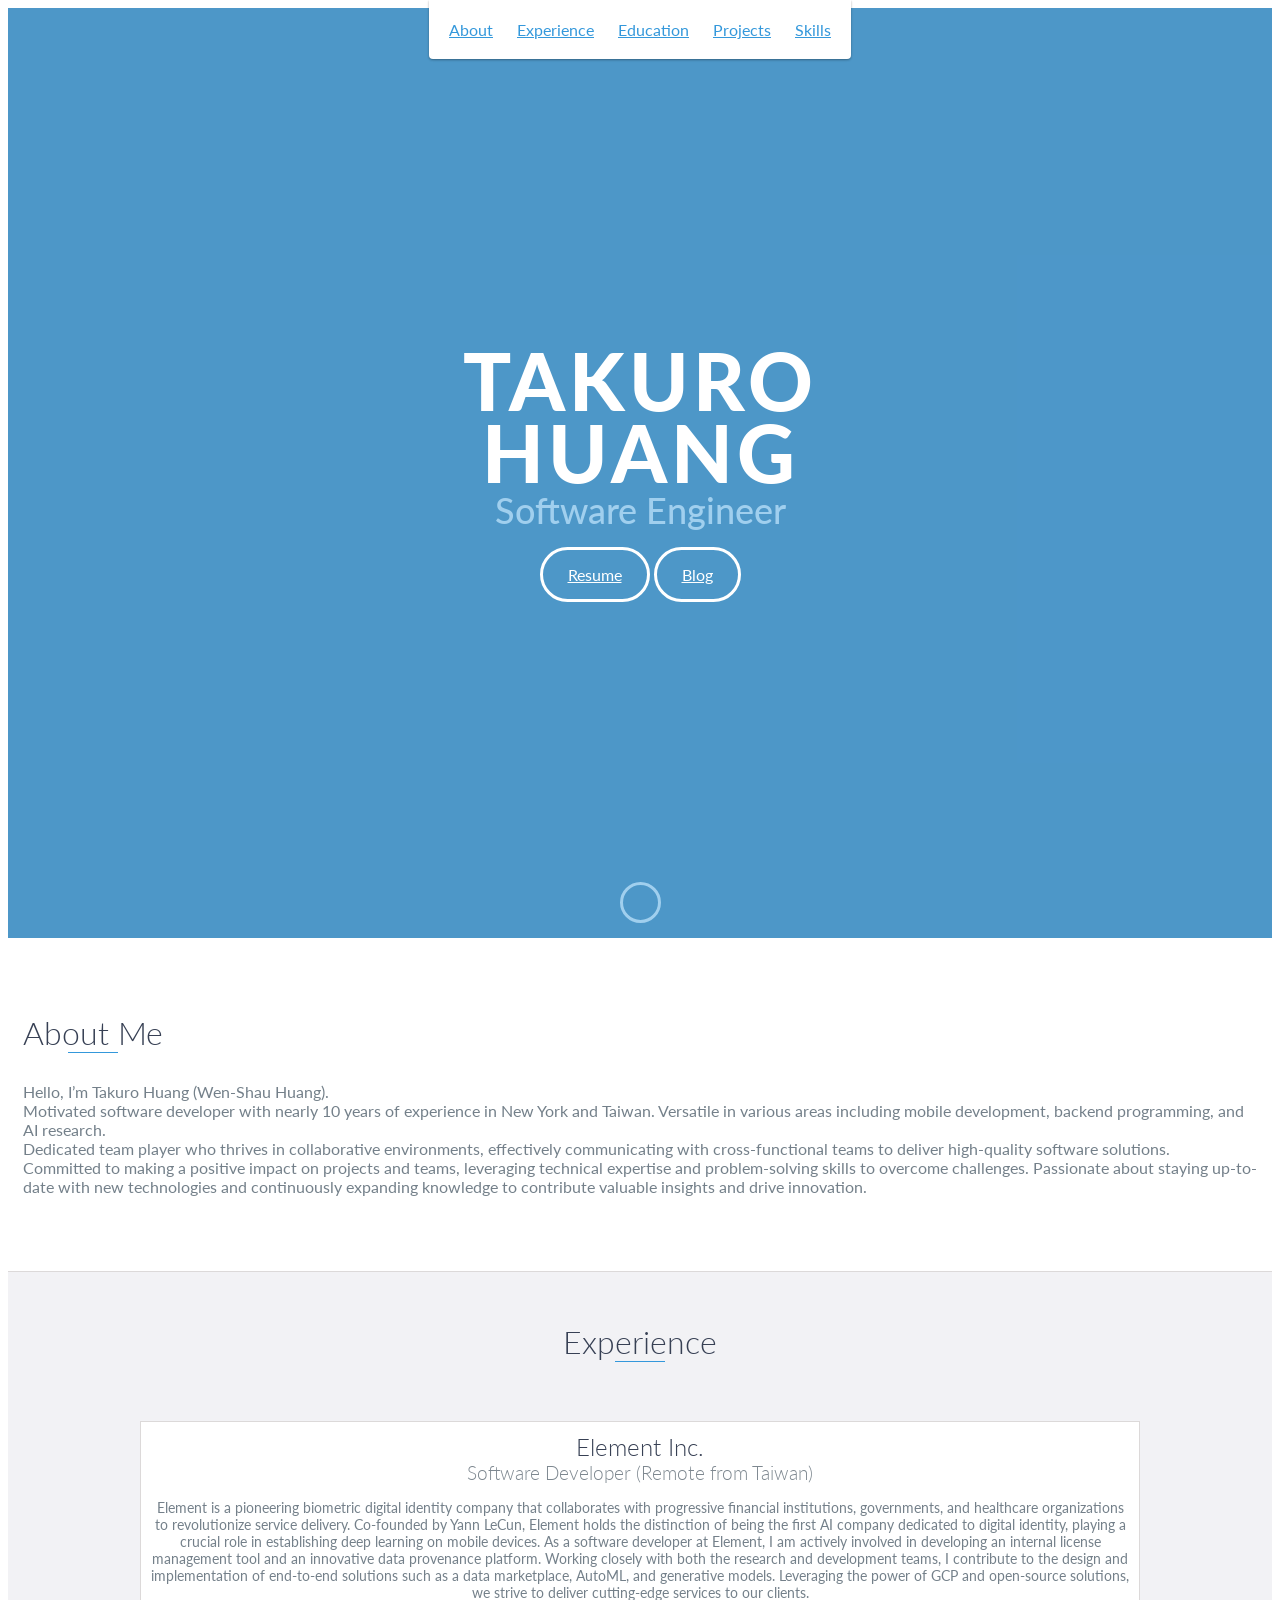
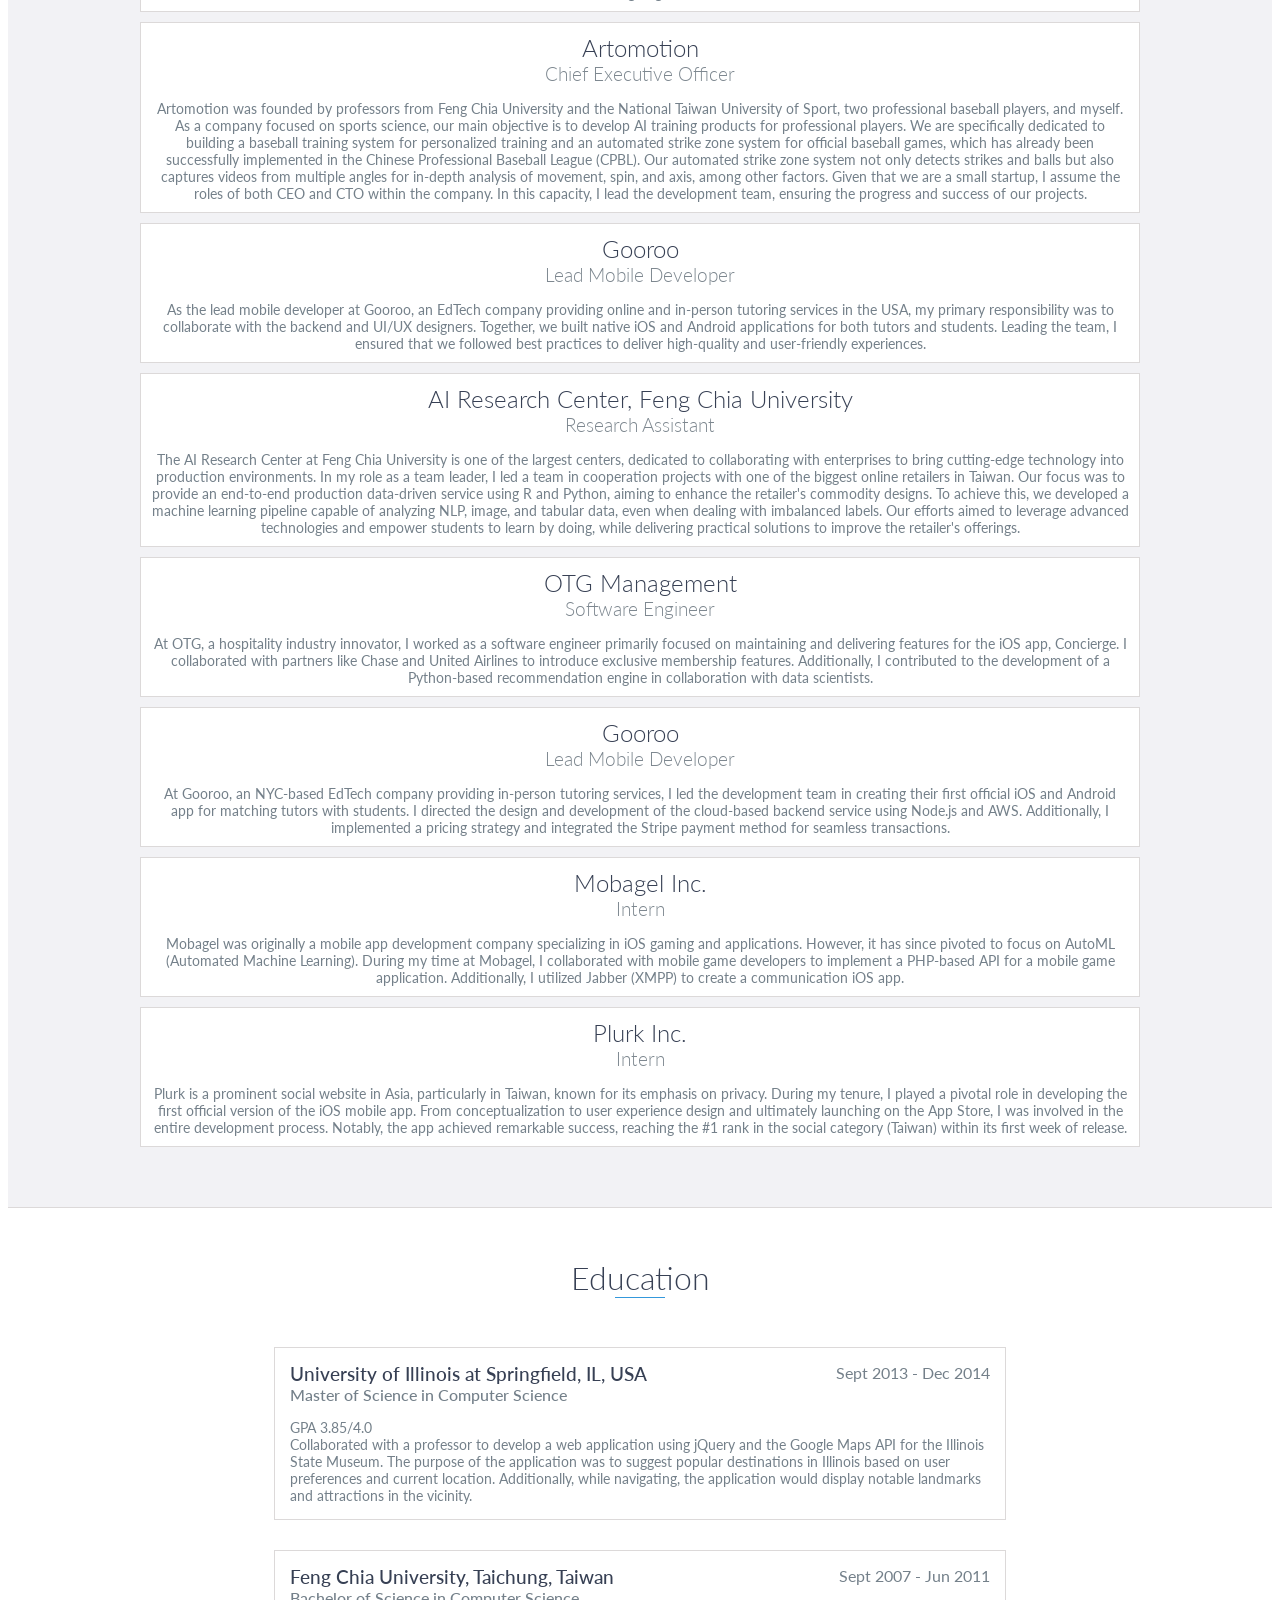
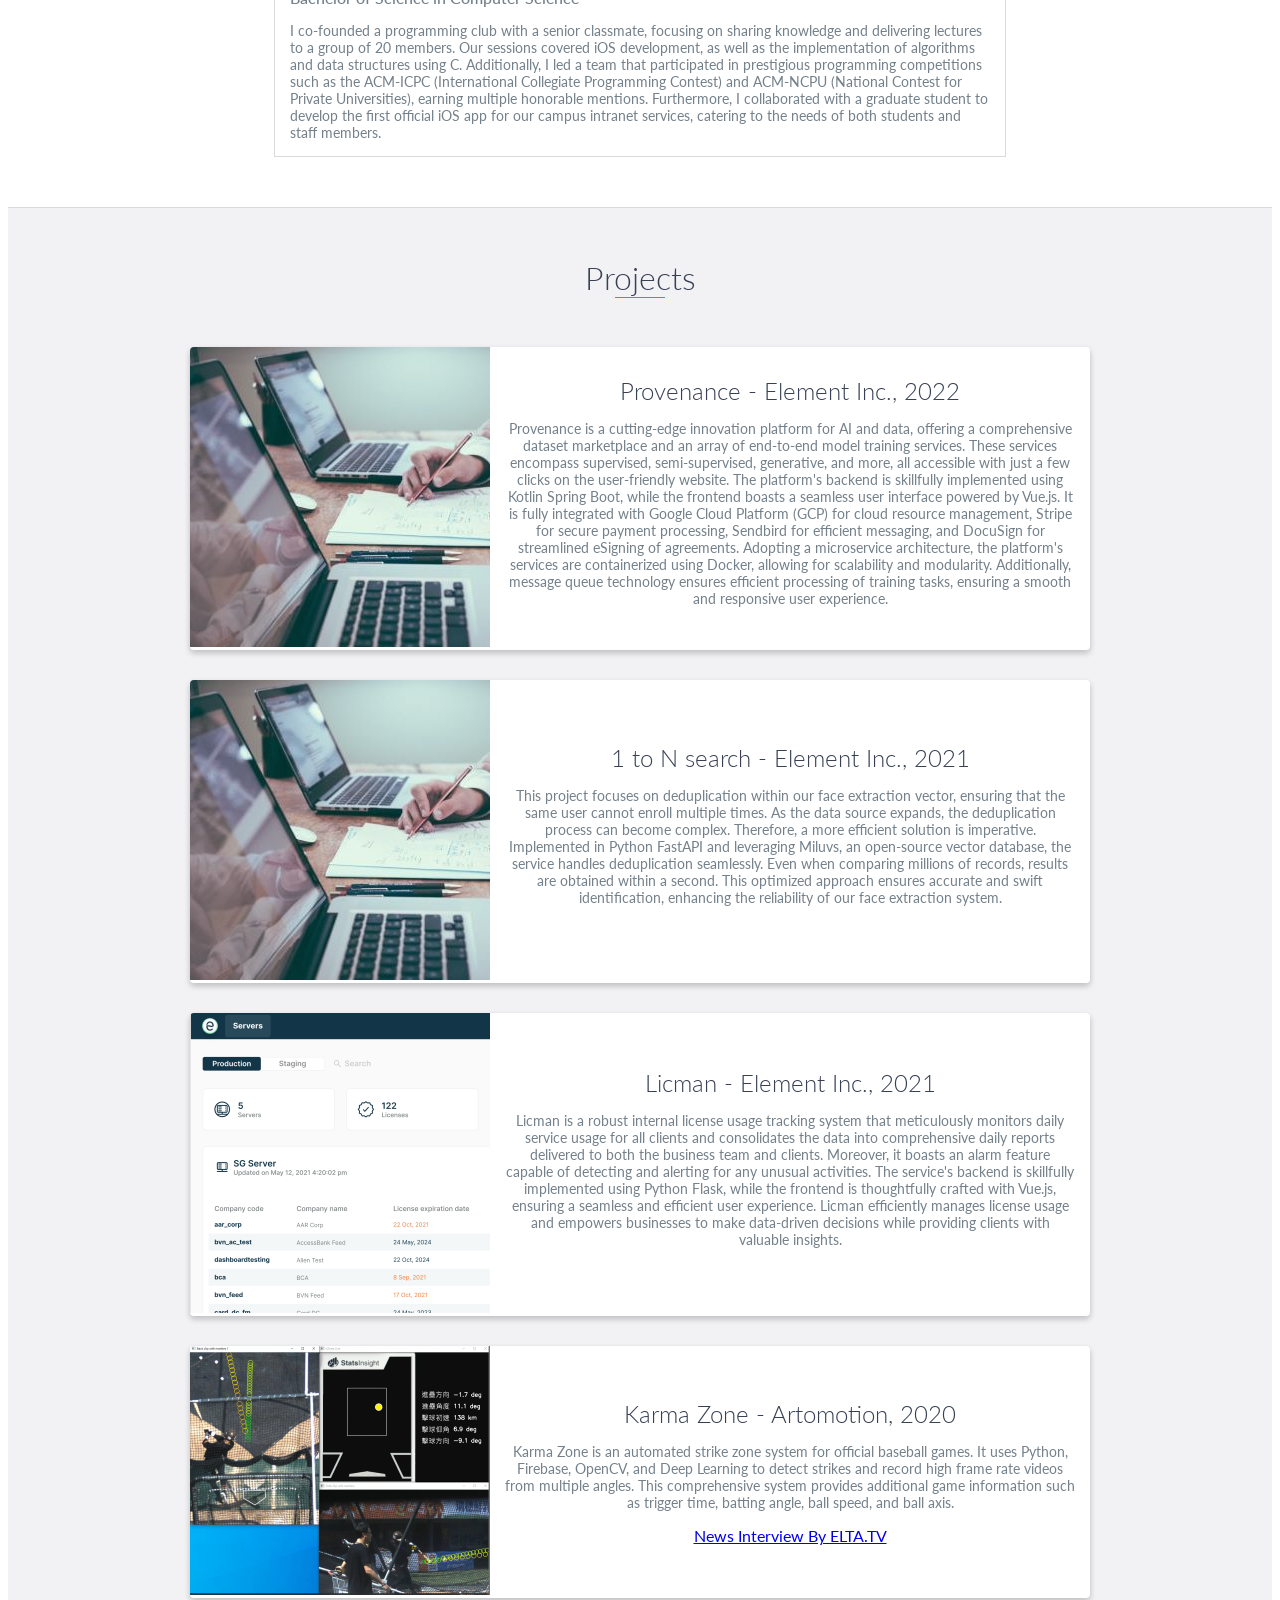
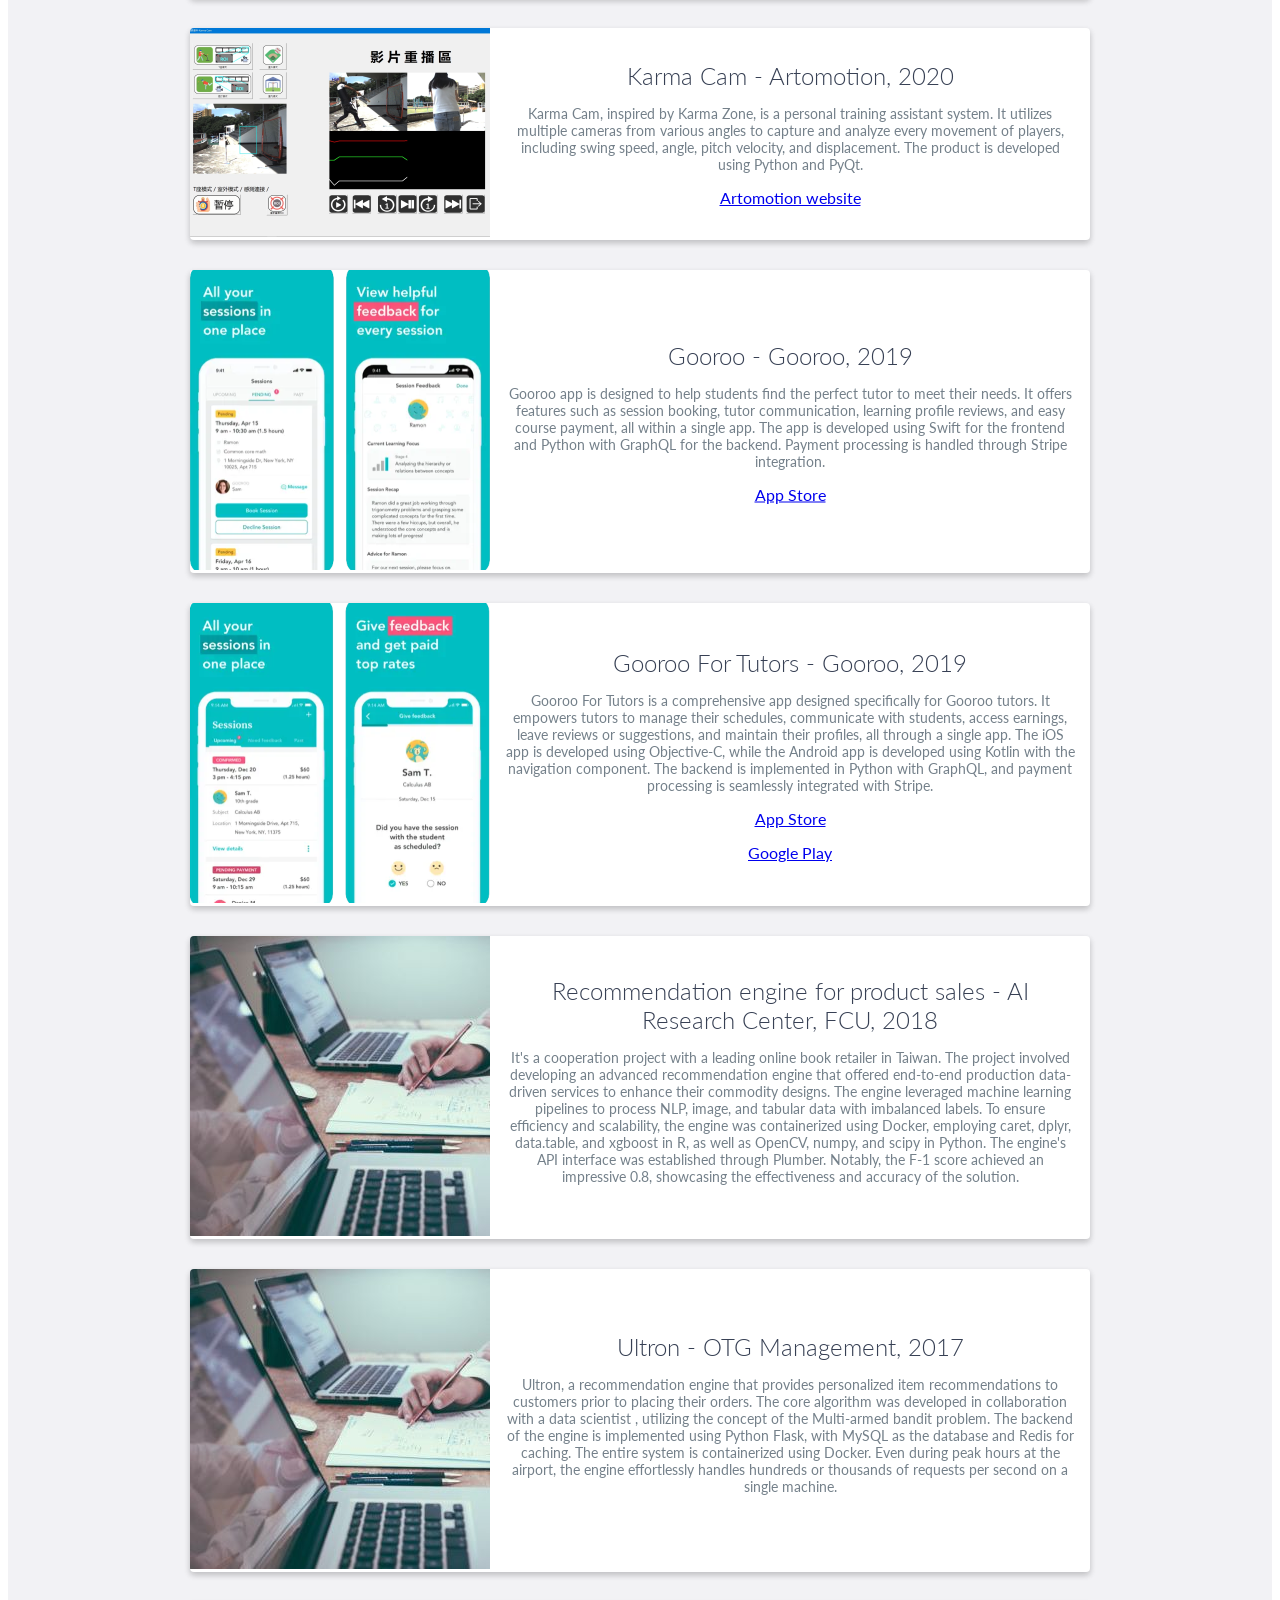
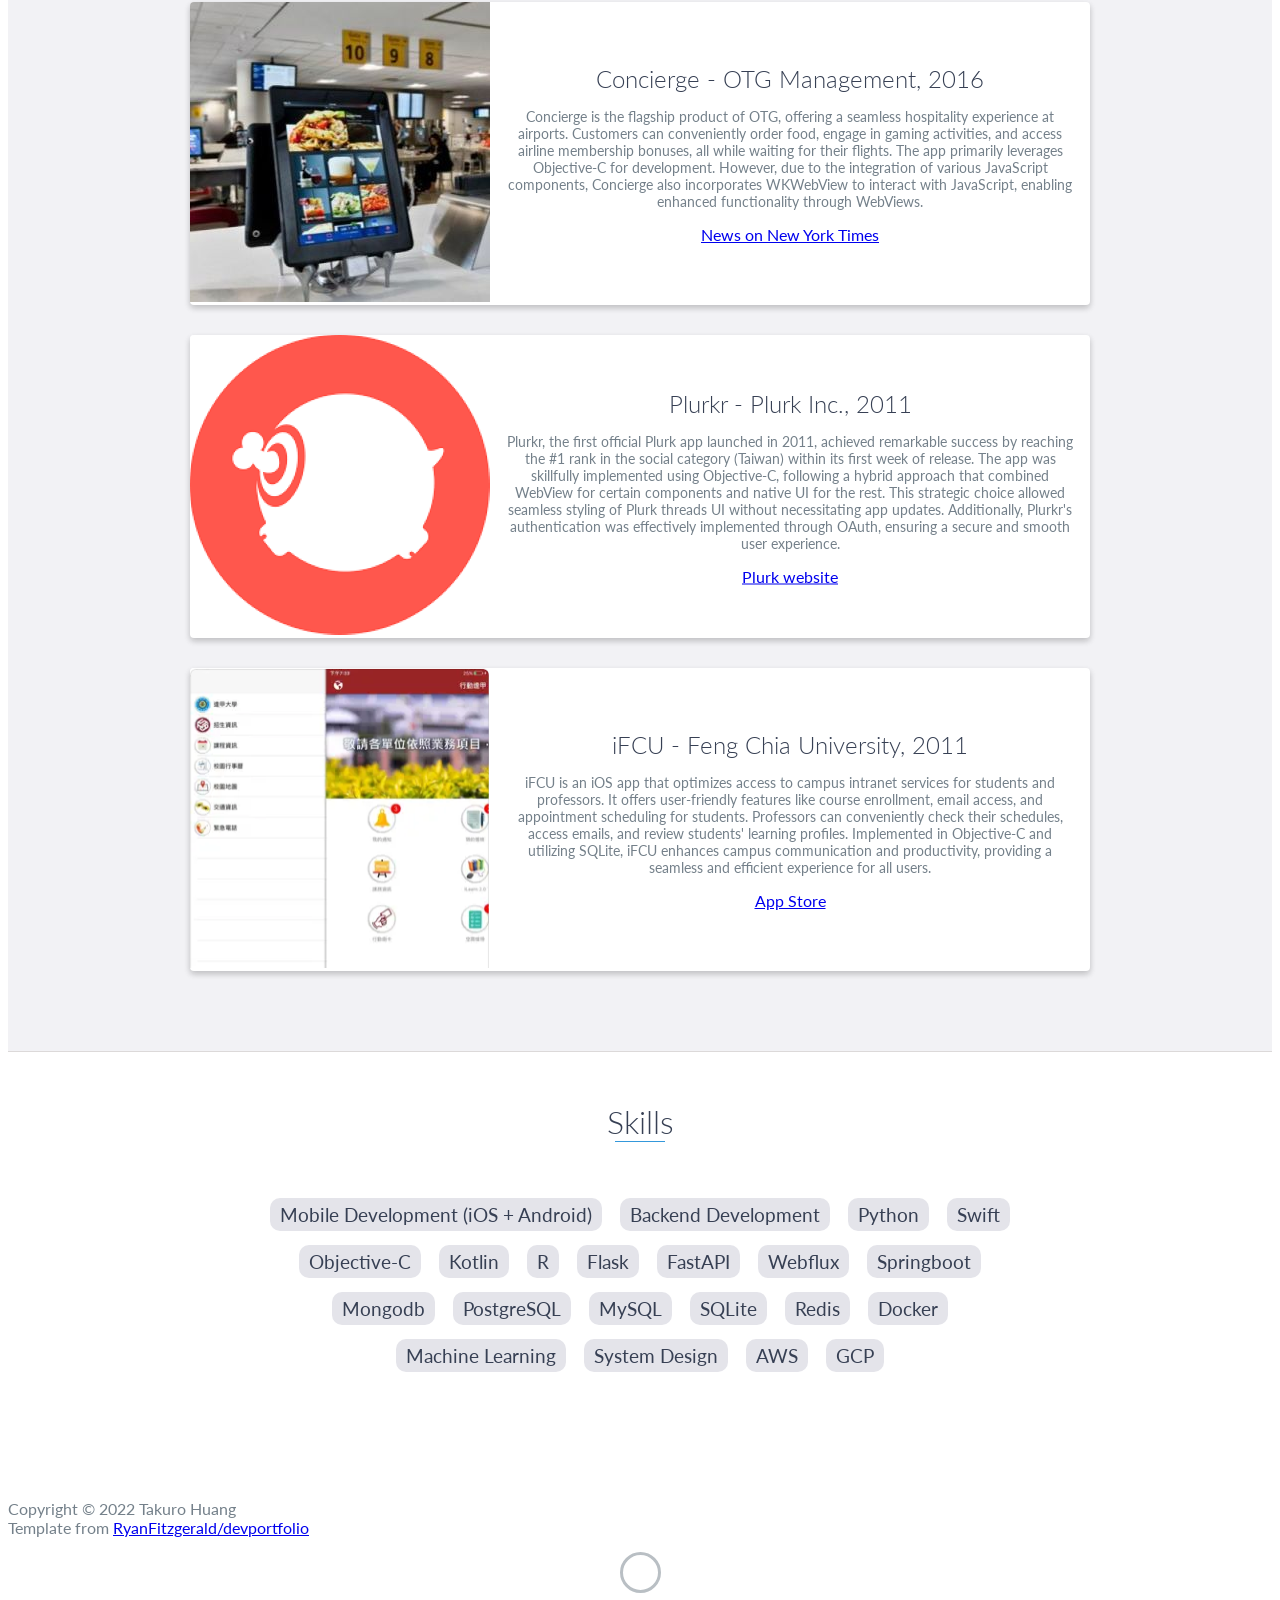
==== index.html @ 28639386 "Update experience" ====
<!DOCTYPE html>
<html class="no-js" lang="en">

<head>
    <meta charset="utf-8">
    <meta http-equiv="X-UA-Compatible" content="IE=edge">
    <meta name="viewport" content="width=device-width, initial-scale=1">
    <title>Takuro Huang</title>
	<link rel="shortcut icon" href="favicon.ico" type="image/x-icon">
	<link rel="icon" href="favicon.ico" type="image/x-icon">
    <link href="https://fonts.googleapis.com/css?family=Lato:300,400,700,900" rel="stylesheet">
    <link rel="stylesheet" href="libs/font-awesome/css/font-awesome.min.css">
    <link href="css/bootstrap.min.css" rel="stylesheet">
    <link href="css/styles.css" rel="stylesheet">
</head>

<body>
    <div id="mobile-menu-open" class="shadow-large">
        <i class="fa fa-bars" aria-hidden="true"></i>
    </div>
    <!-- End #mobile-menu-toggle -->
    <header>
        <div id="mobile-menu-close">
            <span>Close</span> <i class="fa fa-times" aria-hidden="true"></i>
        </div>
        <ul id="menu" class="shadow">
            <li>
                <a href="#about">About</a>
            </li>
            <li>
                <a href="#experience">Experience</a>
            </li>
            <li>
                <a href="#education">Education</a>
            </li>
            <li>
                <a href="#projects">Projects</a>
            </li>
            <li>
                <a href="#skills">Skills</a>
            </li>
        </ul>
    </header>
    <!-- End header -->

    <div id="lead">
        <div id="lead-content">
            <h1>Takuro Huang</h1>
            <h2>Software Engineer</h2>
            <a href="#" class="btn-rounded-white">Resume</a>
            <a href="https://blog.takurohuang.com/" target="_blank" class="btn-rounded-white">Blog</a>
        </div>
        <!-- End #lead-content -->

        <div id="lead-overlay"></div>

        <div id="lead-down">
            <span>
                <i class="fa fa-chevron-down" aria-hidden="true"></i>
            </span>
        </div>
        <!-- End #lead-down -->
    </div>
    <!-- End #lead -->

    <div id="about">
        <div class="container">
            <div class="row">
                <div class="col-md-4">
                    <h2 class="heading">About Me</h2>
                </div>
                <div class="col-md-8">
                    <p>
                        Hello, I’m Takuro Huang (Wen-Shau Huang).
                    </p>
                    <p>
                        Motivated software developer with nearly 10 years of experience in New York and Taiwan.
                        Versatile in various areas including mobile development, backend programming, and AI research.
                    </p>
                    <p>
                        Dedicated team player who thrives in collaborative environments, effectively communicating with
                        cross-functional teams to deliver high-quality software solutions.
                    </p>
                    <p> Committed to making a positive impact on projects and teams, leveraging technical expertise and
                        problem-solving skills to overcome challenges. Passionate about staying up-to-date with new
                        technologies and continuously expanding knowledge to contribute valuable insights and drive innovation.
                    </p>
                </div>
            </div>
        </div>
    </div>
    <!-- End #about -->

    <div id="experience" class="background-alt">
        <h2 class="heading">Experience</h2>
        <div id="experience-timeline">
            <div data-date="Jan 2022 – Present <p>NY, NY, USA</p>">
                <a href="https://www.elementresearch.com/" target="_blank">
                    <h3>Element Inc.</h3>
                </a>
                <h4>Software Developer (Remote from Taiwan)</h4>
                <p>
                    Element is a pioneering biometric digital identity company that collaborates with progressive financial institutions,
                    governments, and healthcare organizations to revolutionize service delivery. Co-founded by Yann LeCun,
                    Element holds the distinction of being the first AI company dedicated to digital identity,
                    playing a crucial role in establishing deep learning on mobile devices. As a software developer at Element,
                    I am actively involved in developing an internal license management tool and an innovative data provenance platform.
                    Working closely with both the research and development teams, I contribute to the design and
                    implementation of end-to-end solutions such as a data marketplace, AutoML, and generative models.
                    Leveraging the power of GCP and open-source solutions, we strive to deliver cutting-edge services to our clients.
                </p>
            </div>

            <div data-date="Apr 2021 – Present <p>Taipei, Taiwan</p>">
                <a href="https://artomotion.tech/" target="_blank">
                    <h3>Artomotion</h3>
                </a>
                <h4>Chief Executive Officer</h4>
                <p>
                    Artomotion was founded by professors from Feng Chia University and the National Taiwan University of Sport,
                    two professional baseball players, and myself.
                    As a company focused on sports science, our main objective is to develop AI training products for
                    professional players. We are specifically dedicated to building a baseball training system for
                    personalized training and an automated strike zone system for official baseball games,
                    which has already been successfully implemented in the Chinese Professional Baseball League (CPBL).
                    Our automated strike zone system not only detects strikes and balls but also captures videos from
                    multiple angles for in-depth analysis of movement, spin, and axis, among other factors.
                    Given that we are a small startup, I assume the roles of both CEO and CTO within the company.
                    In this capacity, I lead the development team, ensuring the progress and success of our projects.
                </p>
            </div>

            <div data-date="Oct 2019 - Feb 2021 <p>NY, NY, USA</p>">
                <a href="https://www.gooroo.com/" target="_blank">
                    <h3>Gooroo</h3>
                </a>
                <h4>Lead Mobile Developer</h4>
                <p>
                    As the lead mobile developer at Gooroo, an EdTech company providing online and in-person tutoring services in the USA,
                    my primary responsibility was to collaborate with the backend and UI/UX designers.
                    Together, we built native iOS and Android applications for both tutors and students.
                    Leading the team, I ensured that we followed best practices to deliver high-quality and user-friendly experiences.
                </p>
            </div>

            <div data-date="Feb 2018 - Sep 2019 <p>Taichung, Taiwan</p>">
                <a href="https://fcuai.tw/" target="_blank">
                    <h3>AI Research Center, Feng Chia University</h3>
                </a>
                <h4>Research Assistant</h4>
                <p>
                    The AI Research Center at Feng Chia University is one of the largest centers, dedicated to collaborating
                    with enterprises to bring cutting-edge technology into production environments.
                    In my role as a team leader, I led a team in cooperation projects with one of the biggest online retailers in Taiwan.
                    Our focus was to provide an end-to-end production data-driven service using R and Python, aiming to enhance the retailer's commodity designs.
                    To achieve this, we developed a machine learning pipeline capable of analyzing NLP, image, and tabular data,
                    even when dealing with imbalanced labels. Our efforts aimed to leverage advanced technologies and empower students to learn by doing,
                    while delivering practical solutions to improve the retailer's offerings.
                </p>
            </div>

            <div data-date="Sep 2016 - Oct 2017 <p>NY, NY, USA</p>">
                <a href="https://www.otgexp.com/" target="_blank">
                    <h3>OTG Management</h3>
                </a>
                <h4>Software Engineer</h4>
                <p>
                    At OTG, a hospitality industry innovator, I worked as a software engineer primarily focused on maintaining
                    and delivering features for the iOS app, Concierge. I collaborated with partners like Chase and United Airlines
                    to introduce exclusive membership features. Additionally, I contributed to the development of a Python-based
                    recommendation engine in collaboration with data scientists.
                </p>
            </div>

            <div data-date="Sep 2015 - May 2016 <p>NY, NY, USA</p>">
                <a href="https://www.gooroo.com/" target="_blank">
                    <h3>Gooroo</h3>
                </a>
                <h4>Lead Mobile Developer</h4>
                <p>
                    At Gooroo, an NYC-based EdTech company providing in-person tutoring services, I led the development team
                    in creating their first official iOS and Android app for matching tutors with students.
                    I directed the design and development of the cloud-based backend service using Node.js and AWS.
                    Additionally, I implemented a pricing strategy and integrated the Stripe payment method for seamless transactions.
                </p>
            </div>

            <div data-date="Jun 2013 - Aug 2013 <p>Taipei, Taiwan</p>">
                <a href="https://mobagel.com/" target="_blank">
                    <h3>Mobagel Inc.</h3>
                </a>
                <h4>Intern</h4>
                <p>
                    Mobagel was originally a mobile app development company specializing in iOS gaming and applications.
                    However, it has since pivoted to focus on AutoML (Automated Machine Learning).
                    During my time at Mobagel, I collaborated with mobile game developers to implement a PHP-based API for a mobile game application.
                    Additionally, I utilized Jabber (XMPP) to create a communication iOS app.
                </p>
            </div>

            <div data-date="Feb 2011 - Sep 2011 <p>Taipei, Taiwan</p>">
                <a href="https://www.plurk.com/" target="_blank">
                    <h3>Plurk Inc.</h3>
                </a>
                <h4>Intern</h4>
                <p>
                    Plurk is a prominent social website in Asia, particularly in Taiwan, known for its emphasis on privacy.
                    During my tenure, I played a pivotal role in developing the first official version of the iOS mobile app.
                    From conceptualization to user experience design and ultimately launching on the App Store,
                    I was involved in the entire development process. Notably, the app achieved remarkable success,
                    reaching the #1 rank in the social category (Taiwan) within its first week of release.
                </p>
            </div>

        </div>
    </div>
    <!-- End #experience -->

    <div id="education">
        <h2 class="heading">Education</h2>
        <div class="education-block">
            <h3>University of Illinois at Springfield, IL, USA</h3>
            <span class="education-date">Sept 2013 - Dec 2014</span>
            <h4>Master of Science in Computer Science</h4>
            <p>
                GPA 3.85/4.0
            </p>
            <p>
                Collaborated with a professor to develop a web application using jQuery and the Google Maps API for the Illinois
                State Museum. The purpose of the application was to suggest popular destinations in Illinois based on user
                preferences and current location. Additionally, while navigating, the application would display notable
                landmarks and attractions in the vicinity.
            </p>
        </div>
        <!-- End .education-block -->

        <div class="education-block">
            <h3>Feng Chia University, Taichung, Taiwan</h3>
            <span class="education-date">Sept 2007 - Jun 2011</span>
            <h4>Bachelor of Science in Computer Science</h4>
            <p>
                I co-founded a programming club with a senior classmate, focusing on sharing knowledge and delivering lectures
                to a group of 20 members. Our sessions covered iOS development, as well as the implementation of algorithms
                and data structures using C. Additionally, I led a team that participated in prestigious programming competitions
                such as the ACM-ICPC (International Collegiate Programming Contest) and ACM-NCPU (National Contest for Private Universities),
                earning multiple honorable mentions.
                Furthermore, I collaborated with a graduate student to develop the first official iOS app for our campus intranet services,
                catering to the needs of both students and staff members.
            </p>
        </div>
        <!-- End .education-block -->
    </div>
    <!-- End #education -->

    <div id="projects" class="background-alt">
        <h2 class="heading">Projects</h2>
        <div class="container">
            <div class="row">

                <div class="project shadow-large">
                    <div class="project-image">
                        <img src="images/project-default.jpg" />
                    </div>
                    <!-- End .project-image -->
                    <div class="project-info">
                        <h3>Provenance - Element Inc., 2022</h3>
                        <p>
                            Provenance is a cutting-edge innovation platform for AI and data, offering a comprehensive dataset marketplace
                            and an array of end-to-end model training services. These services encompass supervised, semi-supervised, generative,
                            and more, all accessible with just a few clicks on the user-friendly website.

                            The platform's backend is skillfully implemented using Kotlin Spring Boot, while the frontend boasts a seamless user interface
                            powered by Vue.js. It is fully integrated with Google Cloud Platform (GCP) for cloud resource management,
                            Stripe for secure payment processing, Sendbird for efficient messaging, and DocuSign for streamlined eSigning of agreements.

                            Adopting a microservice architecture, the platform's services are containerized using Docker,
                            allowing for scalability and modularity. Additionally, message queue technology ensures efficient processing of training tasks,
                            ensuring a smooth and responsive user experience.
                        </p>
                    </div>
                    <!-- End .project-info -->
                </div>
                <!-- End .project -->

                <div class="project shadow-large">
                    <div class="project-image">
                        <img src="images/project-default.jpg" />
                    </div>
                    <!-- End .project-image -->
                    <div class="project-info">
                        <h3>1 to N search - Element Inc., 2021</h3>
                        <p>
                            This project focuses on deduplication within our face extraction vector,
                            ensuring that the same user cannot enroll multiple times. As the data source expands,
                            the deduplication process can become complex. Therefore, a more efficient solution is imperative.

                            Implemented in Python FastAPI and leveraging Miluvs, an open-source vector database,
                            the service handles deduplication seamlessly. Even when comparing millions of records,
                            results are obtained within a second. This optimized approach ensures accurate and swift identification,
                            enhancing the reliability of our face extraction system.
                        </p>
                    </div>
                    <!-- End .project-info -->
                </div>
                <!-- End .project -->

                <div class="project shadow-large">
                    <div class="project-image">
                        <img src="images/licman.png" />
                    </div>
                    <!-- End .project-image -->
                    <div class="project-info">
                        <h3>Licman - Element Inc., 2021</h3>
                        <p>
                            Licman is a robust internal license usage tracking system that meticulously monitors daily service usage
                            for all clients and consolidates the data into comprehensive daily reports delivered to both the business team and clients.
                            Moreover, it boasts an alarm feature capable of detecting and alerting for any unusual activities.
                            The service's backend is skillfully implemented using Python Flask, while the frontend is thoughtfully crafted with Vue.js,
                            ensuring a seamless and efficient user experience.
                            Licman efficiently manages license usage and empowers businesses to make data-driven decisions while providing clients with
                            valuable insights.
                        </p>
                    </div>
                    <!-- End .project-info -->
                </div>
                <!-- End .project -->

                <div class="project shadow-large">
                    <div class="project-image">
                        <a href="images/karma-zone.png" target="_blank">
                            <img src="images/karma-zone-fit.png" />
                        </a>
                    </div>
                    <!-- End .project-image -->
                    <div class="project-info">
                        <h3>Karma Zone - Artomotion, 2020</h3>
                        <p>
                            Karma Zone is an automated strike zone system for official baseball games. It uses Python,
                            Firebase, OpenCV, and Deep Learning to detect strikes and record high frame rate videos from multiple angles.
                            This comprehensive system provides additional game information such as trigger time, batting angle, ball speed, and ball axis.
                        </p>
                        <a href="https://www.youtube.com/watch?v=h3-BrKh7vgY" target="_blank">News Interview By ELTA.TV</a>
                    </div>
                    <!-- End .project-info -->
                </div>
                <!-- End .project -->

                <div class="project shadow-large">
                    <div class="project-image">
                        <a href="https://www.youtube.com/watch?v=3rHQ2ge3rEM" target="_blank">
                            <img src="images/karma-cam.png" />
                        </a>
                    </div>
                    <!-- End .project-image -->
                    <div class="project-info">
                        <h3>Karma Cam - Artomotion, 2020</h3>
                        <p>
                            Karma Cam, inspired by Karma Zone, is a personal training assistant system.
                            It utilizes multiple cameras from various angles to capture and analyze every movement of players,
                            including swing speed, angle, pitch velocity, and displacement.
                            The product is developed using Python and PyQt.
                        </p>
                        <a href="https://artomotion.tech/">Artomotion website</a>
                    </div>
                    <!-- End .project-info -->
                </div>
                <!-- End .project -->

                <div class="project shadow-large">
                    <div class="project-image">
                        <a href="https://apps.apple.com/app/gooroo/id1482457098" target="_blank">
                            <img src="images/gooroo.png" />
                        </a>
                    </div>
                    <!-- End .project-image -->
                    <div class="project-info">
                        <h3>Gooroo - Gooroo, 2019</h3>
                        <p>
                            Gooroo app is designed to help students find the perfect tutor to meet their needs.
                            It offers features such as session booking, tutor communication, learning profile reviews, and easy course payment,
                            all within a single app. The app is developed using Swift for the frontend and Python with GraphQL for the backend.
                            Payment processing is handled through Stripe integration.
                        </p>
                        <a href="https://apps.apple.com/app/gooroo/id1482457098">App Store</a>
                    </div>
                    <!-- End .project-info -->
                </div>
                <!-- End .project -->

                <div class="project shadow-large">
                    <div class="project-image">
                        <a href="https://apps.apple.com/app/gooroo-for-tutors/id1053933438" target="_blank">
                            <img src="images/gooroo-tutors.png" />
                        </a>
                    </div>
                    <!-- End .project-image -->
                    <div class="project-info">
                        <h3>Gooroo For Tutors - Gooroo, 2019</h3>
                        <p>
                            Gooroo For Tutors is a comprehensive app designed specifically for Gooroo tutors.
                            It empowers tutors to manage their schedules, communicate with students, access earnings,
                            leave reviews or suggestions, and maintain their profiles, all through a single app.
                            The iOS app is developed using Objective-C, while the Android app is developed using Kotlin with the navigation component.
                            The backend is implemented in Python with GraphQL, and payment processing is seamlessly integrated with Stripe.
                        </p>
                        <a href="https://apps.apple.com/app/gooroo-for-tutors/id1053933438">App Store</a>
                        <p></p>
                        <a href="https://play.google.com/store/apps/details?id=com.boksolutions.goorootutor">Google Play</a>
                    </div>
                    <!-- End .project-info -->
                </div>
                <!-- End .project -->

                <div class="project shadow-large">
                    <div class="project-image">
                        <img src="images/project-default.jpg" />
                    </div>
                    <!-- End .project-image -->
                    <div class="project-info">
                        <h3>Recommendation engine for product sales - AI Research Center, FCU, 2018</h3>
                        <p>
                            It's a cooperation project with a leading online book retailer in Taiwan.
                            The project involved developing an advanced recommendation engine that offered end-to-end production data-driven services
                            to enhance their commodity designs. The engine leveraged machine learning pipelines to process NLP,
                            image, and tabular data with imbalanced labels.
                            To ensure efficiency and scalability, the engine was containerized using Docker,
                            employing caret, dplyr, data.table, and xgboost in R, as well as OpenCV, numpy, and scipy in Python.
                            The engine's API interface was established through Plumber.
                            Notably, the F-1 score achieved an impressive 0.8, showcasing the effectiveness and accuracy of the solution.
                        </p>
                    </div>
                    <!-- End .project-info -->
                </div>
                <!-- End .project -->

                <div class="project shadow-large">
                    <div class="project-image">
                        <img src="images/project-default.jpg" />
                    </div>
                    <!-- End .project-image -->
                    <div class="project-info">
                        <h3>Ultron - OTG Management, 2017</h3>
                        <p>
                            Ultron, a recommendation engine that provides personalized item recommendations to customers prior to placing their orders.
                            The core algorithm was developed in collaboration with a data scientist , utilizing the concept of the Multi-armed bandit problem.
                            The backend of the engine is implemented using Python Flask, with MySQL as the database and Redis for caching.
                            The entire system is containerized using Docker.
                            Even during peak hours at the airport, the engine effortlessly handles hundreds or thousands of requests per second on a single machine.
                        </p>
                    </div>
                    <!-- End .project-info -->
                </div>
                <!-- End .project -->

                <div class="project shadow-large">
                    <div class="project-image">
                        <a href="https://www.restaurant-hospitality.com/marketing/airport-restaurant-customers-upsell-themselves-ipads" target="_blank">
                            <img src="images/otg-ipad-laguardia.jpg" />
                        </a>
                    </div>
                    <!-- End .project-image -->
                    <div class="project-info">
                        <h3>Concierge - OTG Management, 2016</h3>
                        <p>
                            Concierge is the flagship product of OTG, offering a seamless hospitality experience at airports.
                            Customers can conveniently order food, engage in gaming activities, and access airline membership bonuses,
                            all while waiting for their flights. The app primarily leverages Objective-C for development.
                            However, due to the integration of various JavaScript components, Concierge also incorporates WKWebView
                            to interact with JavaScript, enabling enhanced functionality through WebViews.
                        </p>
                        <a href="https://www.nytimes.com/2013/01/22/business/at-la-guardia-delta-uses-ipads-to-fill-the-wait-time.html">News on New York Times</a>
                    </div>
                    <!-- End .project-info -->
                </div>
                <!-- End .project -->

                <div class="project shadow-large">
                    <div class="project-image">
                        <a href="https://www.plurk.com/" target="_blank">
                            <img src="images/plurk.png" />
                        </a>
                    </div>
                    <!-- End .project-image -->
                    <div class="project-info">
                        <h3>Plurkr - Plurk Inc., 2011</h3>
                        <p>
                            Plurkr, the first official Plurk app launched in 2011, achieved remarkable success by reaching the #1 rank
                            in the social category (Taiwan) within its first week of release.
                            The app was skillfully implemented using Objective-C, following a hybrid approach that combined WebView
                            for certain components and native UI for the rest.
                            This strategic choice allowed seamless styling of Plurk threads UI without necessitating app updates.
                            Additionally, Plurkr's authentication was effectively implemented through OAuth, ensuring a secure and smooth user experience.
                        </p>
                        <a href="https://www.plurk.com/" target="_blank">Plurk website</a>
                    </div>
                    <!-- End .project-info -->
                </div>
                <!-- End .project -->

                <div class="project shadow-large">
                    <div class="project-image">
                        <a href="https://apps.apple.com/app/%E8%A1%8C%E5%8B%95%E9%80%A2%E7%94%B2/id1089029569" target="_blank">
                            <img src="images/ifcu.png" />
                        </a>
                    </div>
                    <!-- End .project-image -->
                    <div class="project-info">
                        <h3>iFCU - Feng Chia University, 2011</h3>
                        <p>
                            iFCU is an iOS app that optimizes access to campus intranet services for students and professors.
                            It offers user-friendly features like course enrollment, email access, and appointment scheduling for students.
                            Professors can conveniently check their schedules, access emails, and review students' learning profiles.
                            Implemented in Objective-C and utilizing SQLite, iFCU enhances campus communication and productivity,
                            providing a seamless and efficient experience for all users.
                        </p>
                        <a href="https://apps.apple.com/app/%E8%A1%8C%E5%8B%95%E9%80%A2%E7%94%B2/id1089029569" target="_blank">App Store</a>
                    </div>
                    <!-- End .project-info -->
                </div>
                <!-- End .project -->
            </div>
        </div>
    </div>
    <!-- End #projects -->

    <div id="skills">
        <h2 class="heading">Skills</h2>
        <ul>
            <li>Mobile Development (iOS + Android)</li>
            <li>Backend Development</li>
            <li>Python</li>
            <li>Swift</li>
            <li>Objective-C</li>
            <li>Kotlin</li>
            <li>R</li>
            <li>Flask</li>
            <li>FastAPI</li>
            <li>Webflux</li>
            <li>Springboot</li>
            <li>Mongodb</li>
            <li>PostgreSQL</li>
            <li>MySQL</li>
            <li>SQLite</li>
            <li>Redis</li>
            <li>Docker</li>
            <li>Machine Learning</li>
            <li>System Design</li>
            <li>AWS</li>
            <li>GCP</li>
        </ul>
    </div>
    <!-- End #skills -->

    <footer>
        <div class="container">
            <div class="row">
                <div class="col-sm-5 copyright">
                    <p>
                        Copyright &copy; <span id="current-year">2022</span> Takuro Huang
                    </p>
                    <p>
                        Template from <a href="https://github.com/RyanFitzgerald/devportfolio">RyanFitzgerald/devportfolio</a>
                    </p>
                </div>
                <div class="col-sm-2 top">
                    <span id="to-top">
                        <i class="fa fa-chevron-up" aria-hidden="true"></i>
                    </span>
                </div>
                <div class="col-sm-5 social">
                    <ul>
                        <li>
                            <a href="https://github.com/takuro1026" target="_blank"><i class="fa fa-github" aria-hidden="true"></i></a>
                        </li>
                        <li>
                            <a href="https://www.linkedin.com/in/wen-shau-huang-39b74b96/" target="_blank"><i class="fa fa-linkedin" aria-hidden="true"></i></a>
                        </li>
                        <li>
                            <a href="https://www.facebook.com/wenshau.huang/" target="_blank"><i class="fa fa-facebook" aria-hidden="true"></i></a>
                        </li>
<!--
                        <li>
                            <a href="https://stackoverflow.com/" target="_blank"><i class="fa fa-stack-overflow" aria-hidden="true"></i></a>
                        </li>
                        <li>
                            <a href="https://twitter.com/" target="_blank"><i class="fa fa-twitter" aria-hidden="true"></i></a>
                        </li>
                        <li>
                            <a href="https://plus.google.com/" target="_blank"><i class="fa fa-google-plus" aria-hidden="true"></i></a>
                        </li>
!-->
                    </ul>
                </div>
            </div>
        </div>
    </footer>
    <!-- End footer -->

    <script src="https://ajax.googleapis.com/ajax/libs/jquery/1.12.4/jquery.min.js"></script>
    <script src="js/scripts.min.js"></script>
</body>

</html>
---- css/styles.css ----
/*!
    Title: Dev Portfolio Template
    Version: 1.2.2
    Last Change: 03/25/2020
    Author: Ryan Fitzgerald
    Repo: https://github.com/RyanFitzgerald/devportfolio-template
    Issues: https://github.com/RyanFitzgerald/devportfolio-template/issues

    Description: This file contains all the styles associated with the page
    that don't come from third party libraries. This file gets compiled using
    Gulp and send to the /css folder which is then loaded on the page.
*/body{font-family:'Lato', sans-serif;font-size:16px}body.active{overflow:hidden;z-index:-1}.no-js #experience-timeline>div{background:#fff;padding:10px;margin-bottom:10px;border:1px solid #dcd9d9}.no-js #experience-timeline>div h3{font-size:1.5em;font-weight:300;color:#374054;display:inline-block;margin:0}.no-js #experience-timeline>div h4{font-size:1.2em;font-weight:300;color:#7e8890;margin:0 0 15px 0}.no-js #experience-timeline>div p{color:#74808a;font-size:0.9em;margin:0}.no-js #experience-timeline:before,.no-js #experience-timeline:after{content:none}@keyframes dropHeader{0%{transform:translateY(-100%)}100%{transform:translateY(0)}}header{position:absolute;top:0;left:0;right:0;text-align:center;z-index:10;animation-name:dropHeader;animation-iteration-count:1;animation-timing-function:ease;animation-duration:0.75s}header ul{display:inline-block;background:#fff;text-align:center;padding:10px;margin:0;border-bottom-right-radius:4px;border-bottom-left-radius:4px}header li{display:inline-block}header a{display:block;color:#3498db;padding:10px}header a:hover{color:#217dbb;text-decoration:none;background:#eee;border-radius:4px}header a:focus{color:#3498db;text-decoration:none}header.active{display:block}header.sticky{position:fixed;z-index:999}#menu.active{display:block}#mobile-menu-open{display:none;cursor:pointer;position:fixed;right:15px;top:10px;color:#3498db;font-size:1.5em;z-index:20;padding:0 7px;border-radius:4px;background:#fff}#mobile-menu-close{display:none;text-align:right;width:100%;background:#fff;font-size:1.5em;padding-right:15px;padding-top:10px;cursor:pointer;color:#3498db}#mobile-menu-close span{font-size:0.5em;text-transform:uppercase}#mobile-menu-close i{vertical-align:middle}footer{padding:50px 0}.copyright{padding-top:20px}.copyright p{margin:0;color:#74808a}.top{text-align:center}.top span{cursor:pointer;display:block;margin:15px auto 0 auto;width:35px;height:35px;border-radius:50%;border:3px solid #b9bfc4;text-align:center}.top i{color:#74808a}.social{text-align:right}.social ul{margin:5px 0 0 0;padding:0}.social li{display:inline-block;font-size:1.25em;list-style:none}.social a{display:block;color:#74808a;padding:10px}.social a:hover{color:#3498db}.btn-rounded-white{display:inline-block;color:#fff;padding:15px 25px;border:3px solid #fff;border-radius:30px;transition:.5s ease all}.btn-rounded-white:hover{color:#3498db;background:#fff;text-decoration:none}.shadow{box-shadow:0 1px 3px rgba(0,0,0,0.12),0 1px 2px rgba(0,0,0,0.24)}.shadow-large{box-shadow:0 3px 6px rgba(0,0,0,0.08),0 3px 6px rgba(0,0,0,0.15)}.heading{position:relative;display:inline-block;font-size:2em;font-weight:300;margin:0 0 30px 0}.heading:after{position:absolute;content:'';top:100%;height:1px;width:50px;left:0;right:0;margin:0 auto;background:#3498db}.background-alt{background:#f2f2f5}#lead{position:relative;height:100vh;min-height:500px;max-height:1080px;background:url(../images/lead-bg.jpg);background-size:cover;padding:15px;overflow:hidden}#lead-content{position:absolute;z-index:10;top:50%;left:50%;transform:translate(-50%, -50%);text-align:center}#lead-content h1,#lead-content h2{margin:0}#lead-content h1{color:#fff;font-weight:900;font-size:5em;text-transform:uppercase;letter-spacing:0.05em;line-height:0.9em}#lead-content h2{color:#a0cfee;font-weight:500;font-size:2.25em;margin-bottom:15px}#lead-overlay{position:absolute;height:100%;width:100%;top:0;right:0;bottom:0;left:0;background:rgba(33,125,187,0.8);z-index:1}#lead-down{position:absolute;left:0;right:0;width:100%;text-align:center;z-index:10;bottom:15px;color:#fff}#lead-down span{cursor:pointer;display:block;margin:0 auto;width:35px;height:35px;border-radius:50%;border:3px solid #a0cfee;text-align:center}#lead-down i{animation:pulsate 1.5s ease;animation-iteration-count:infinite;padding-top:5px}@keyframes pulsate{0%{transform:scale(1, 1)}50%{transform:scale(1.2, 1.2)}100%{transform:scale(1, 1)}}#about{padding:75px 15px;border-bottom:1px solid #dcd9d9}#about h2{color:#374054}#about p{color:#74808a;margin:0}#experience{padding:50px 15px;text-align:center;border-bottom:1px solid #dcd9d9}#experience h2{color:#374054}#experience-timeline{margin:30px auto 0 auto;position:relative;max-width:1000px}#experience-timeline:before{position:absolute;content:'';top:0;bottom:0;left:303px;right:auto;height:100%;width:3px;background:#3498db;z-index:0}#experience-timeline:after{position:absolute;content:'';width:3px;height:40px;background:#3498db;background:linear-gradient(to bottom, #3498db, rgba(52,152,219,0));top:100%;left:303px}.vtimeline-content{margin-left:350px;background:#fff;border:1px solid #e6e6e6;padding:15px;border-radius:3px;text-align:left}.vtimeline-content h3{font-size:1.5em;font-weight:300;color:#374054;display:inline-block;margin:0}.vtimeline-content h4{font-size:1.2em;font-weight:300;color:#7e8890;margin:0 0 15px 0}.vtimeline-content p{color:#74808a;font-size:0.9em;margin:0}.vtimeline-point{position:relative;display:block;vertical-align:top;margin-bottom:30px}.vtimeline-icon{position:relative;color:#fff;width:50px;height:50px;background:#3498db;border-radius:50%;float:left;z-index:99;margin-left:280px}.vtimeline-icon i{display:block;font-size:2em;margin-top:10px}.vtimeline-date{width:260px;text-align:right;position:absolute;left:0;top:10px;font-weight:300;color:#374054}#education{padding:50px 15px 20px 15px;border-bottom:1px solid #dcd9d9;text-align:center}#education h2{color:#374054;margin-bottom:50px}.education-block{max-width:700px;margin:0 auto 30px auto;padding:15px;border:1px solid #dcd9d9;text-align:left}.education-block h3{font-weight:500;float:left;margin:0;color:#374054}.education-block span{color:#74808a;float:right}.education-block h4{color:#74808a;clear:both;font-weight:500;margin:0 0 15px 0}.education-block p,.education-block ul{margin:0;color:#74808a;font-size:0.9em}.education-block ul{padding:0 0 0 15px}#projects{padding:50px 15px;border-bottom:1px solid #dcd9d9;text-align:center}#projects h2{color:#374054;margin-bottom:50px}.project{position:relative;max-width:900px;margin:0 auto 30px auto;overflow:hidden;background:#fff;border-radius:4px}.project-image{float:left}.project-info{position:absolute;top:50%;transform:translateY(-50%);margin-left:300px;padding:15px}.project-info h3{font-size:1.5em;font-weight:300;color:#374054;margin:0 0 15px 0}.project-info p{color:#74808a;margin:0 0 15px 0;font-size:0.9em}.no-image .project-info{position:relative;margin:0;padding:30px 15px;transform:none}#more-projects{display:none}#skills{padding:50px 15px;text-align:center}#skills h2{color:#374054;margin-bottom:50px}#skills ul{display:block;margin:0 auto;padding:0;max-width:800px}#skills li{display:inline-block;margin:7px;padding:5px 10px;color:#374054;background:#e4e4ea;list-style:none;cursor:default;font-size:1.2em;border-radius:10px}#contact{padding:50px 15px;background:#3498db;text-align:center}#contact h2{margin:0 0 15px 0;color:#fff;font-weight:500}#contact-form{max-width:500px;margin:0 auto}#contact-form input,#contact-form textarea{display:block;width:100%;padding:10px;border-radius:4px;border:none;margin-bottom:10px;background:#1d6fa5;color:#fff;transition:.5s ease all}#contact-form input::-webkit-input-placeholder,#contact-form textarea::-webkit-input-placeholder{color:#fff}#contact-form input:-moz-placeholder,#contact-form textarea:-moz-placeholder{color:#fff;opacity:1}#contact-form input::-moz-placeholder,#contact-form textarea::-moz-placeholder{color:#fff;opacity:1}#contact-form input:-ms-input-placeholder,#contact-form textarea:-ms-input-placeholder{color:#fff}#contact-form input:focus,#contact-form textarea:focus{outline:none;background:#16527a}#contact-form textarea{height:150px;resize:none}#contact-form button{display:block;width:100%;background:#fff;border-radius:4px;padding:5px 10px;border:none;color:#3498db;font-weight:700;box-shadow:0 1px 3px rgba(0,0,0,0.12),0 1px 2px rgba(0,0,0,0.24);transition:.5s ease all}#contact-form button:hover{box-shadow:0 10px 20px rgba(0,0,0,0.19),0 6px 6px rgba(0,0,0,0.23)}.optional-section{padding:50px 15px;text-align:center;border-top:1px solid #dcd9d9}.optional-section h2{color:#374054}.optional-section-block{max-width:700px;margin:0 auto 30px auto;padding:15px;border:1px solid #dcd9d9;background:#fff;text-align:left}.optional-section-block h3{font-weight:500;margin:0 0 15px 0;color:#374054}.optional-section-block h4{color:#74808a;clear:both;font-weight:500;margin:0 0 15px 0}.optional-section-block p,.optional-section-block ul{margin:0 0 15px 0;color:#74808a;font-size:0.9em}.optional-section-block ul{padding:0 0 0 15px}@media only screen and (max-width: 750px){#experience-timeline:before,#experience-timeline:after{left:23px}.vtimeline-date{width:auto;text-align:left;position:relative;margin-bottom:15px;display:block;margin-left:70px}.vtimeline-icon{margin-left:0}.vtimeline-content{margin-left:70px}}@media only screen and (max-width: 992px){#lead{height:auto;min-height:auto;max-height:auto;padding:100px 15px}#lead-content{position:relative;transform:none;left:auto;top:auto}#lead-content h1{font-size:3em}#lead-content h2{font-size:1.75em}#about{text-align:center}#about p{text-align:left}}@media only screen and (max-width: 768px){header{position:fixed;display:none;z-index:999;animation:none;bottom:0;height:100%}#mobile-menu-open,#mobile-menu-close{display:block}#menu{height:100%;overflow-y:auto;box-shadow:none;border-radius:0;width:100%}#menu li{display:block;margin-bottom:10px}#lead-content h1{font-size:2em}#lead-content h2{font-size:1.3em}#lead-content a{padding:10px 20px}#lead-down{display:none}.education-block h3,.education-block span{float:none}.project-image{display:none}.project-info{position:relative;margin:0;padding:30px 15px;top:auto;transform:none}footer{text-align:center}.social{text-align:center}}@media only screen and (max-width: 480px){#lead-content h1{font-size:1.5em}#lead-content h2{font-size:1em}#lead-content a{font-size:0.9em;padding:5px 10px}}
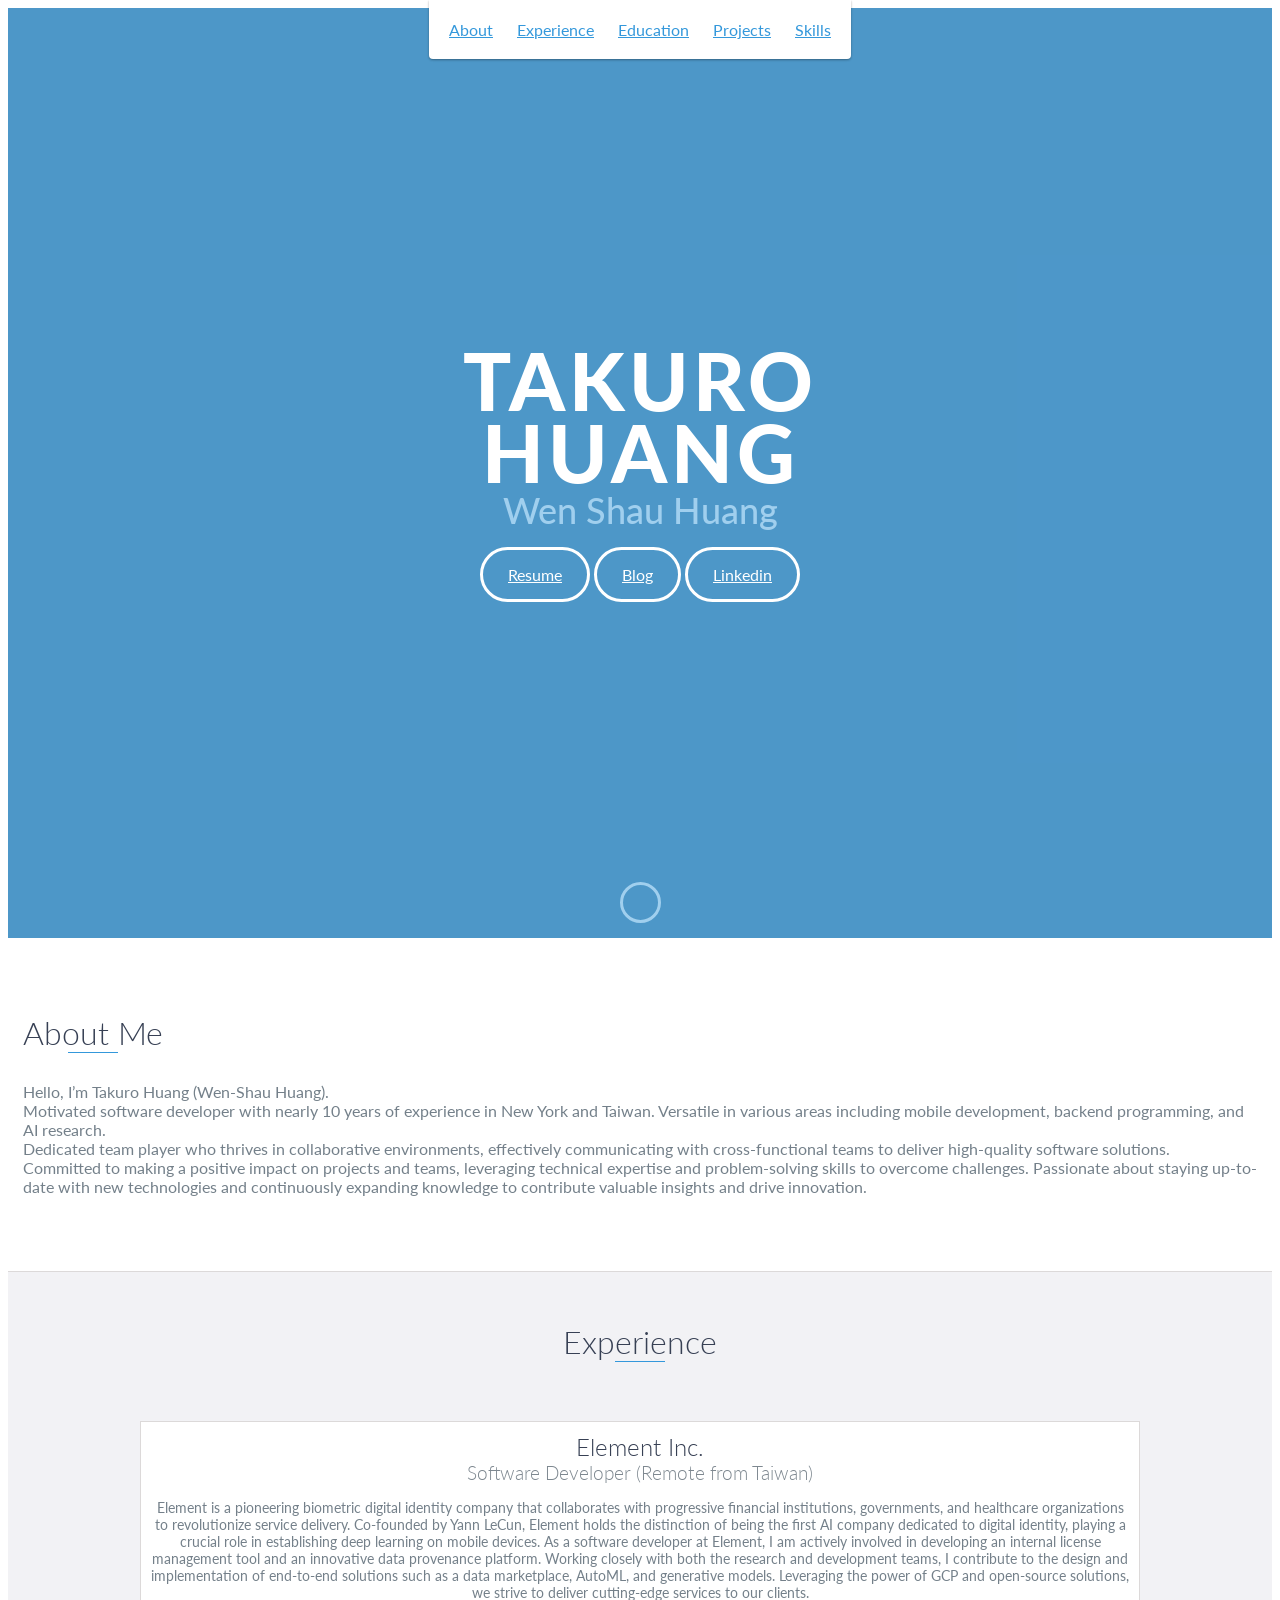
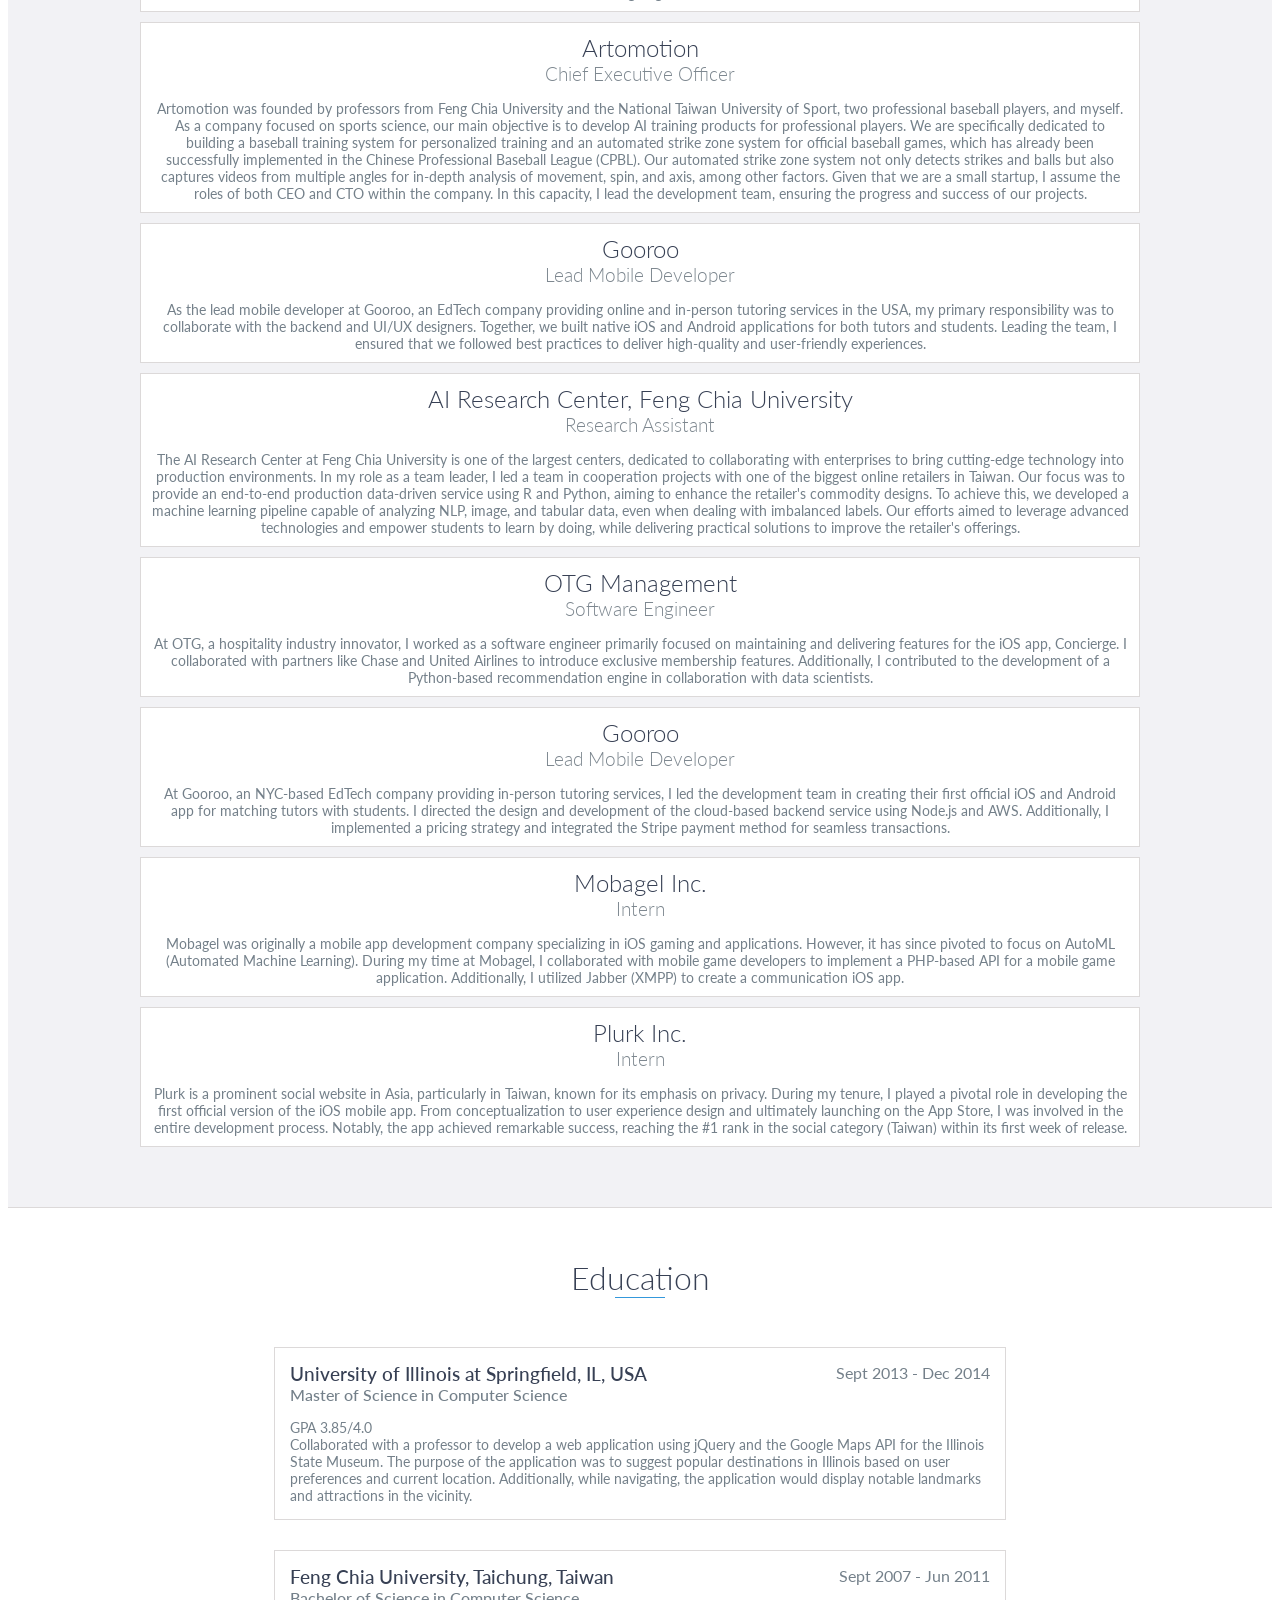
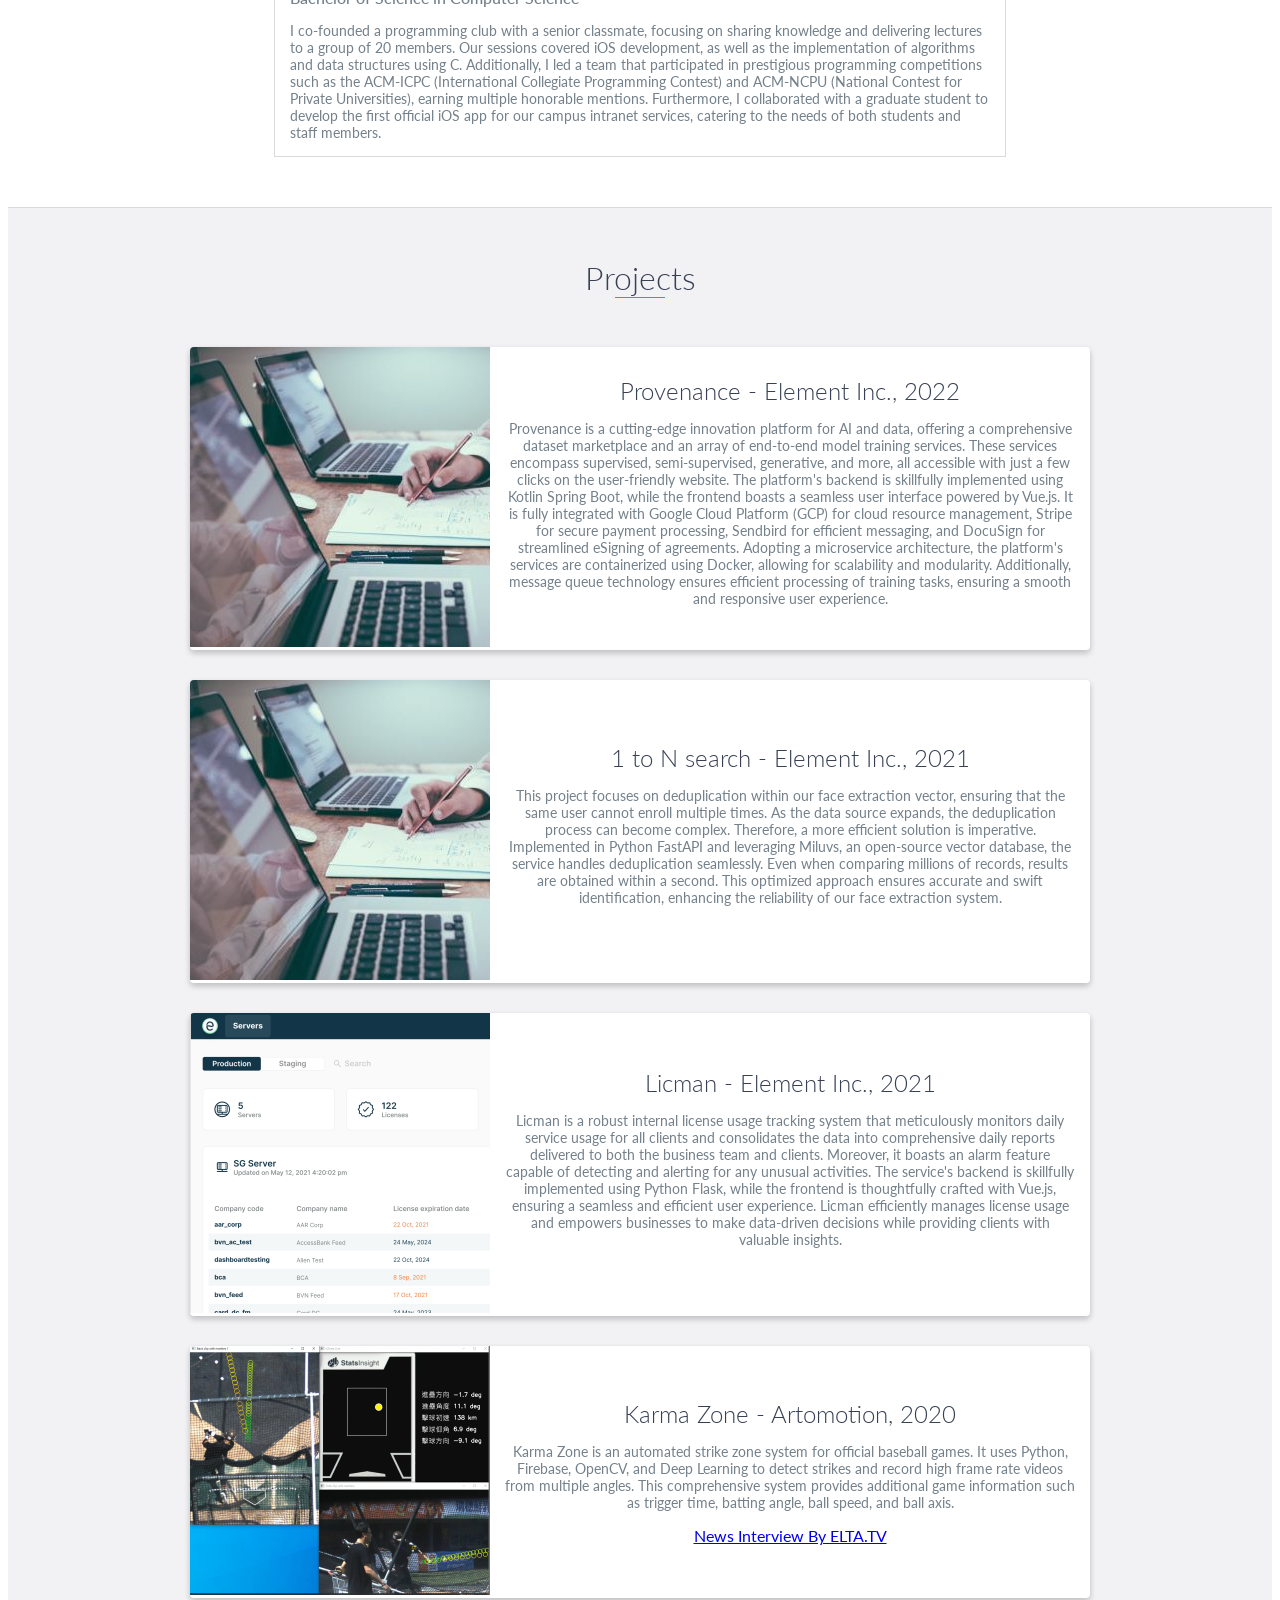
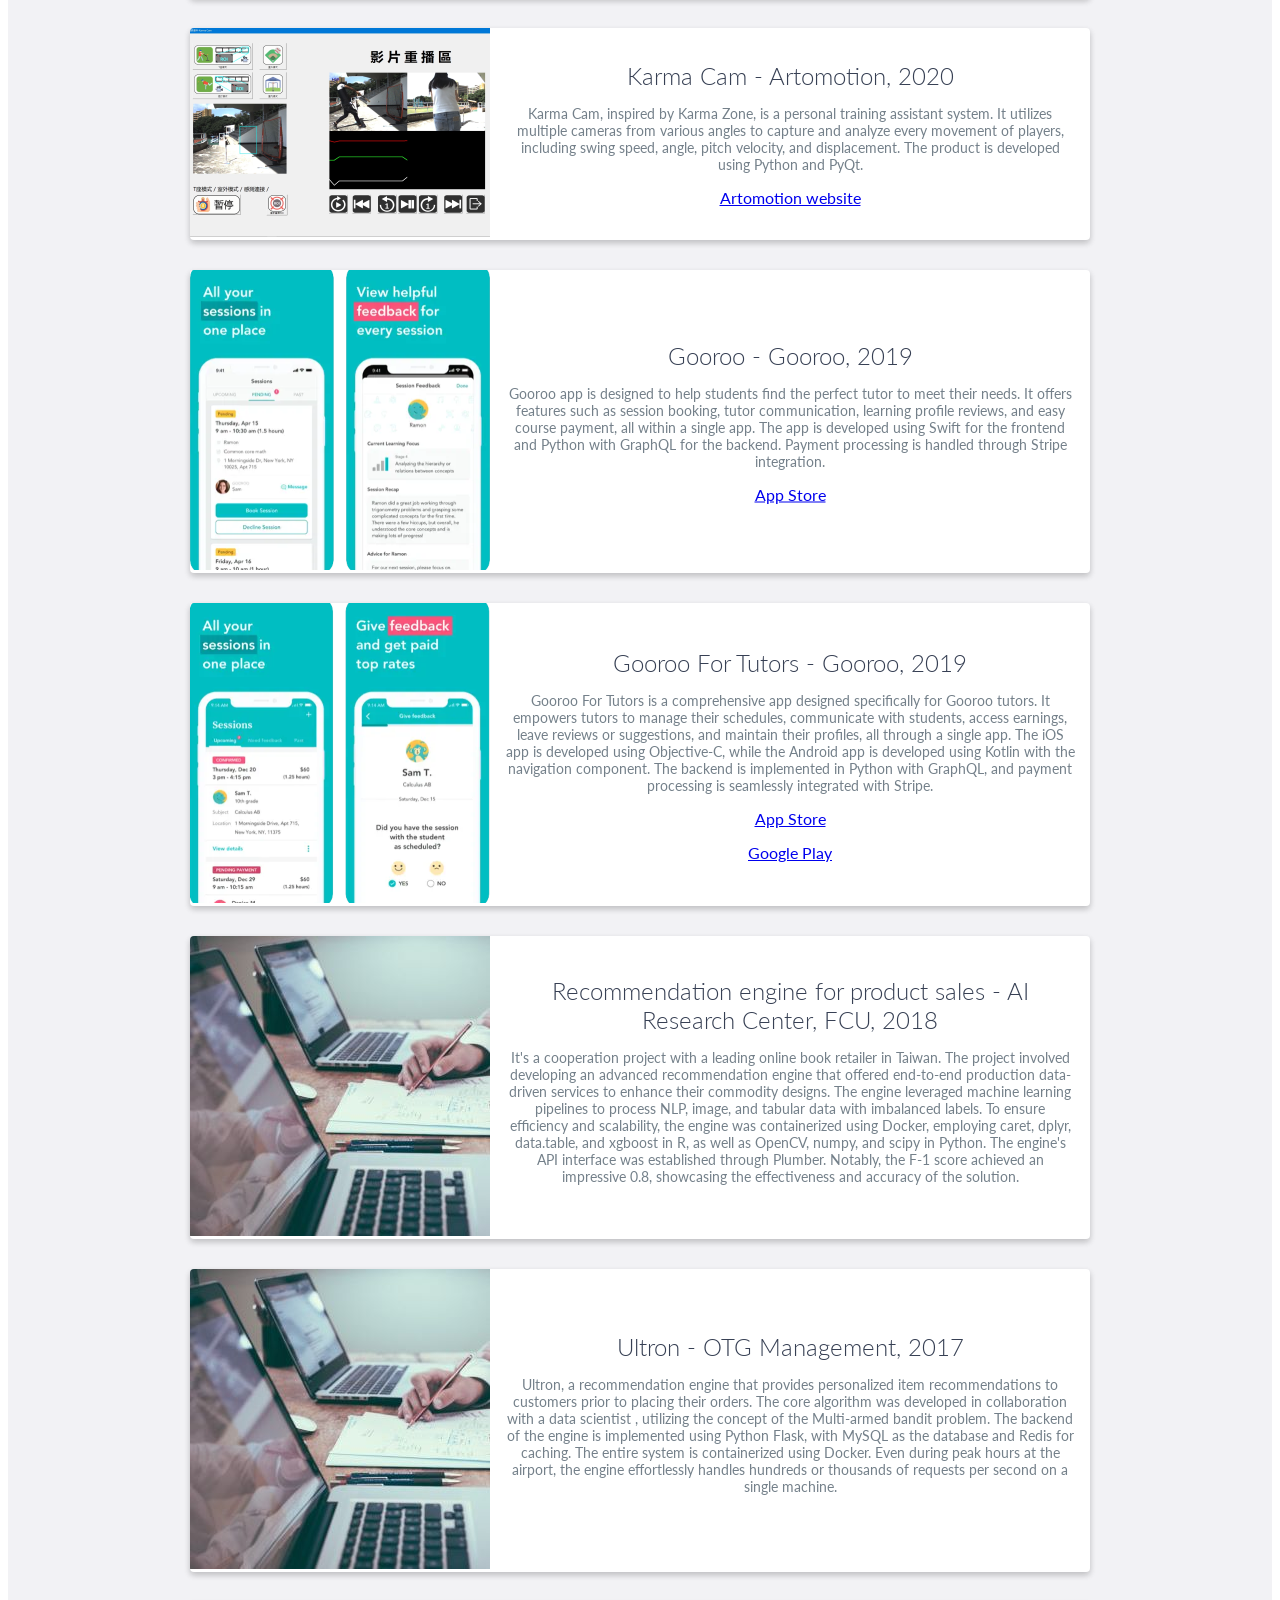
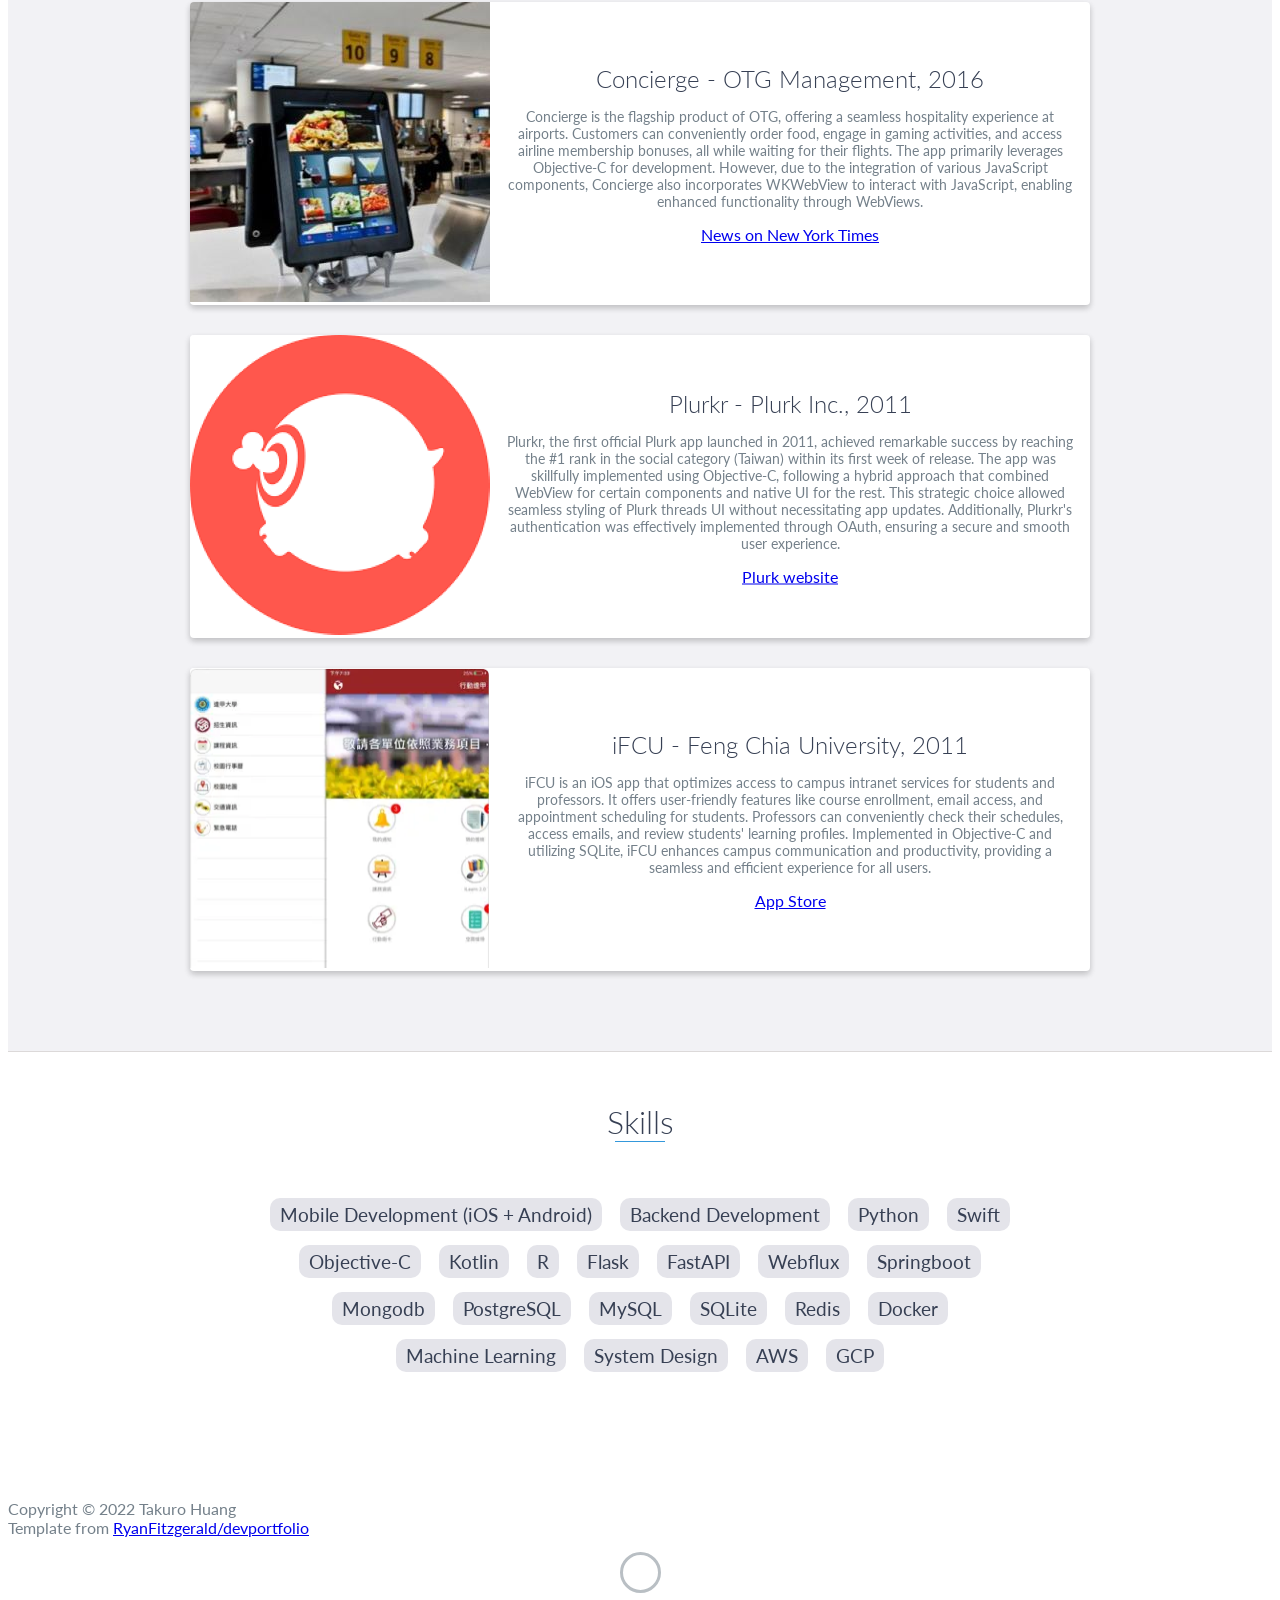
==== commit 7bb4064a: "Update resume and landing page" ====
--- a/index.html
+++ b/index.html
@@ -46,9 +46,10 @@
     <div id="lead">
         <div id="lead-content">
             <h1>Takuro Huang</h1>
-            <h2>Software Engineer</h2>
-            <a href="#" class="btn-rounded-white">Resume</a>
+            <h2>Wen Shau Huang</h2>
+            <a href="/data/Wen%20Shau%20Huang%20-%20Resume.pdf" class="btn-rounded-white">Resume</a>
             <a href="https://blog.takurohuang.com/" target="_blank" class="btn-rounded-white">Blog</a>
+            <a href="https://www.linkedin.com/in/wen-shau-huang-39b74b96/" target="_blank" class="btn-rounded-white">Linkedin</a>
         </div>
         <!-- End #lead-content -->
 
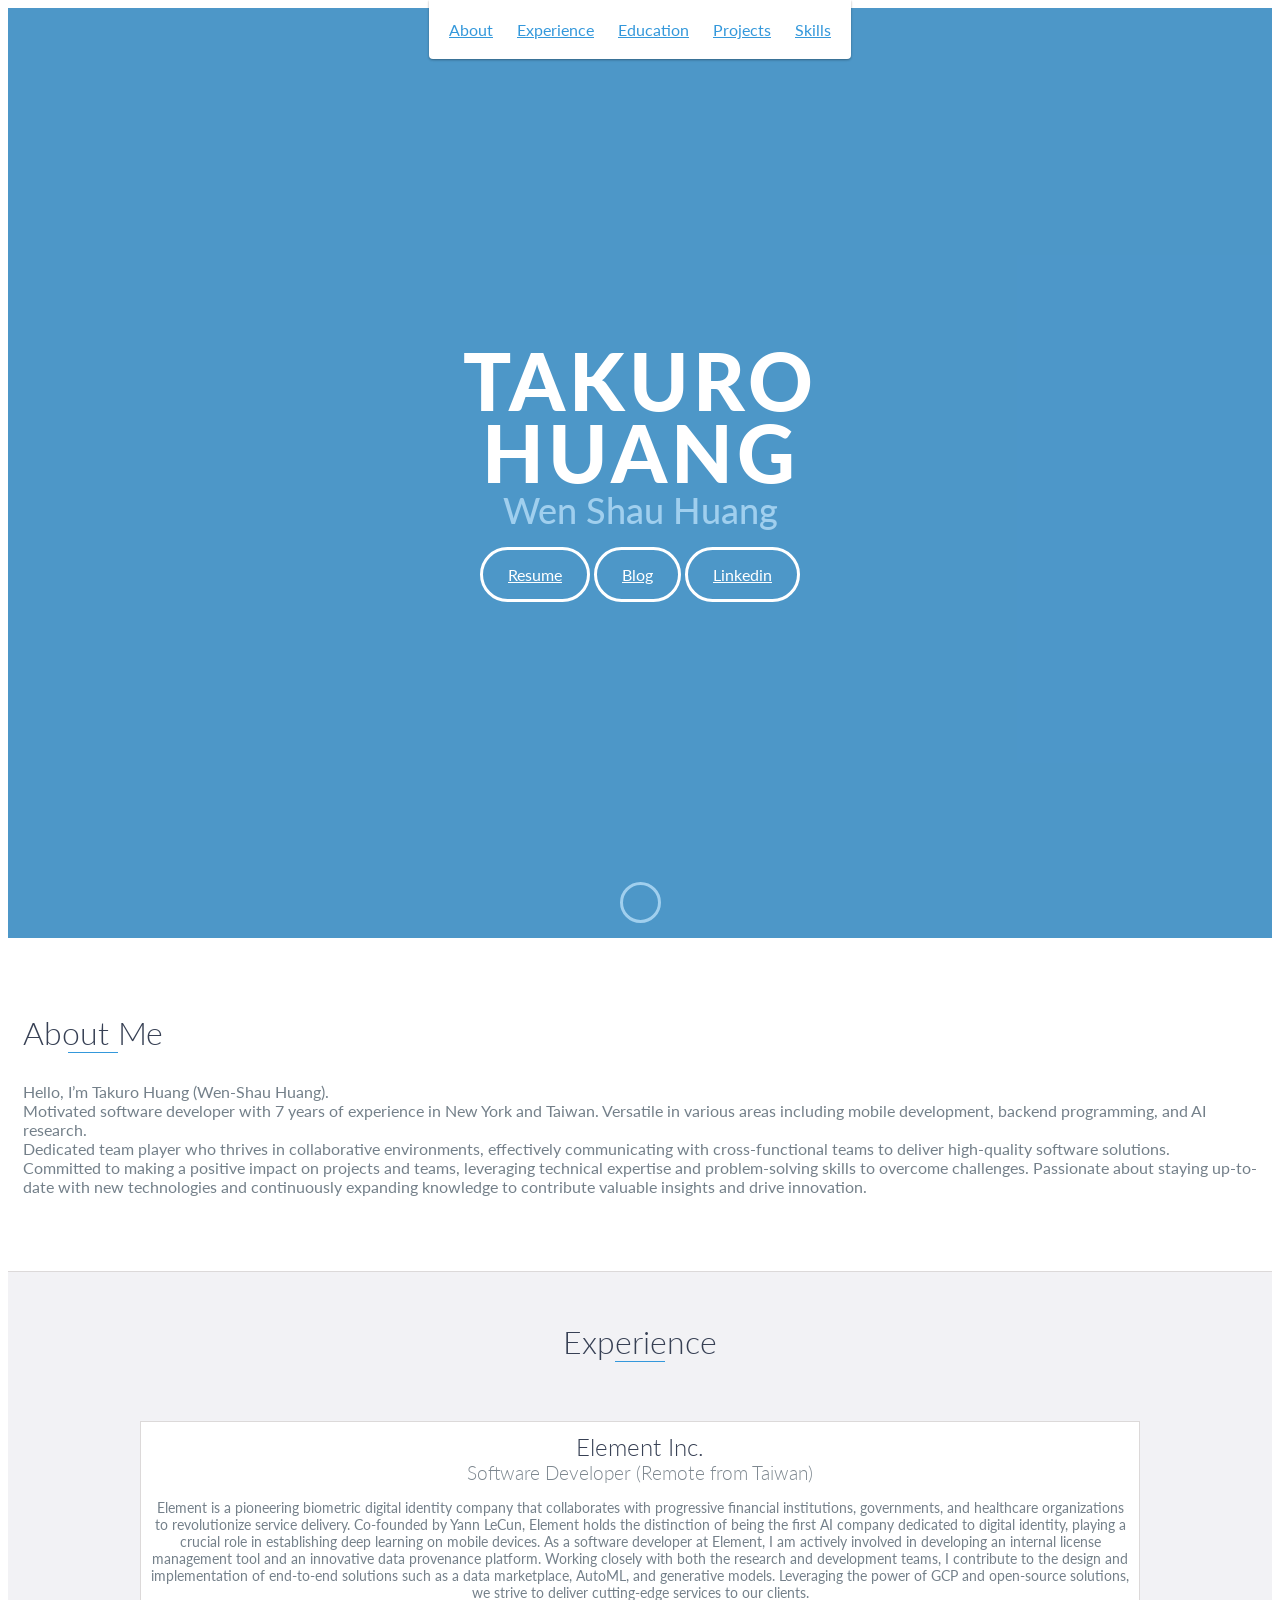
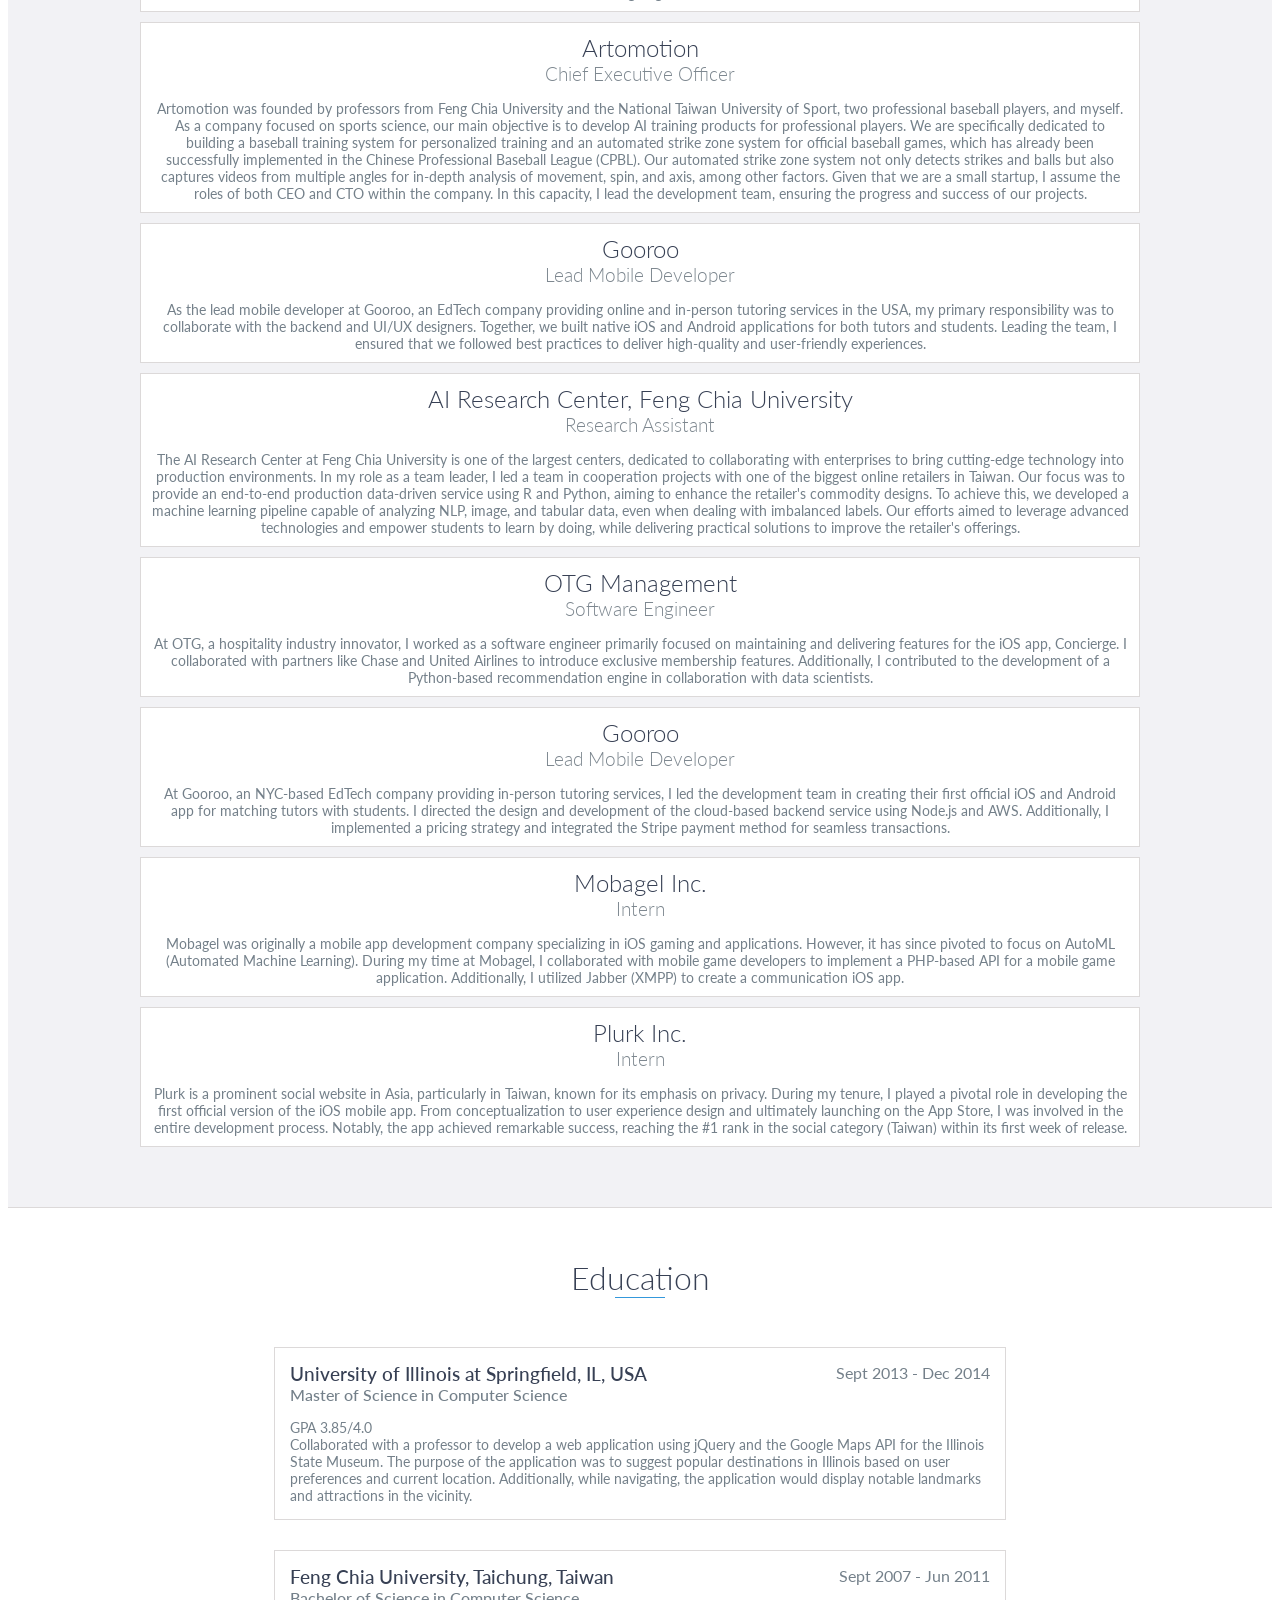
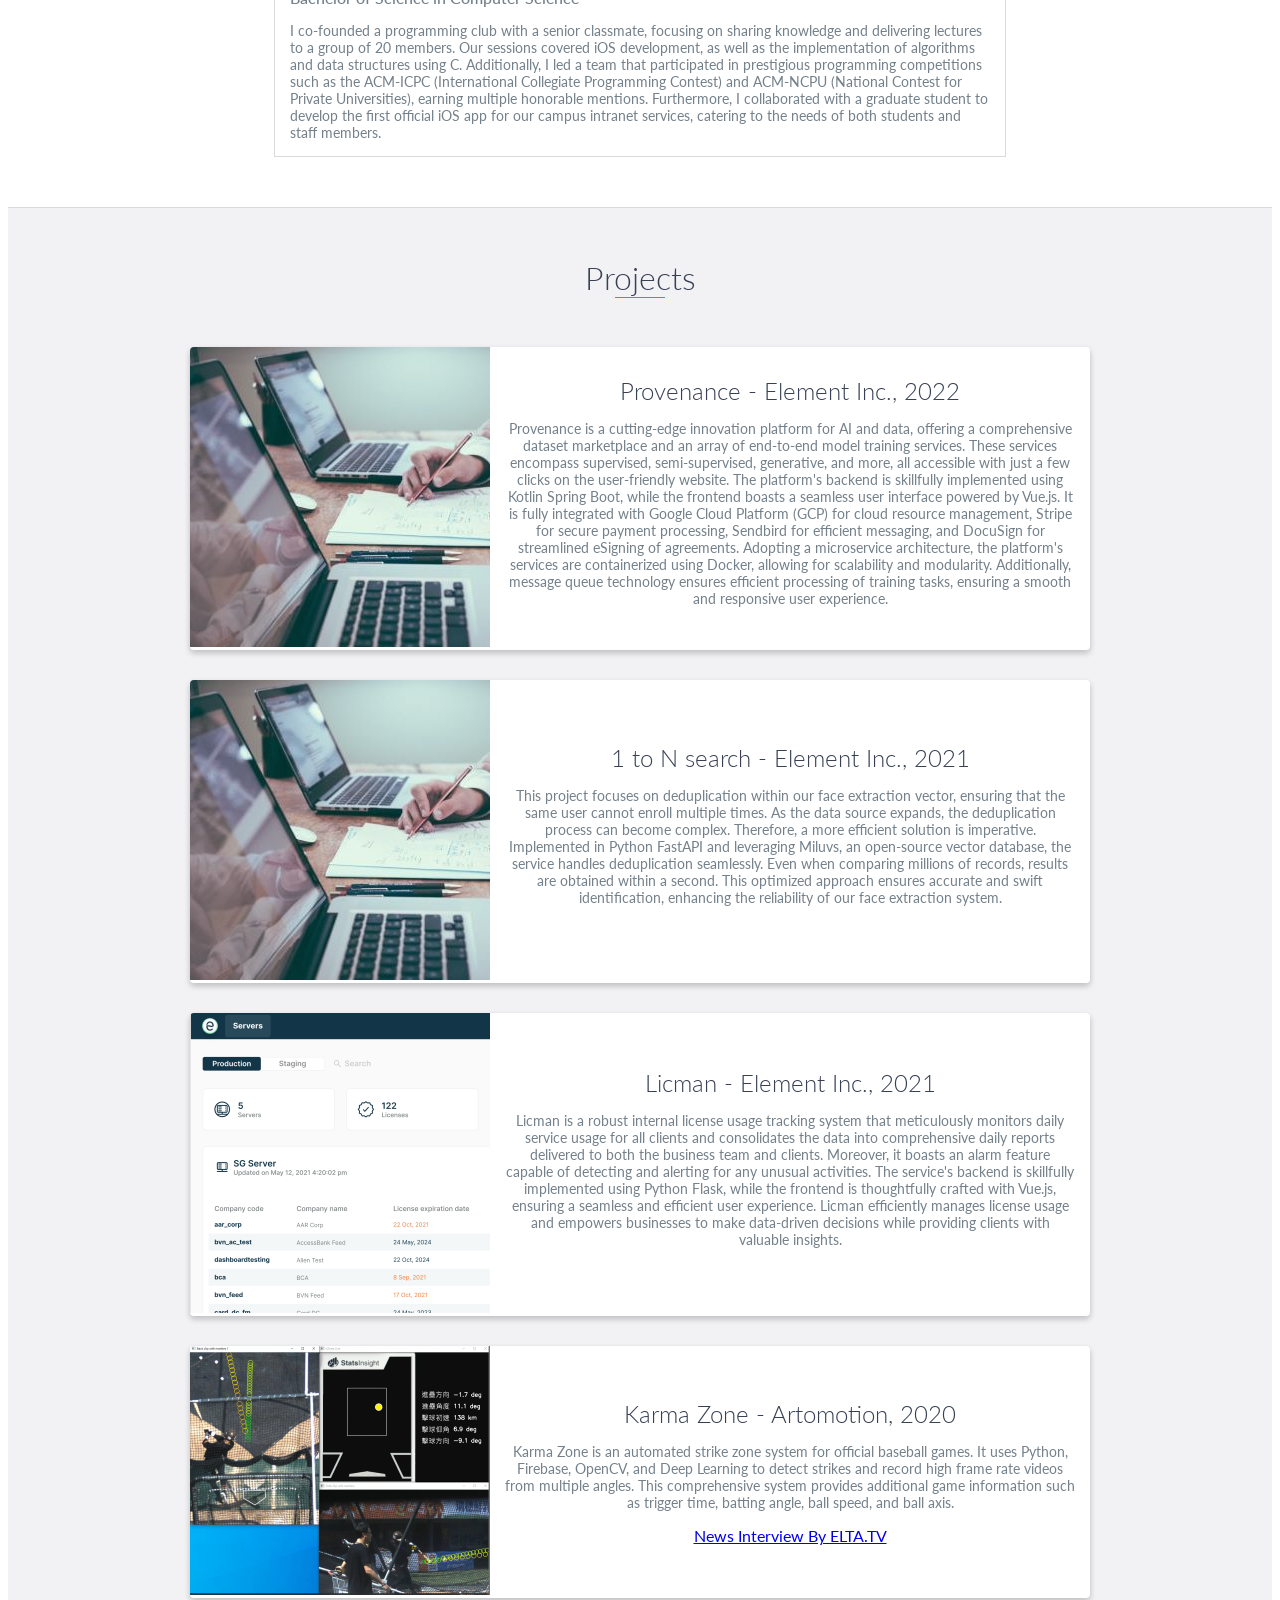
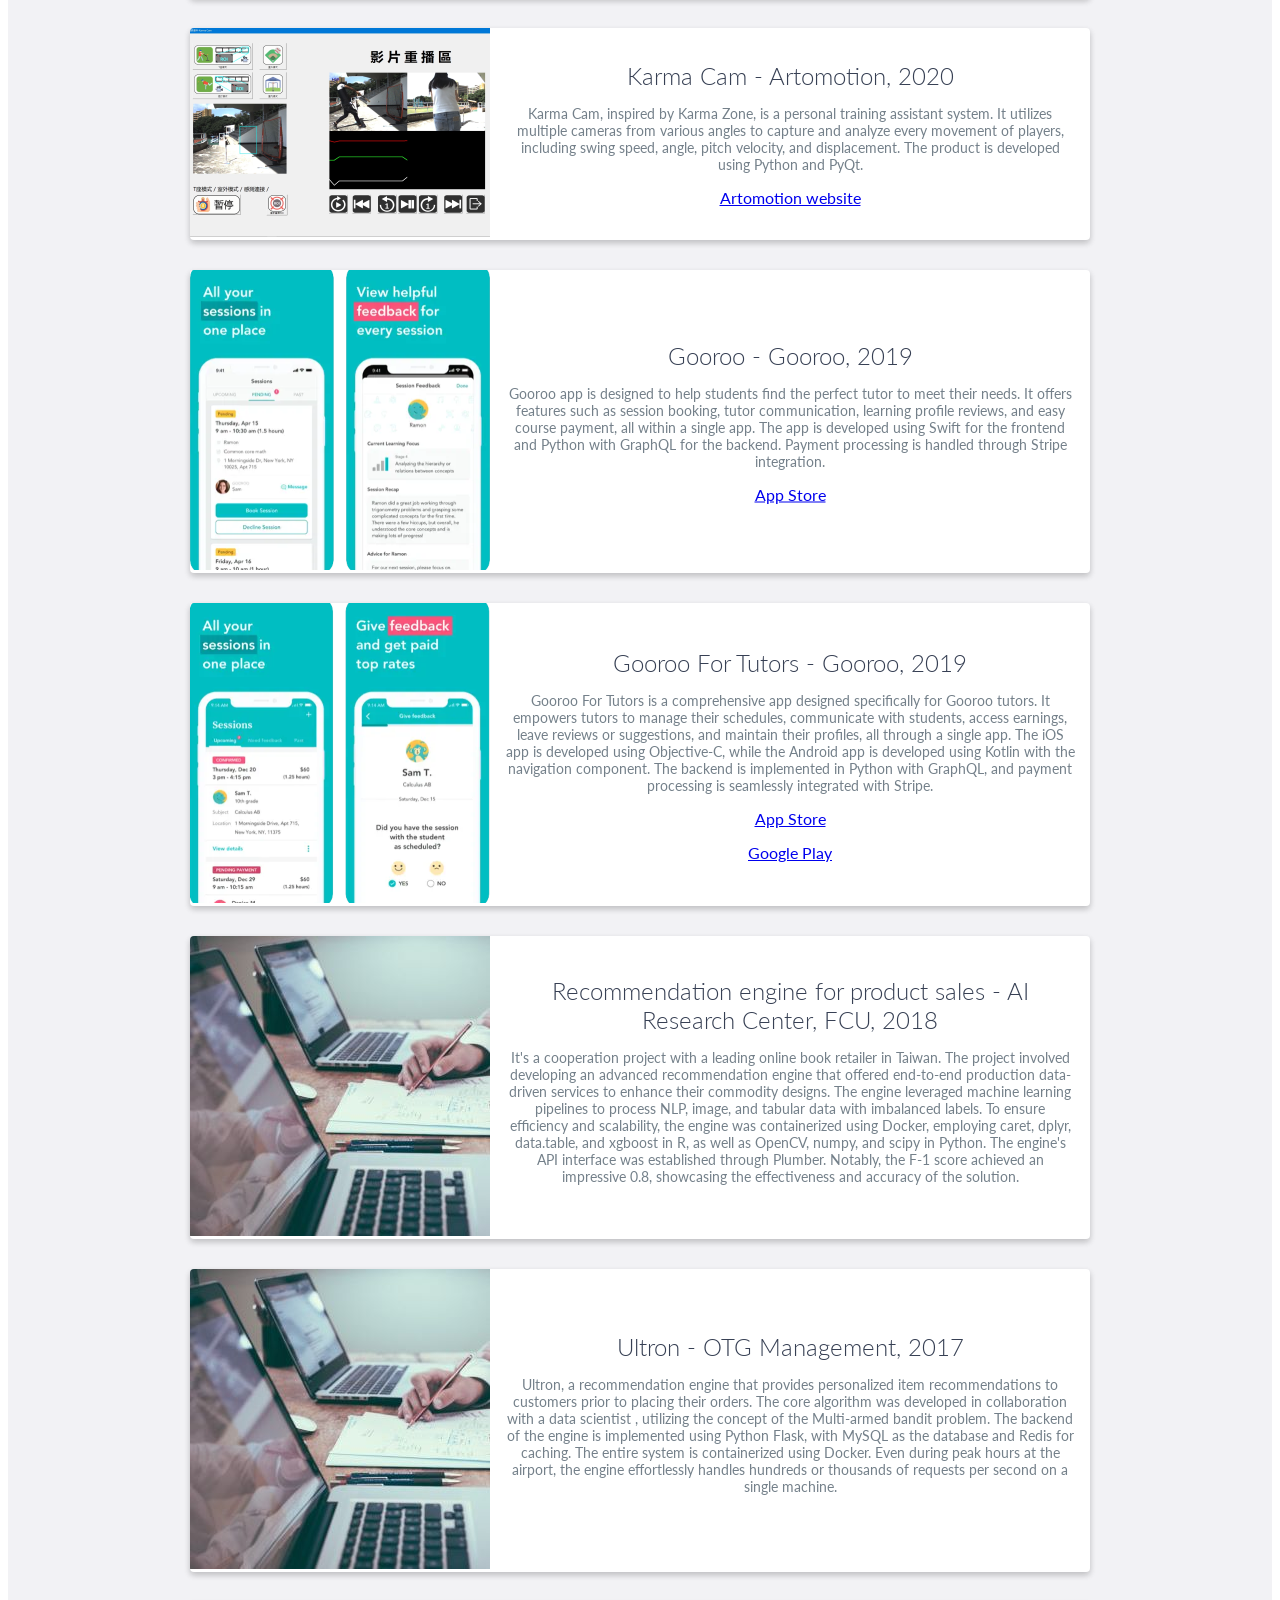
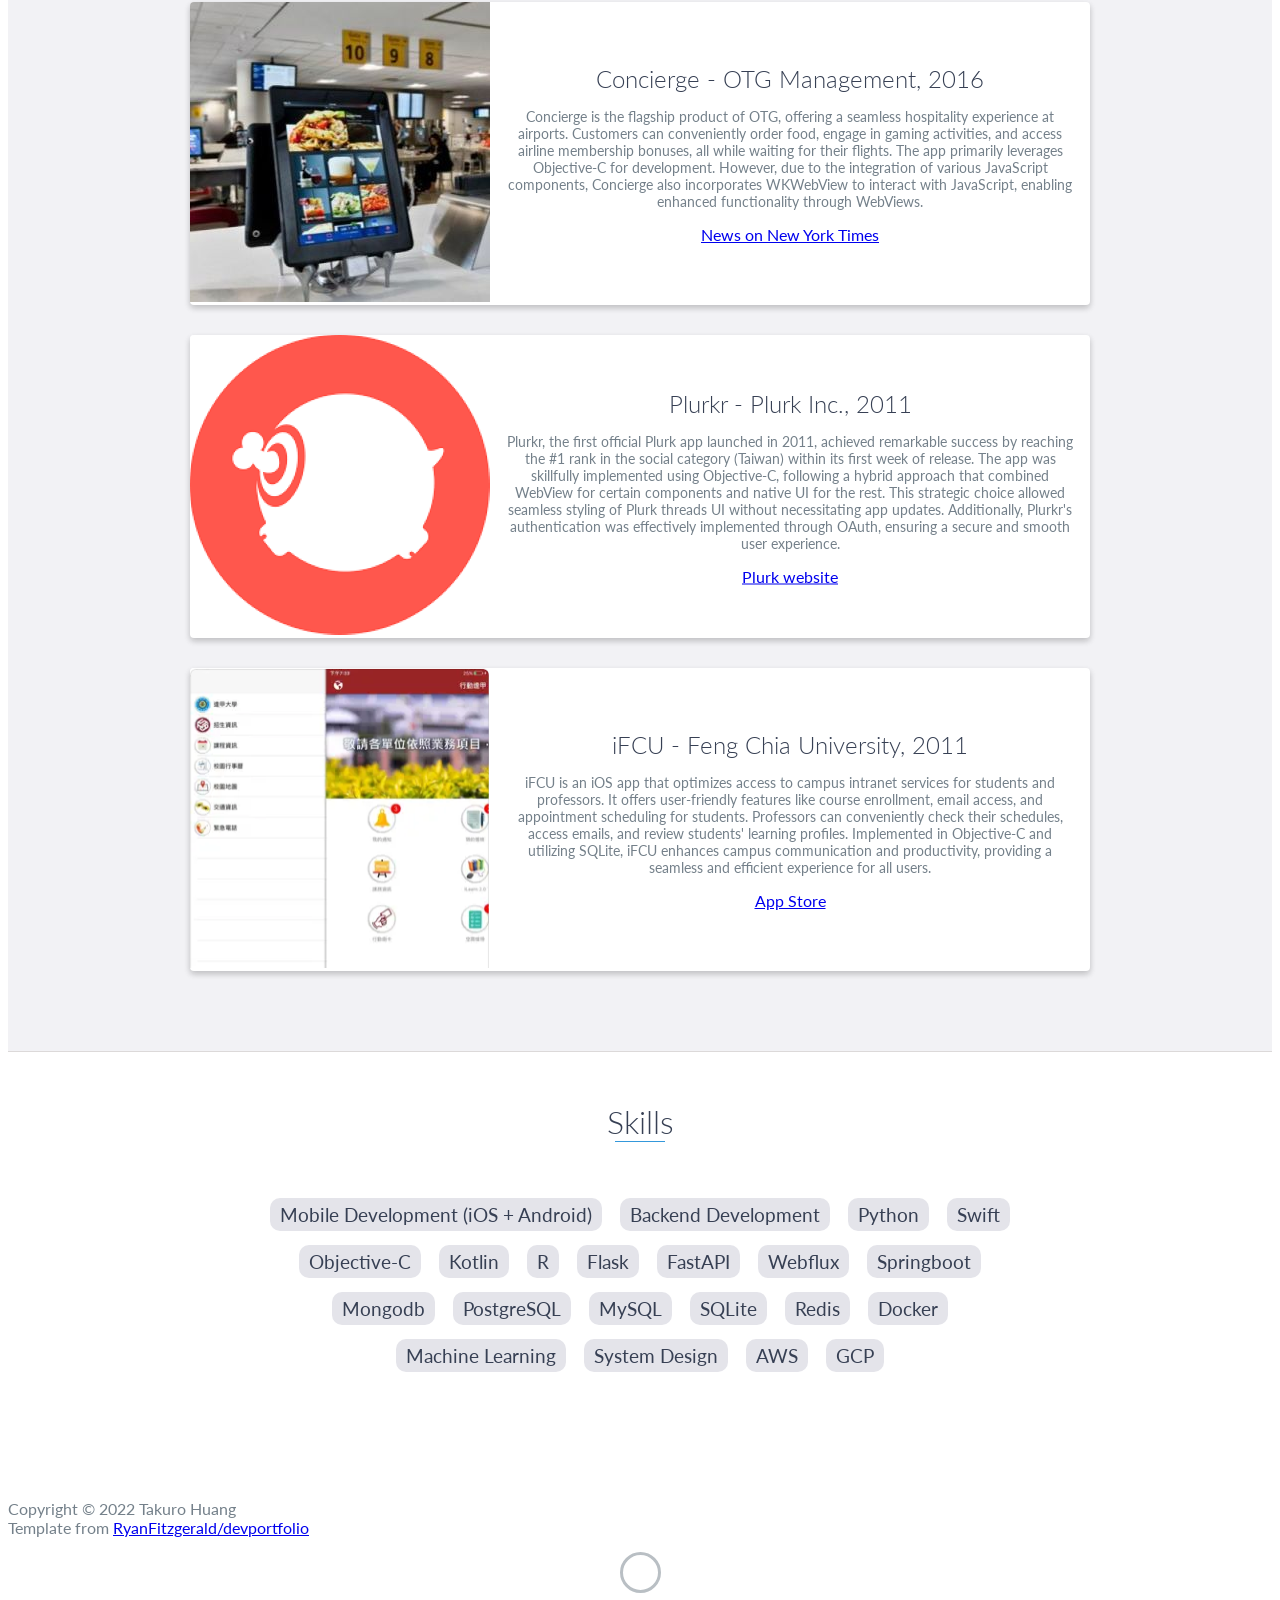
==== commit 0e0c1445: "Update content" ====
--- a/index.html
+++ b/index.html
@@ -75,7 +75,7 @@
                         Hello, I’m Takuro Huang (Wen-Shau Huang).
                     </p>
                     <p>
-                        Motivated software developer with nearly 10 years of experience in New York and Taiwan.
+                        Motivated software developer with 7 years of experience in New York and Taiwan.
                         Versatile in various areas including mobile development, backend programming, and AI research.
                     </p>
                     <p>
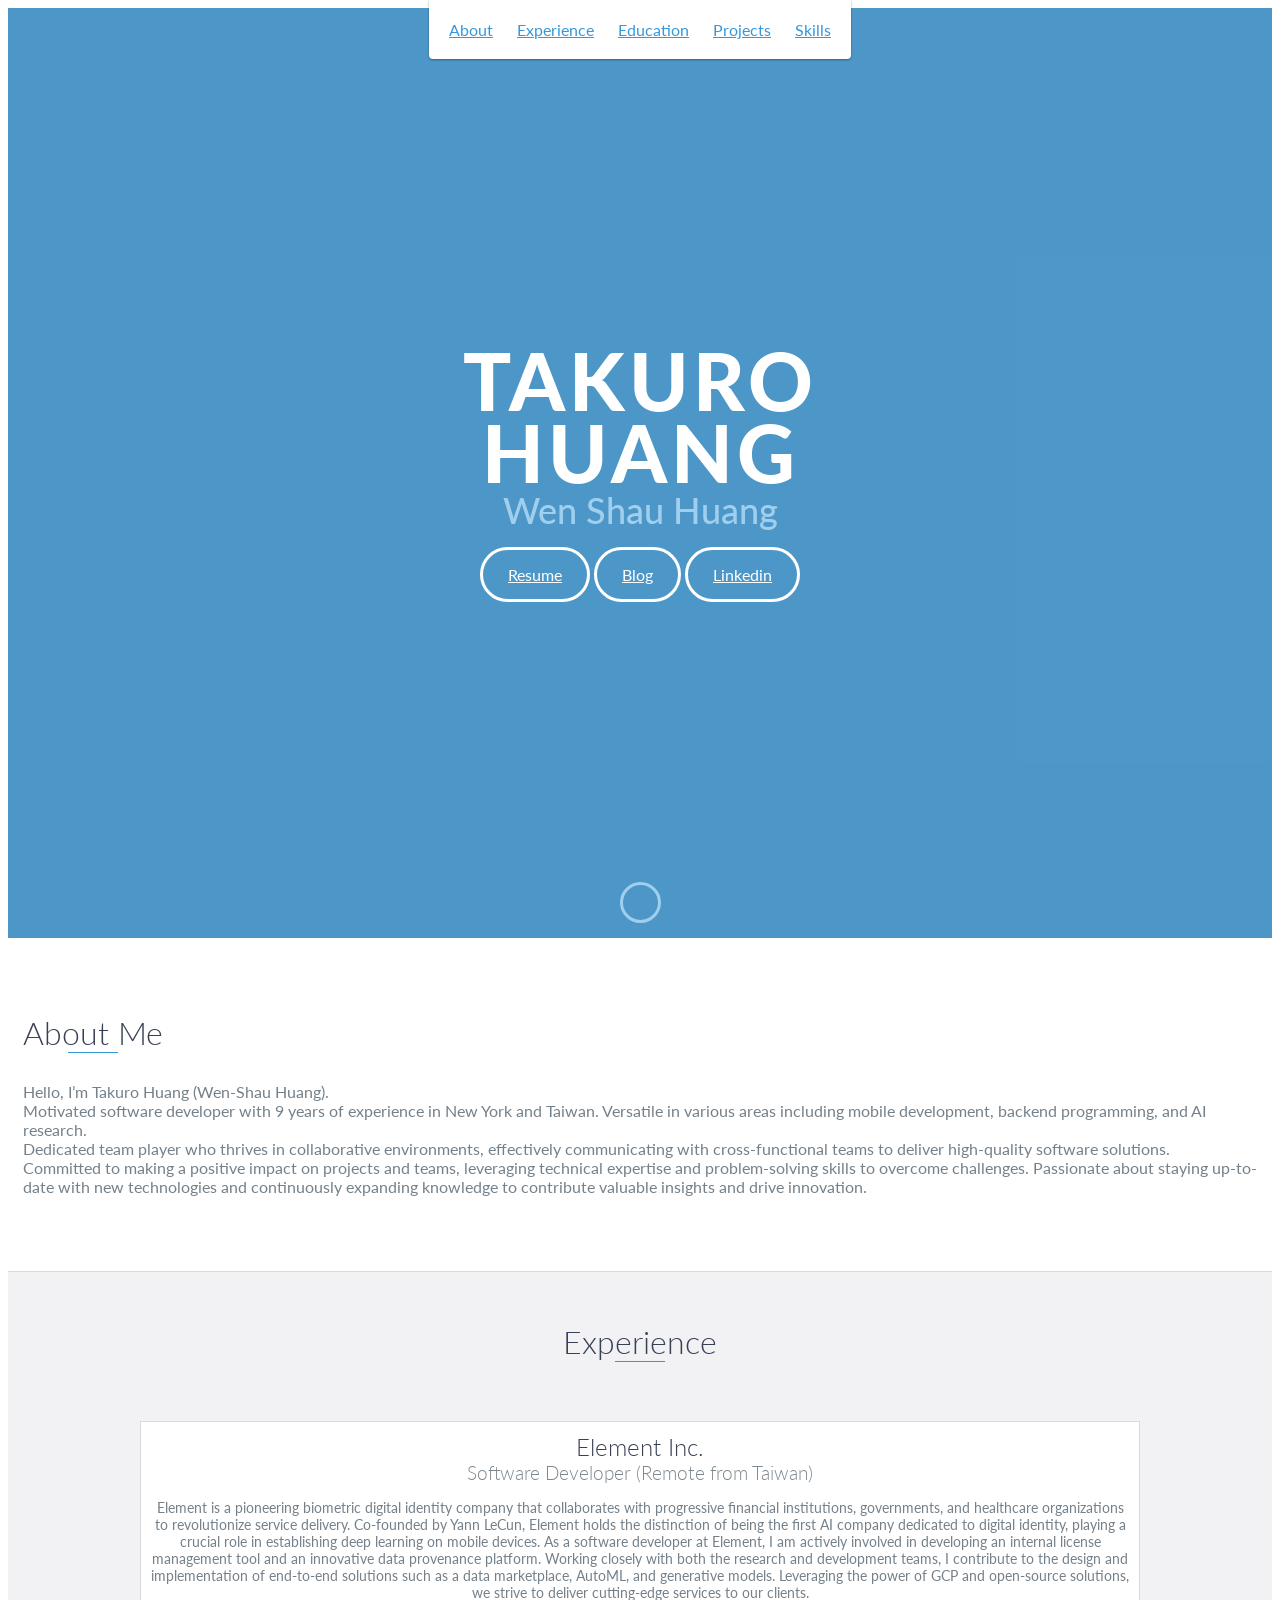
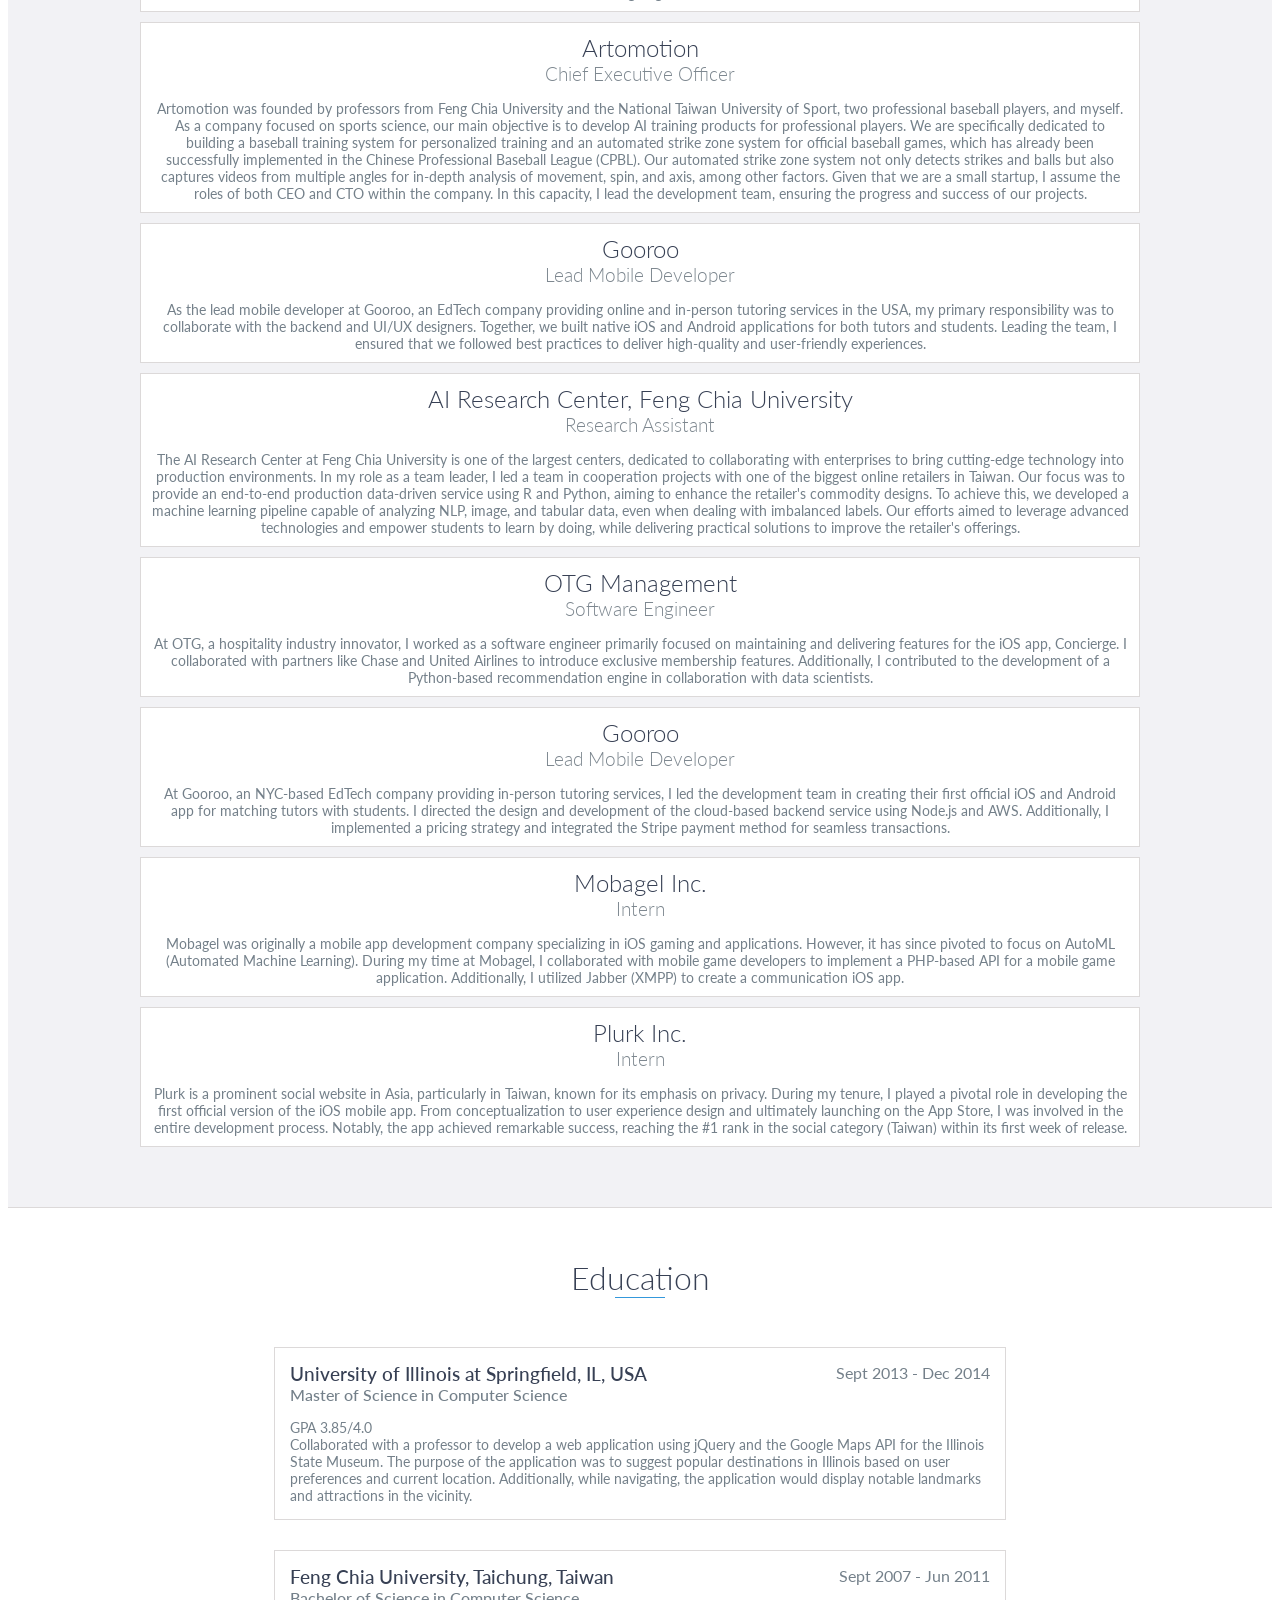
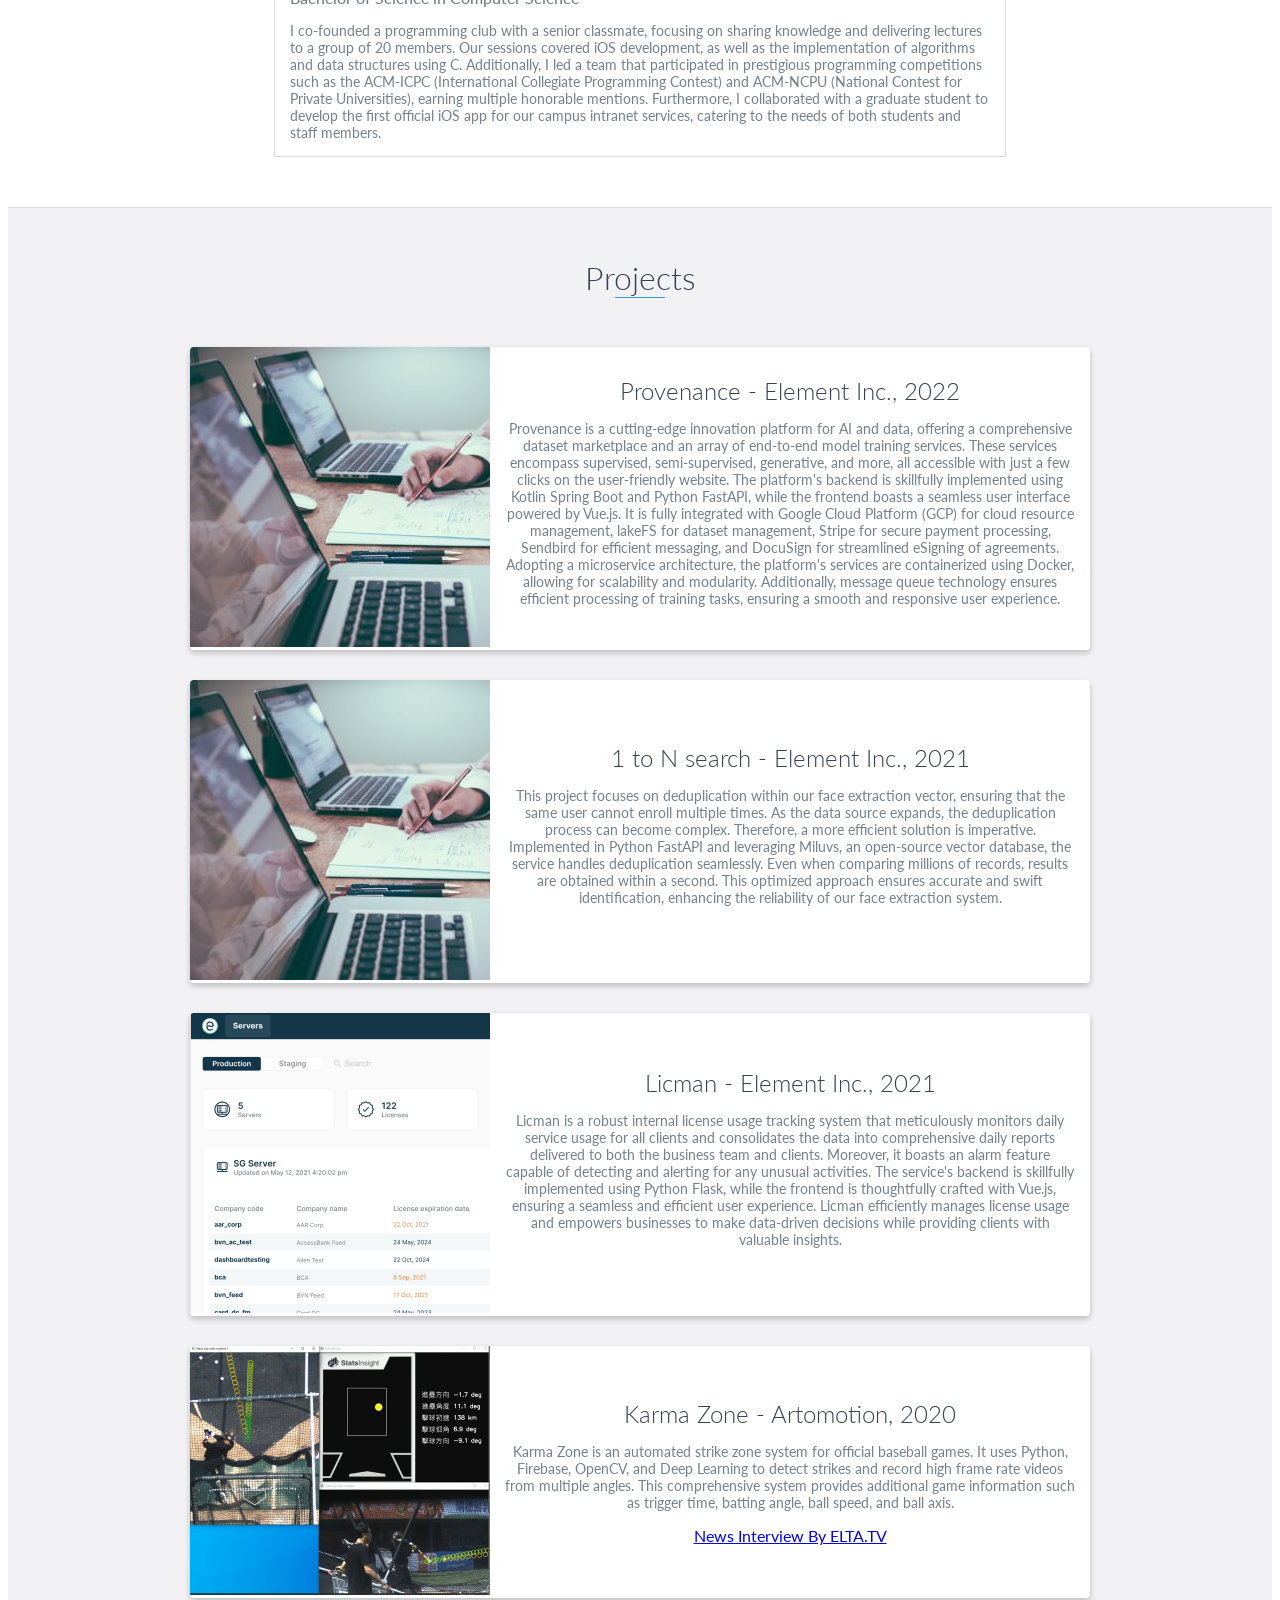
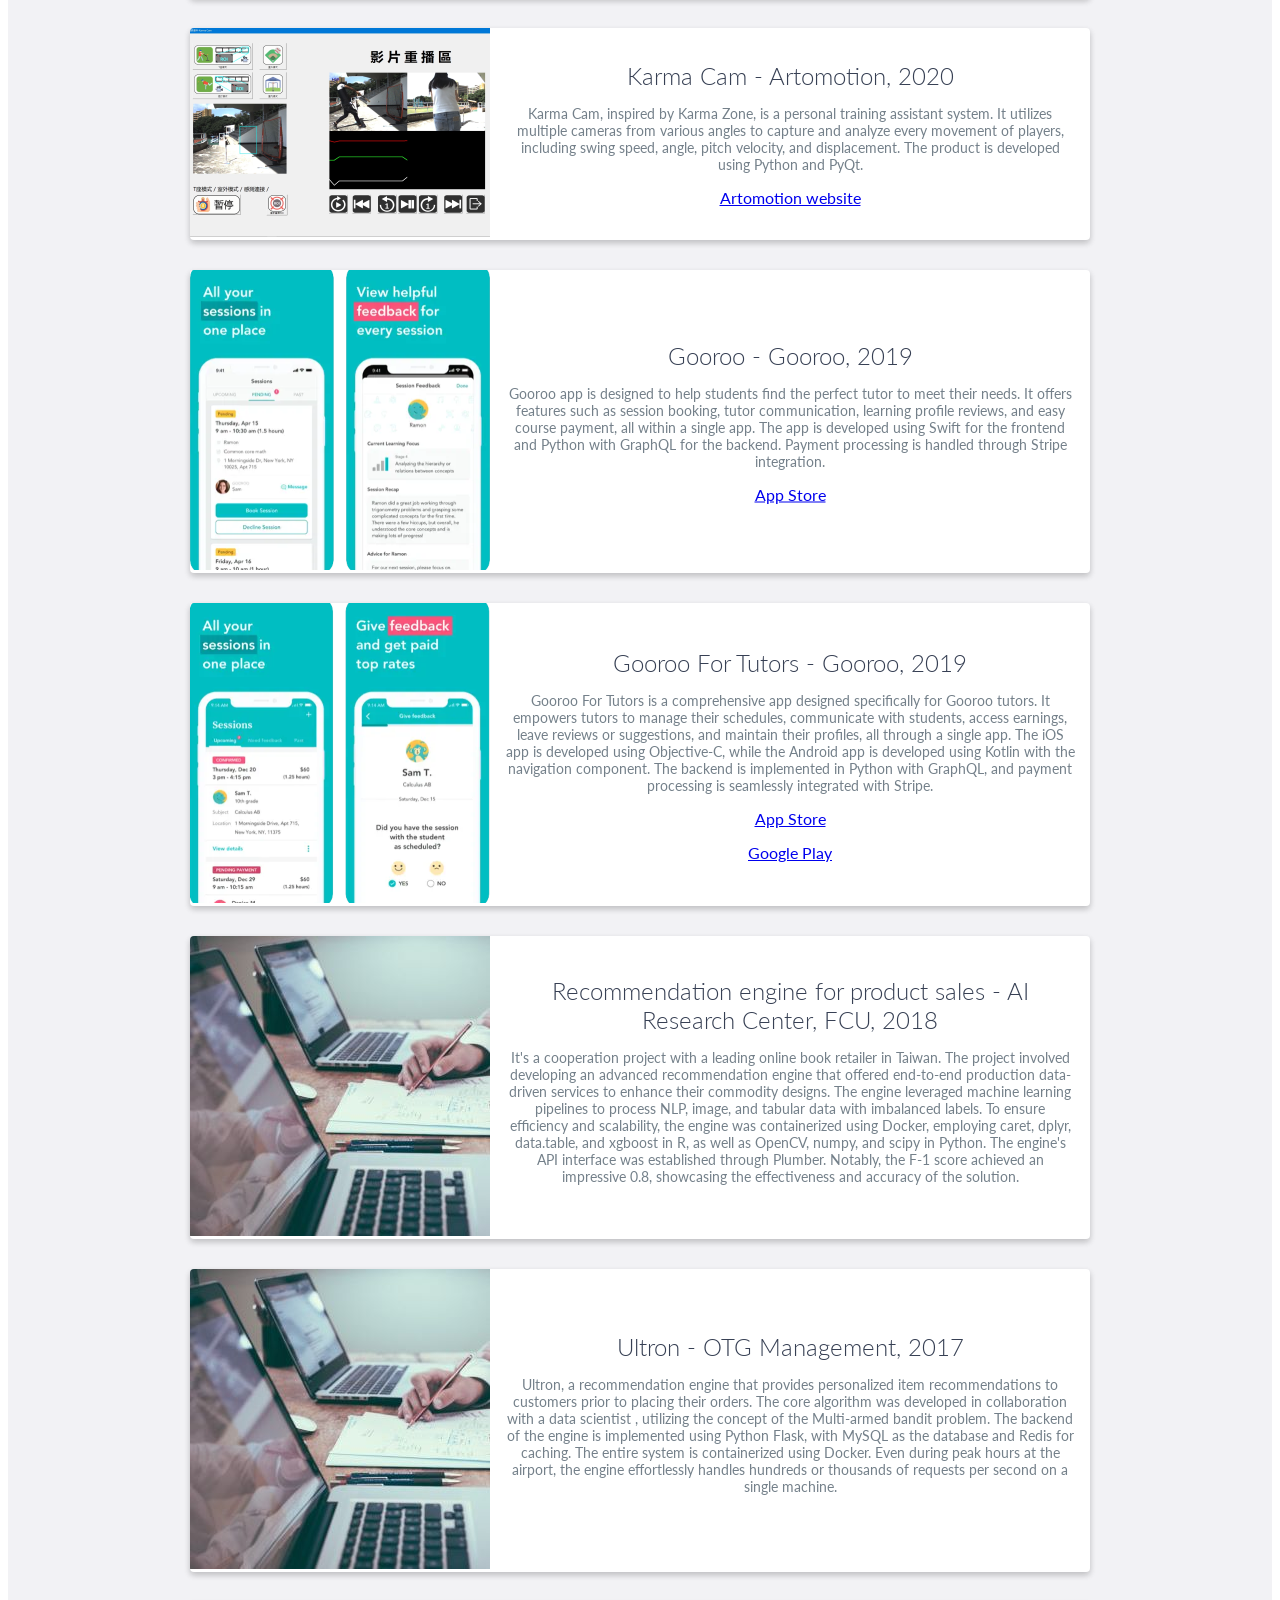
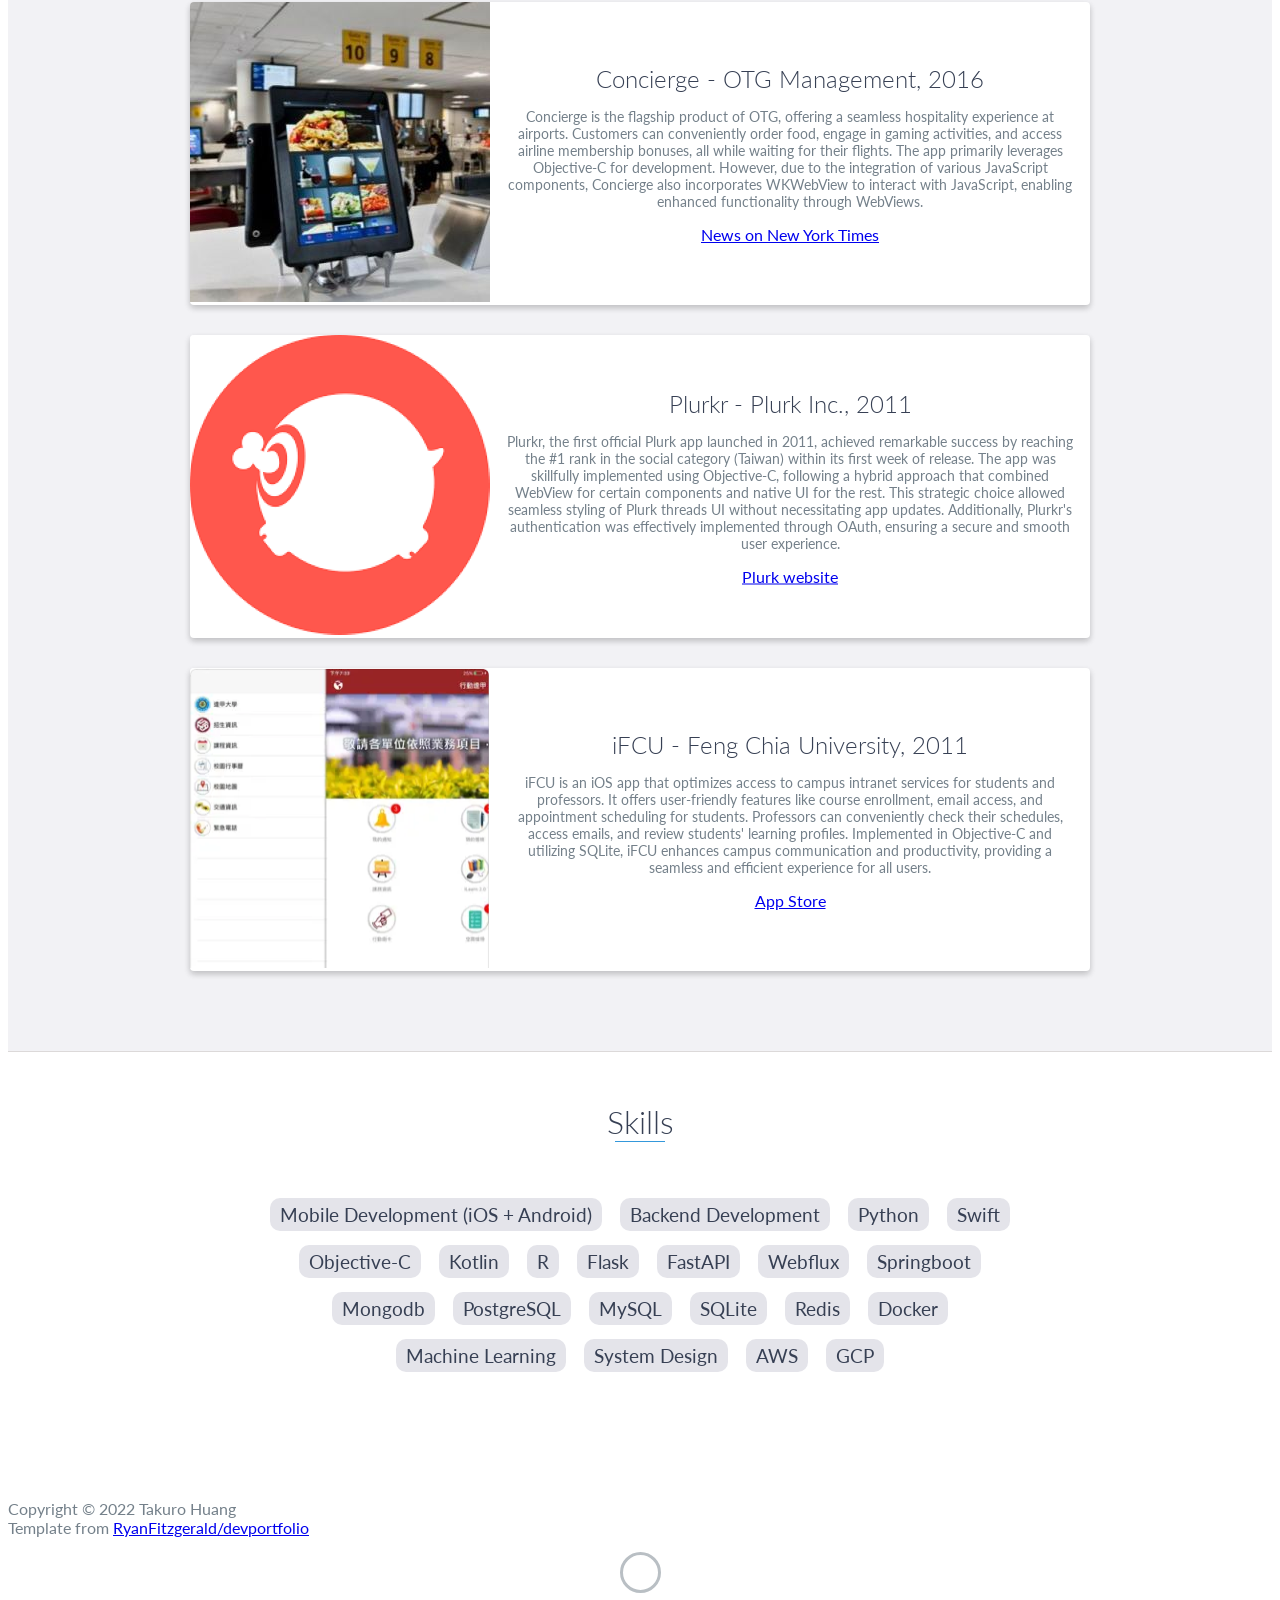
==== commit cb8ae1da: "Update details" ====
--- a/index.html
+++ b/index.html
@@ -48,7 +48,7 @@
             <h1>Takuro Huang</h1>
             <h2>Wen Shau Huang</h2>
             <a href="/data/Wen%20Shau%20Huang%20-%20Resume.pdf" class="btn-rounded-white">Resume</a>
-            <a href="https://blog.takurohuang.com/" target="_blank" class="btn-rounded-white">Blog</a>
+            <a href="https://blog.takurohuang.com/" class="btn-rounded-white">Blog</a>
             <a href="https://www.linkedin.com/in/wen-shau-huang-39b74b96/" target="_blank" class="btn-rounded-white">Linkedin</a>
         </div>
         <!-- End #lead-content -->
@@ -75,7 +75,7 @@
                         Hello, I’m Takuro Huang (Wen-Shau Huang).
                     </p>
                     <p>
-                        Motivated software developer with 7 years of experience in New York and Taiwan.
+                        Motivated software developer with 9 years of experience in New York and Taiwan.
                         Versatile in various areas including mobile development, backend programming, and AI research.
                     </p>
                     <p>
@@ -112,7 +112,7 @@
                 </p>
             </div>
 
-            <div data-date="Apr 2021 – Present <p>Taipei, Taiwan</p>">
+            <div data-date="Apr 2021 – Nov 2023 <p>Taipei, Taiwan</p>">
                 <a href="https://artomotion.tech/" target="_blank">
                     <h3>Artomotion</h3>
                 </a>
@@ -270,8 +270,9 @@
                             and an array of end-to-end model training services. These services encompass supervised, semi-supervised, generative,
                             and more, all accessible with just a few clicks on the user-friendly website.
 
-                            The platform's backend is skillfully implemented using Kotlin Spring Boot, while the frontend boasts a seamless user interface
-                            powered by Vue.js. It is fully integrated with Google Cloud Platform (GCP) for cloud resource management,
+                            The platform's backend is skillfully implemented using Kotlin Spring Boot and Python FastAPI, while the frontend boasts a seamless user interface
+                            powered by Vue.js.
+                            It is fully integrated with Google Cloud Platform (GCP) for cloud resource management, lakeFS for dataset management,
                             Stripe for secure payment processing, Sendbird for efficient messaging, and DocuSign for streamlined eSigning of agreements.
 
                             Adopting a microservice architecture, the platform's services are containerized using Docker,
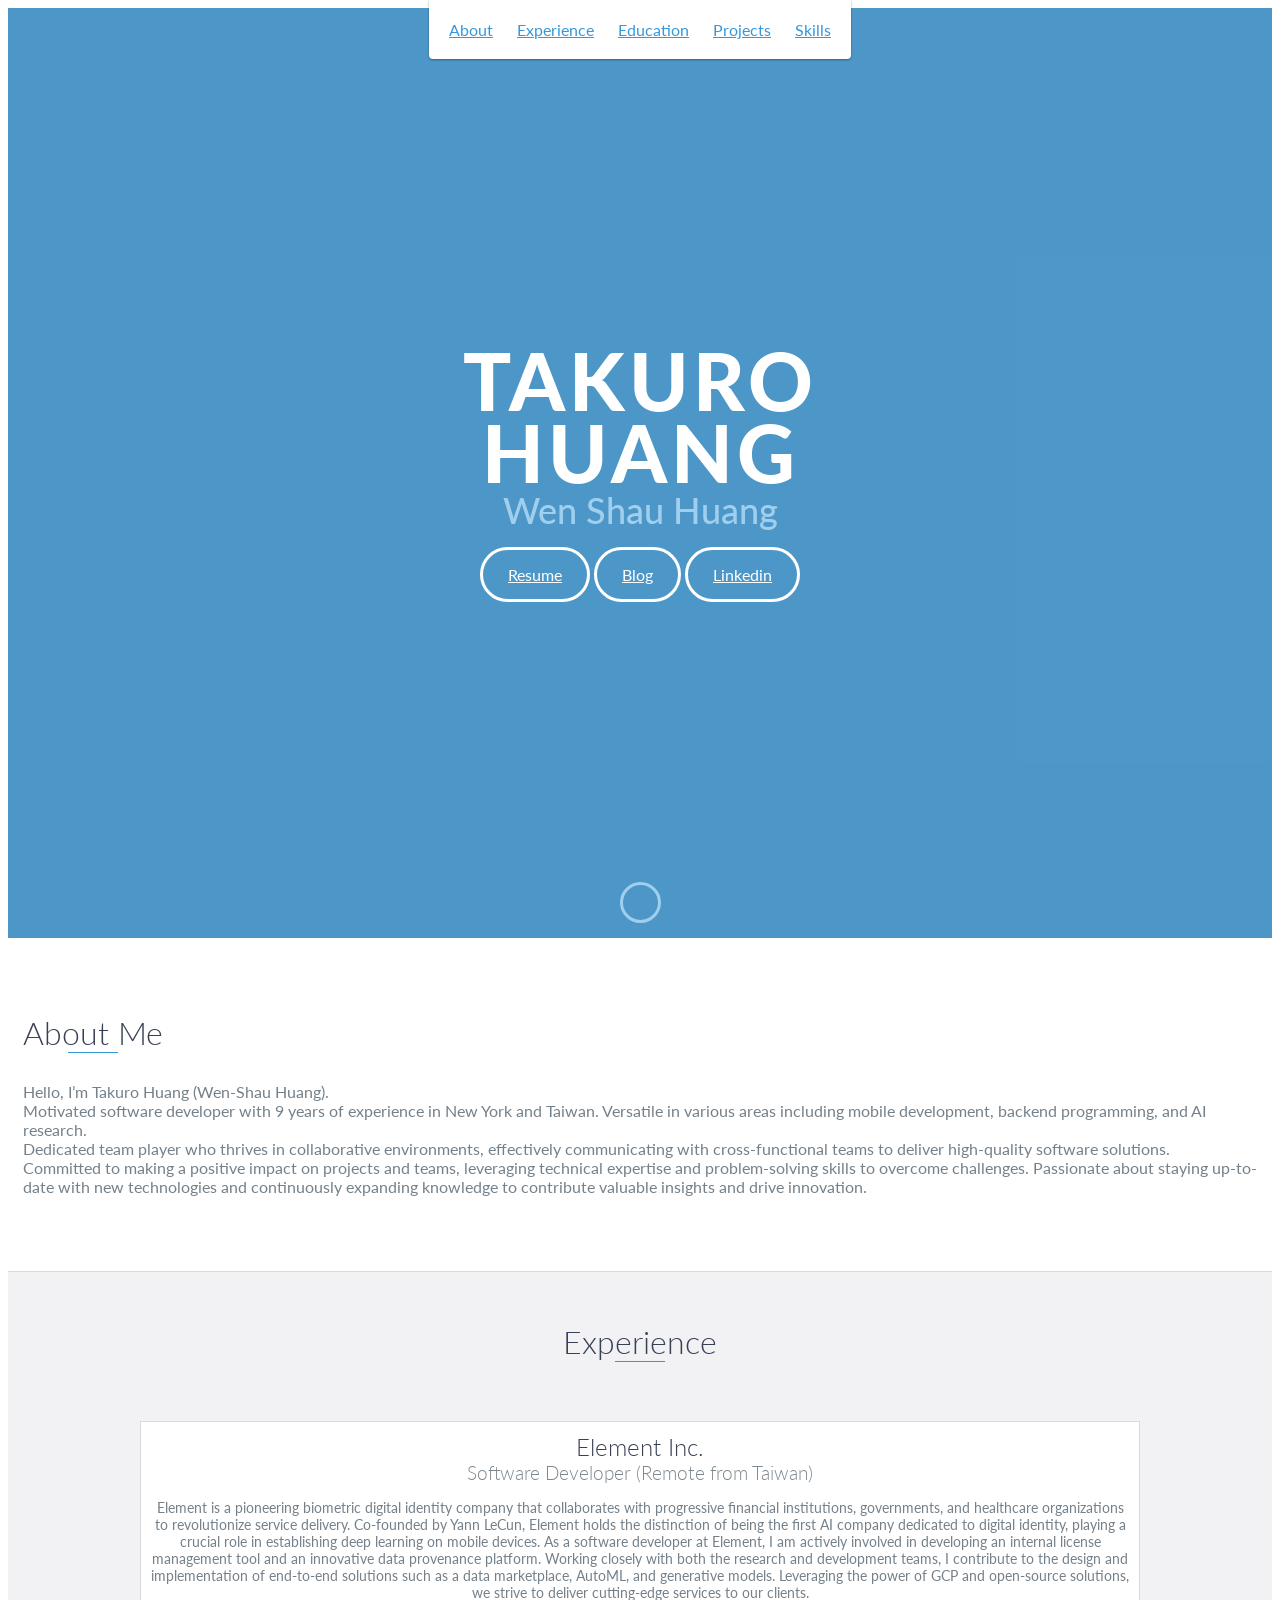
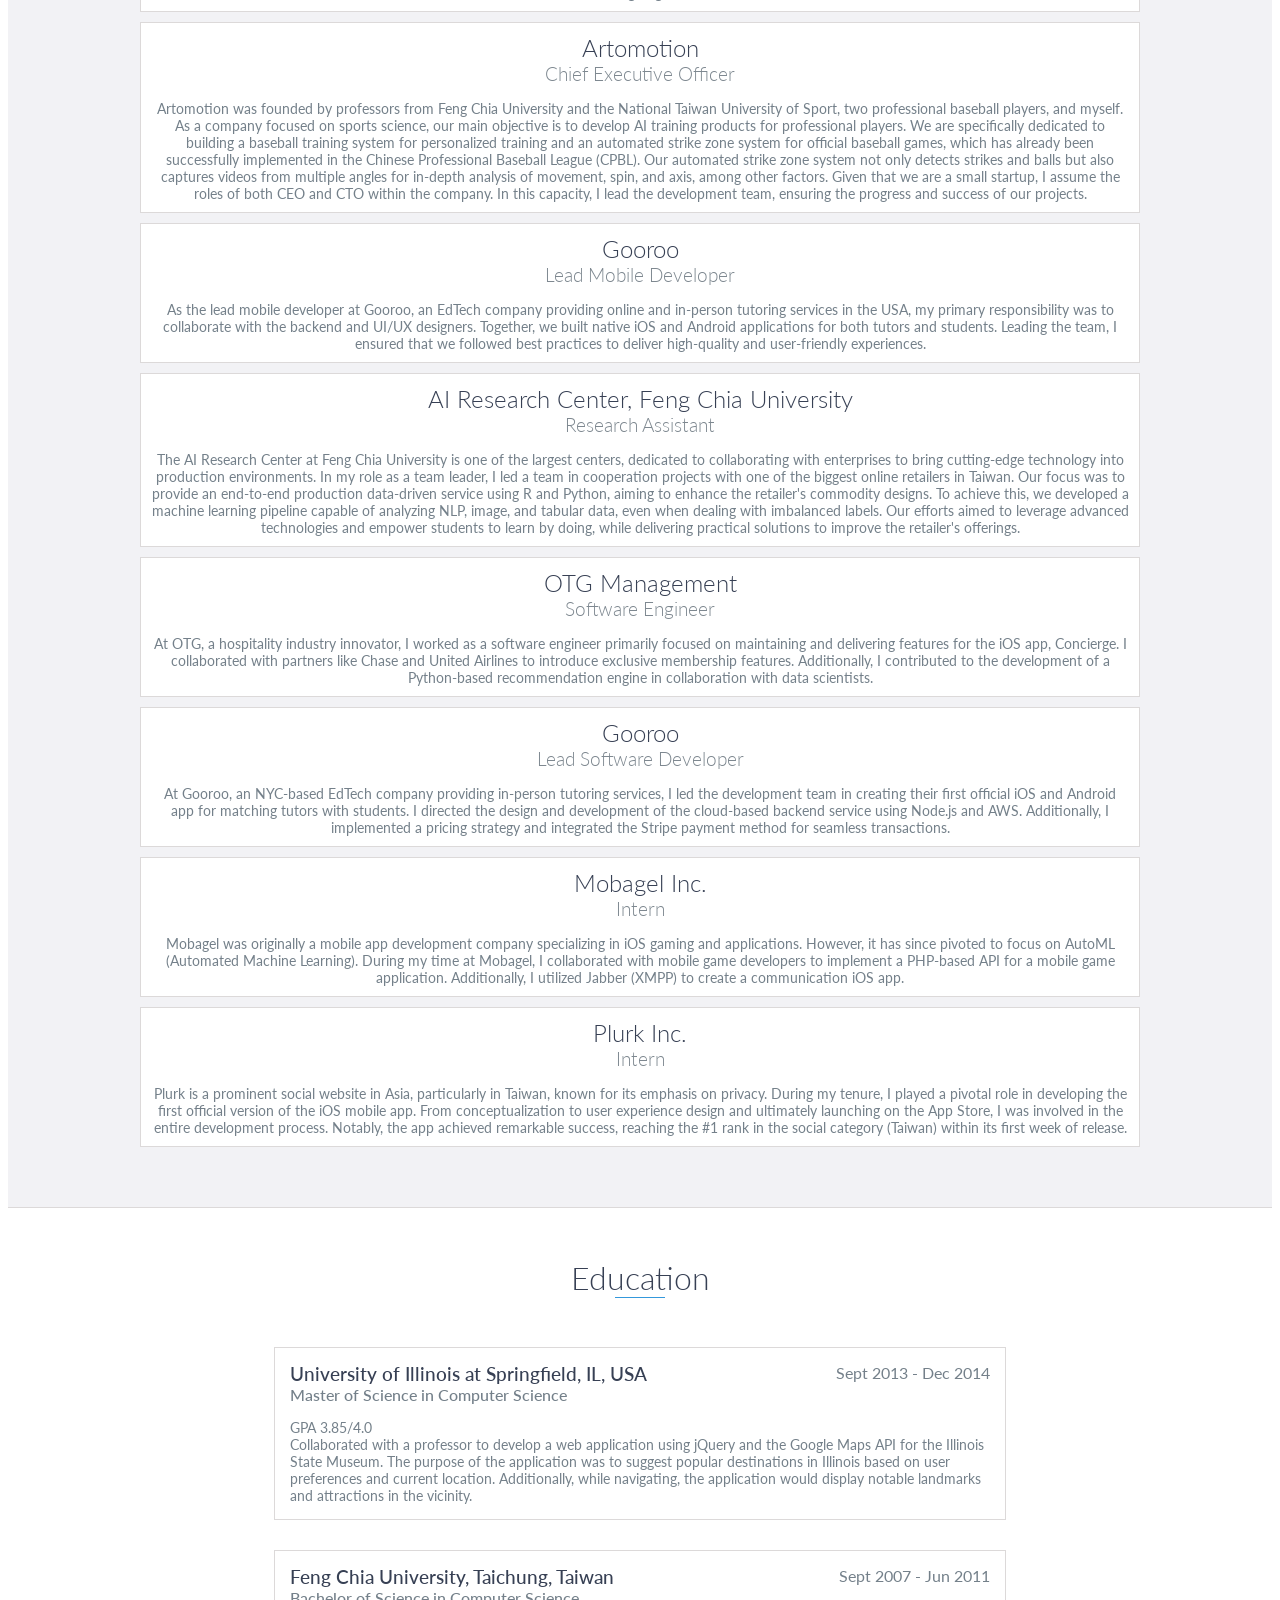
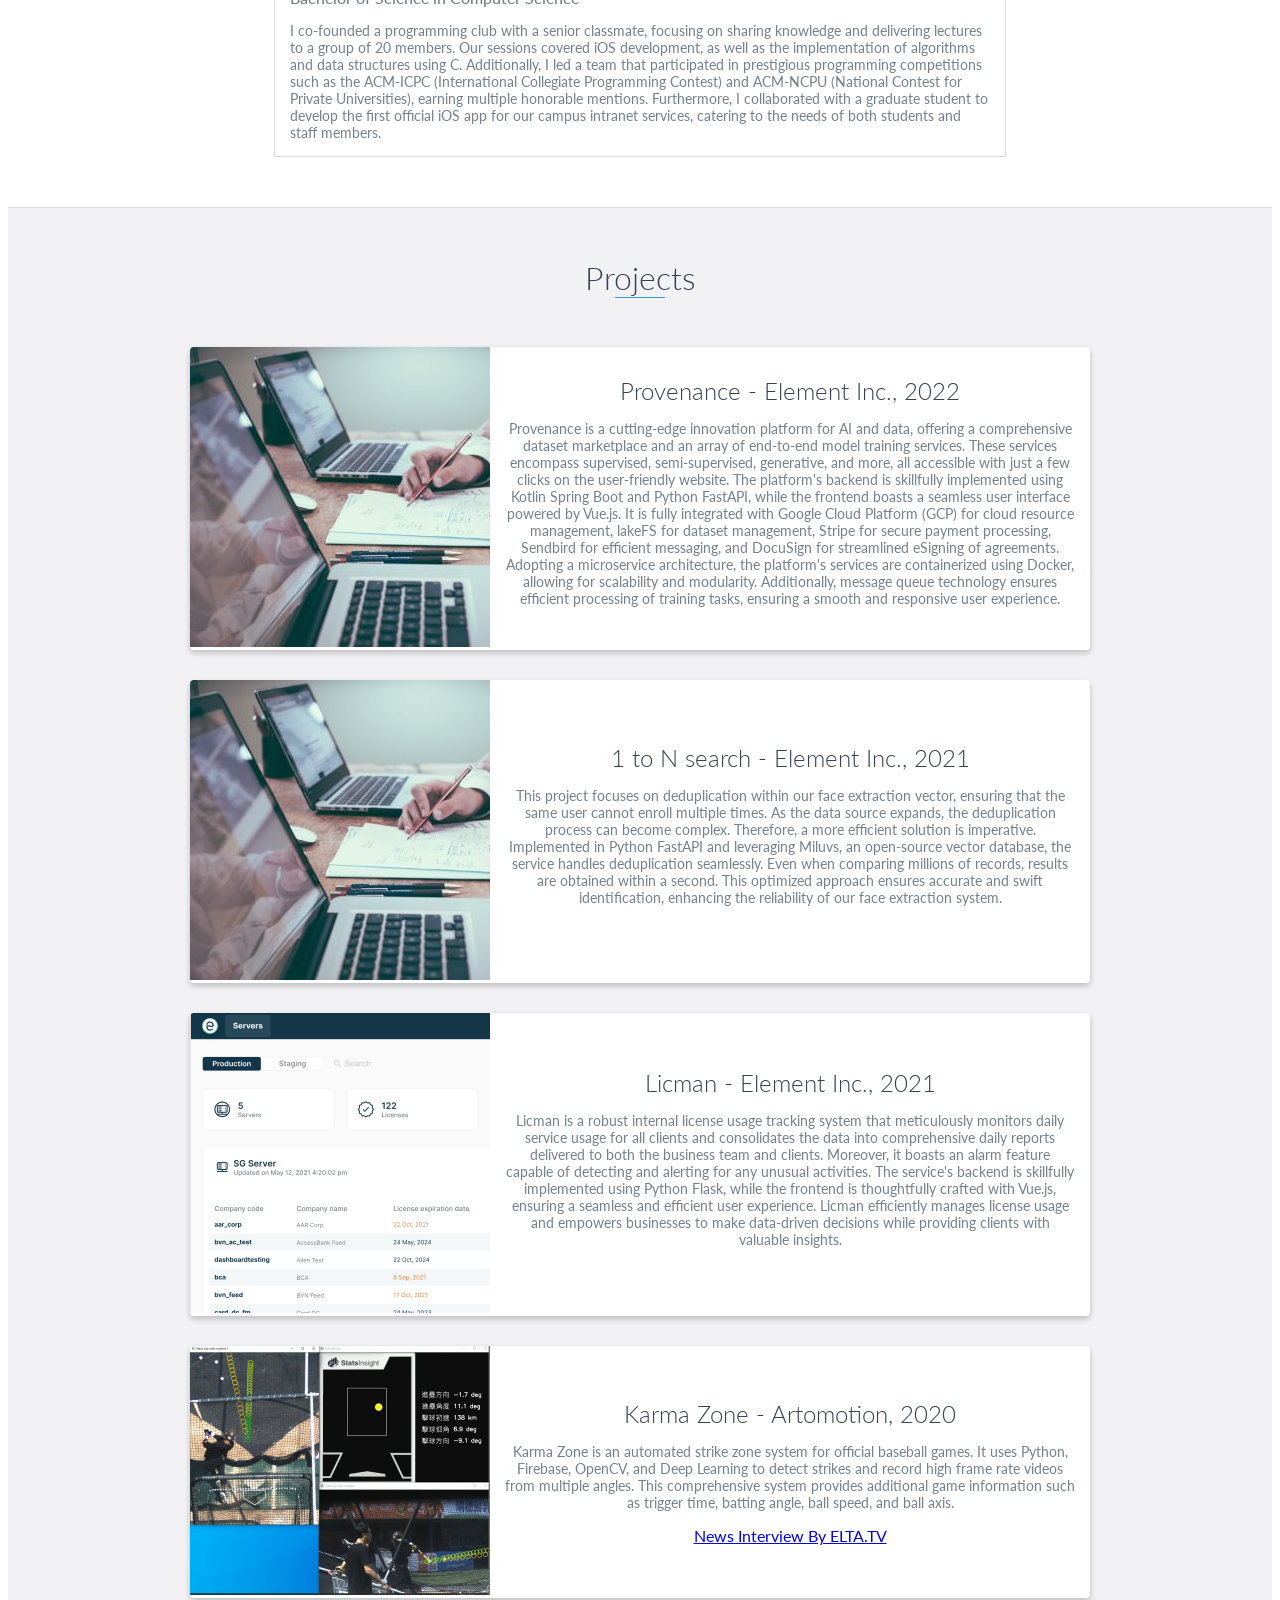
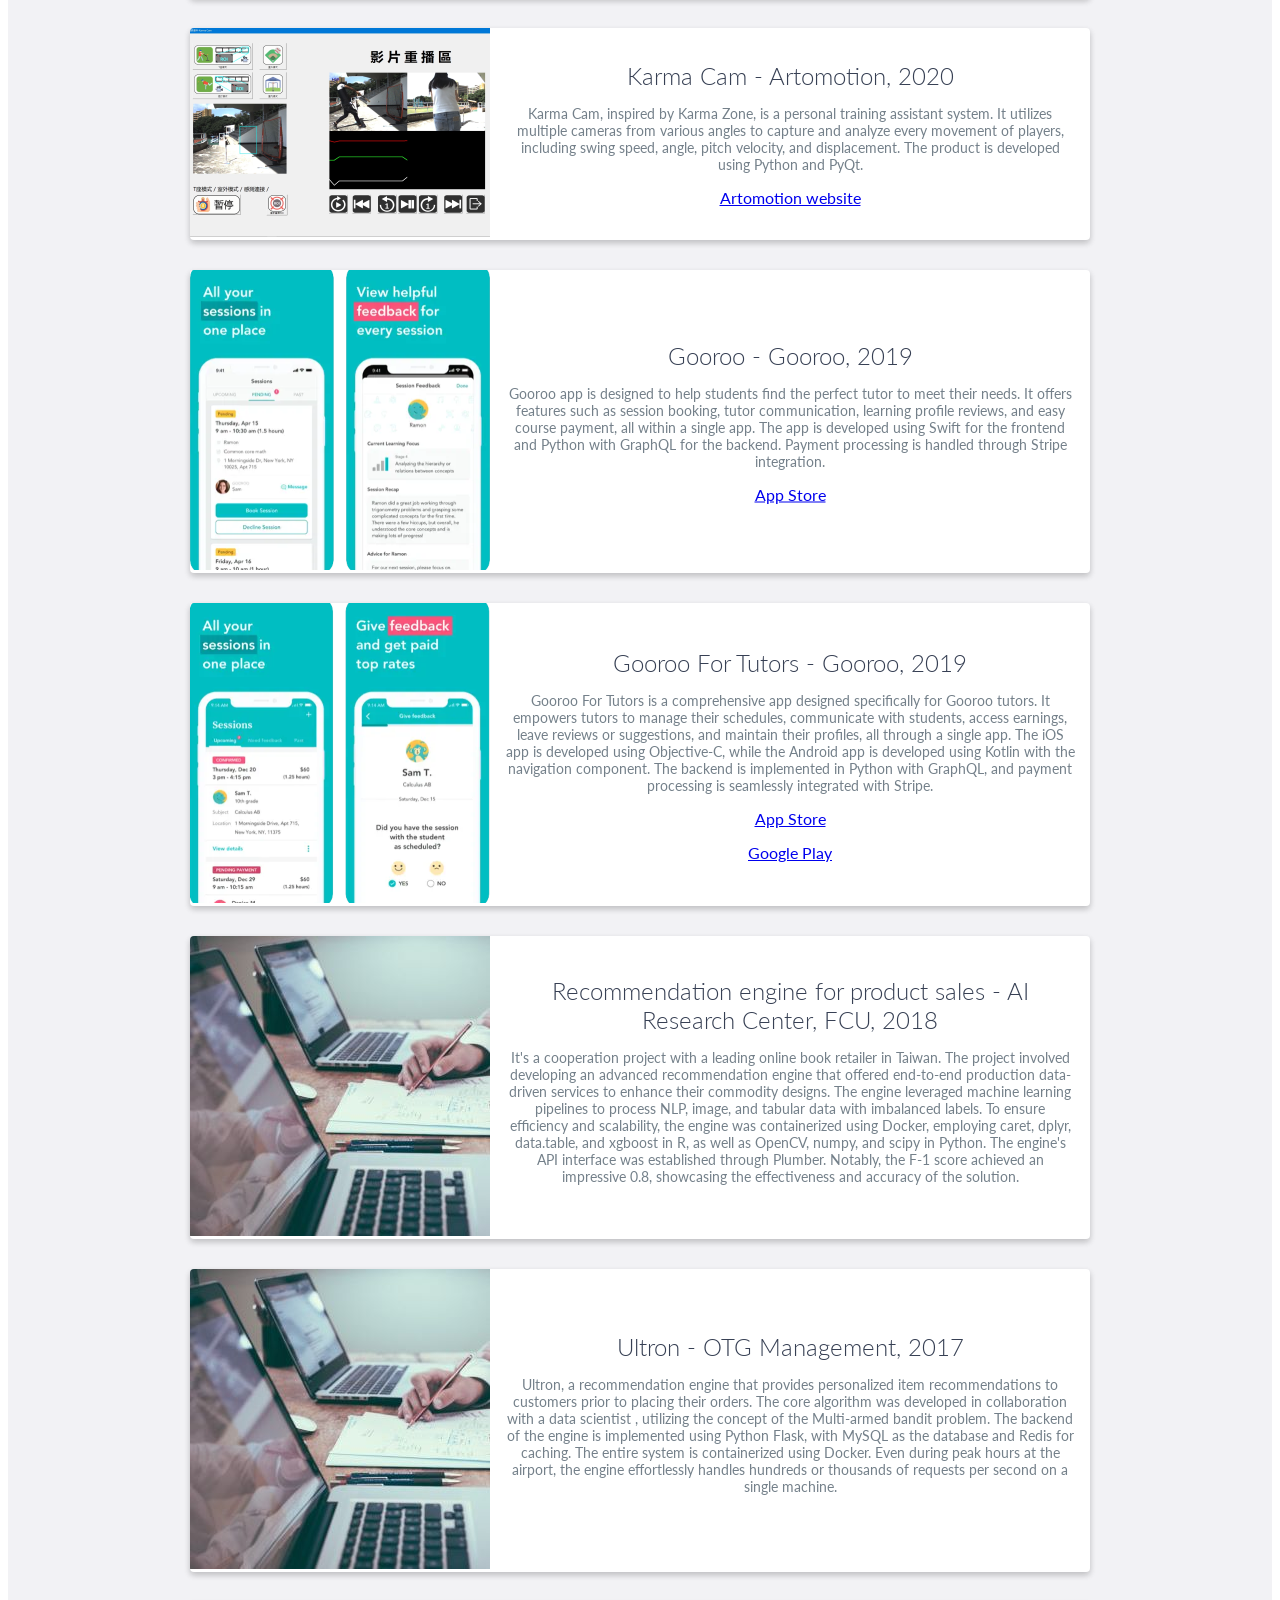
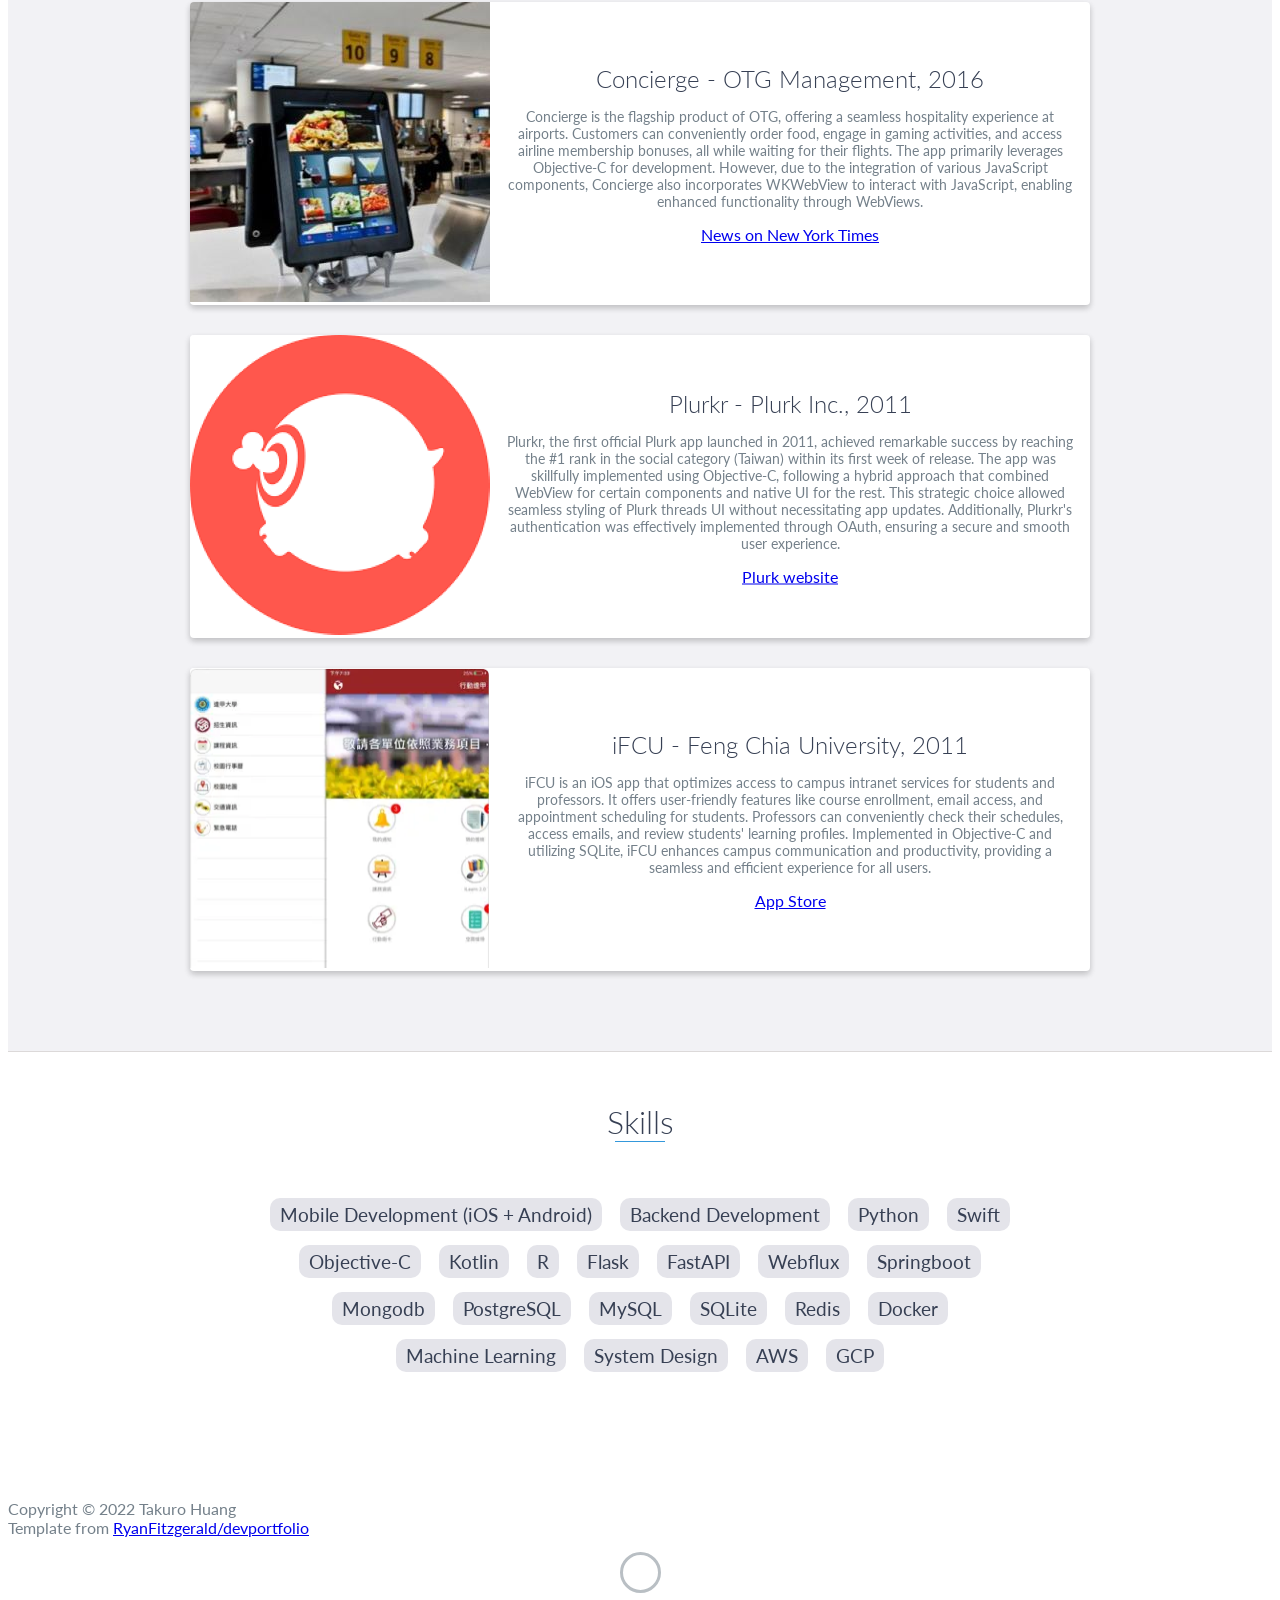
==== commit 3edf5eba: "Update" ====
--- a/index.html
+++ b/index.html
@@ -177,7 +177,7 @@
                 <a href="https://www.gooroo.com/" target="_blank">
                     <h3>Gooroo</h3>
                 </a>
-                <h4>Lead Mobile Developer</h4>
+                <h4>Lead Software Developer</h4>
                 <p>
                     At Gooroo, an NYC-based EdTech company providing in-person tutoring services, I led the development team
                     in creating their first official iOS and Android app for matching tutors with students.
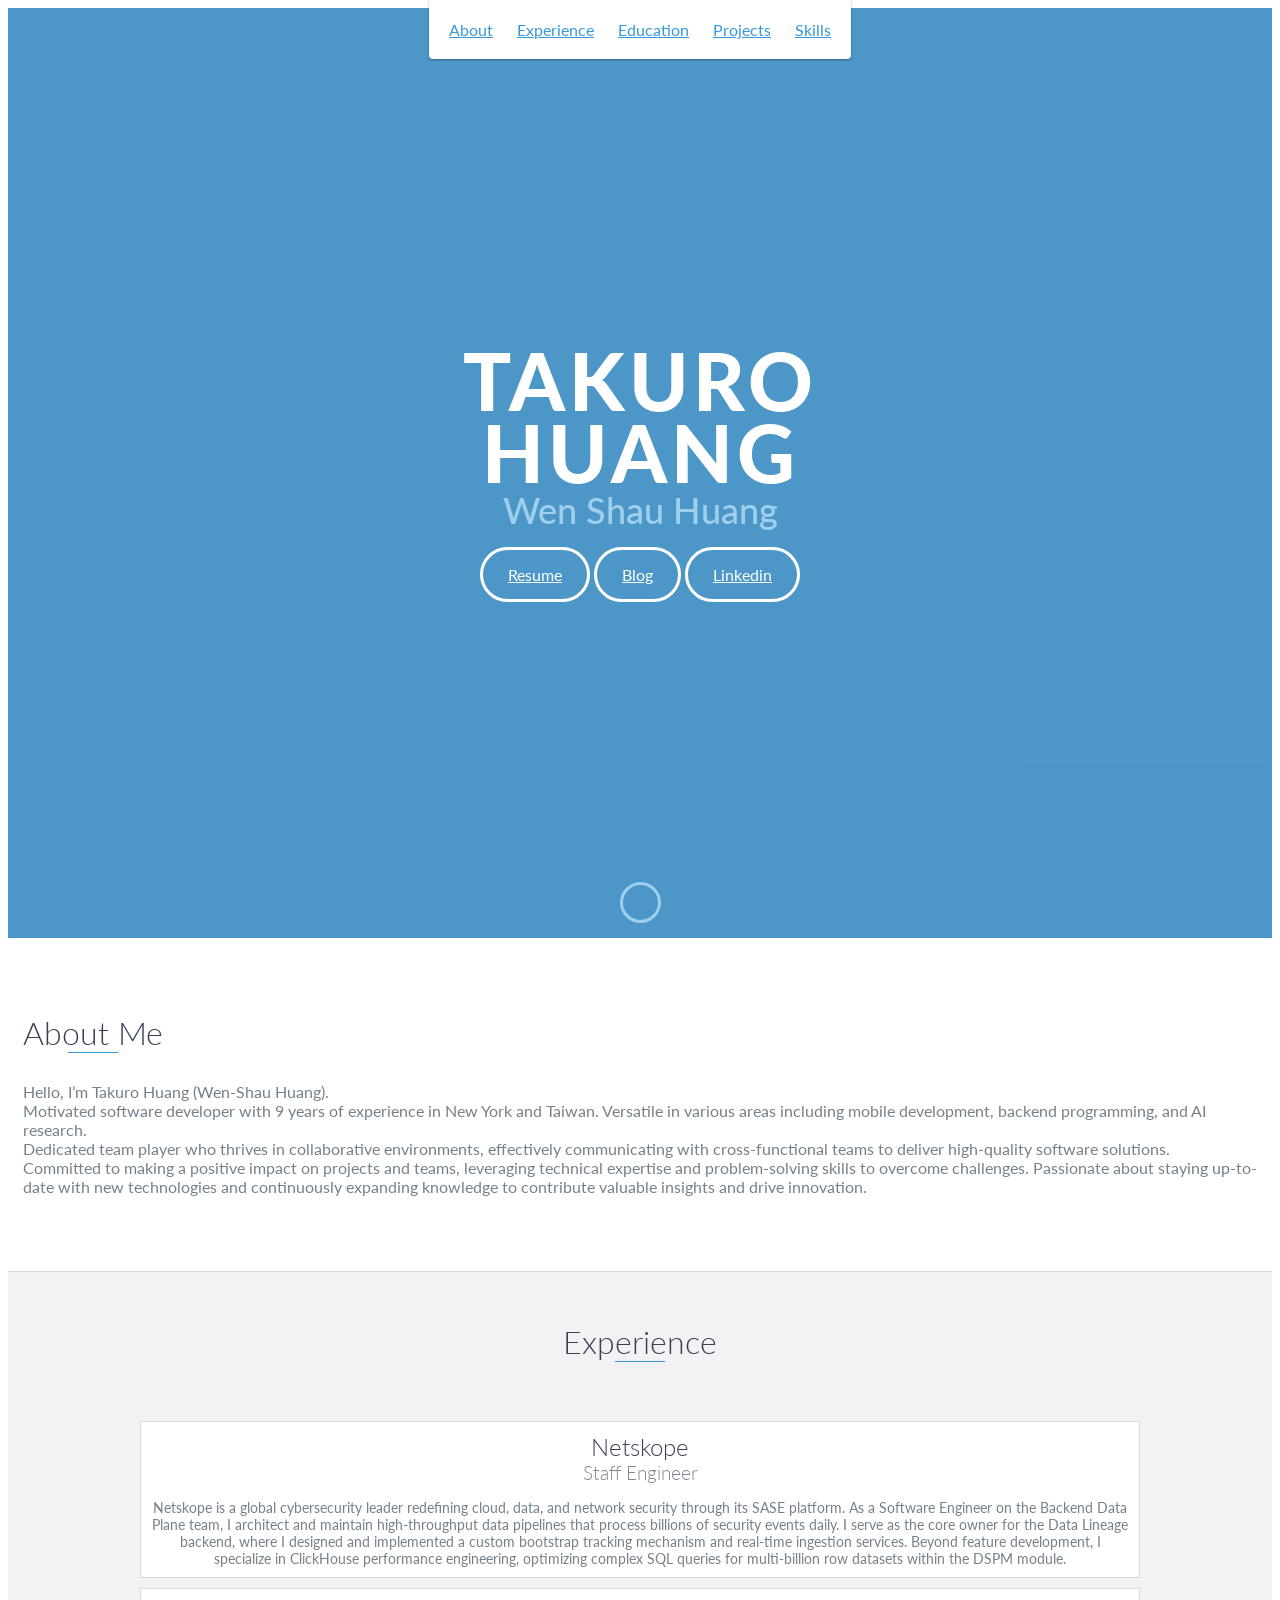
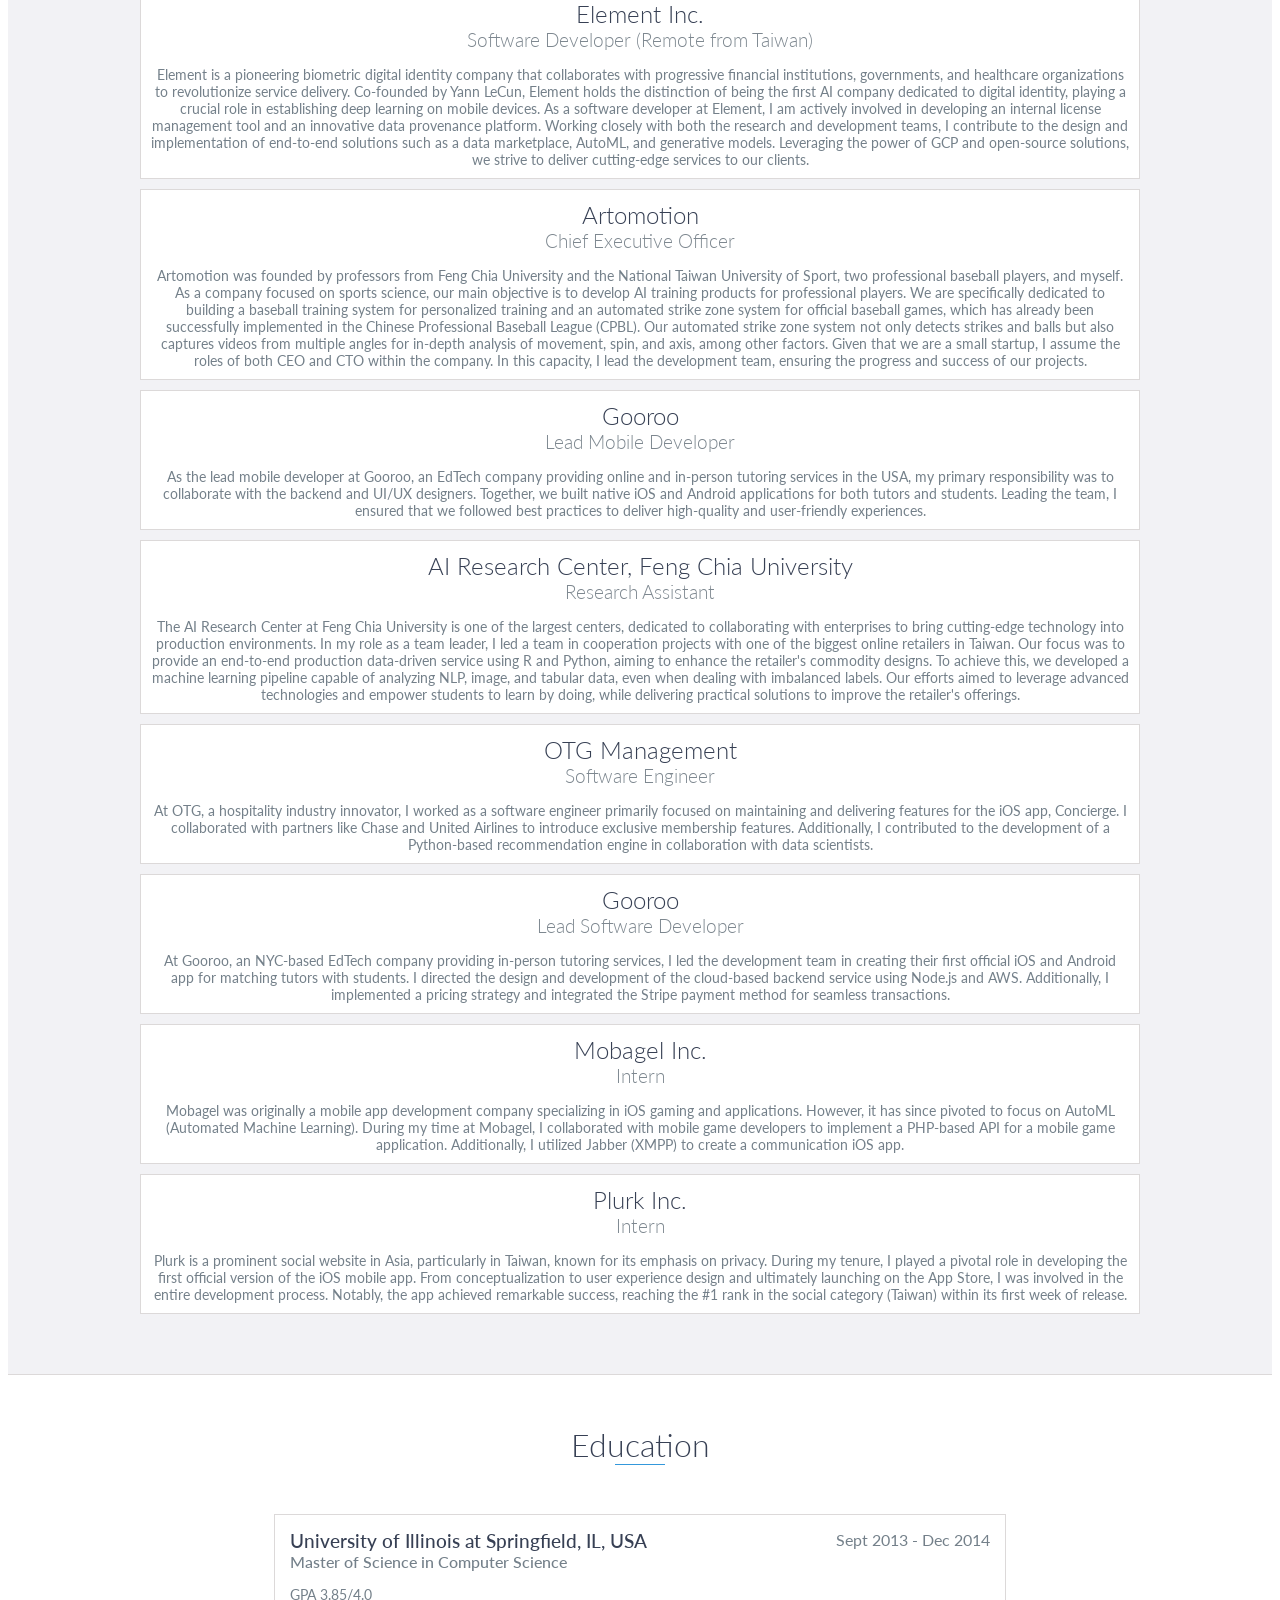
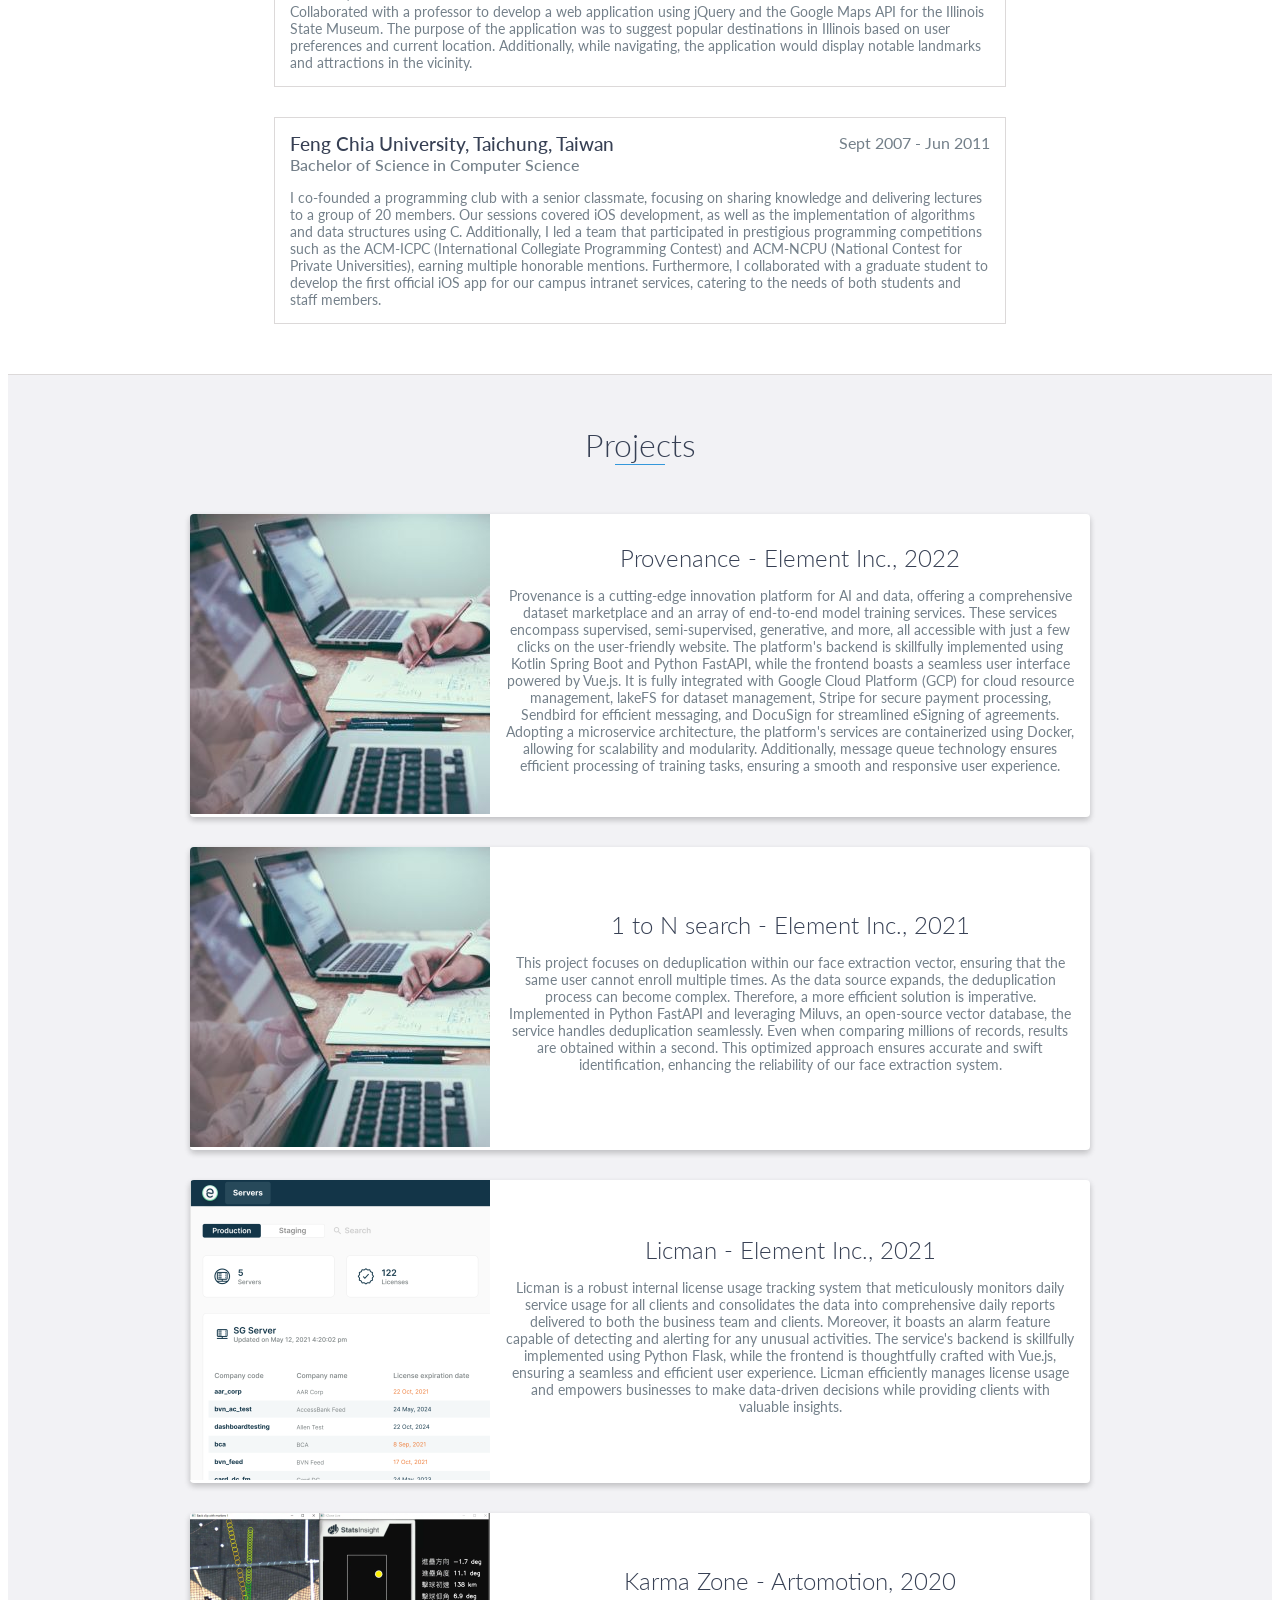
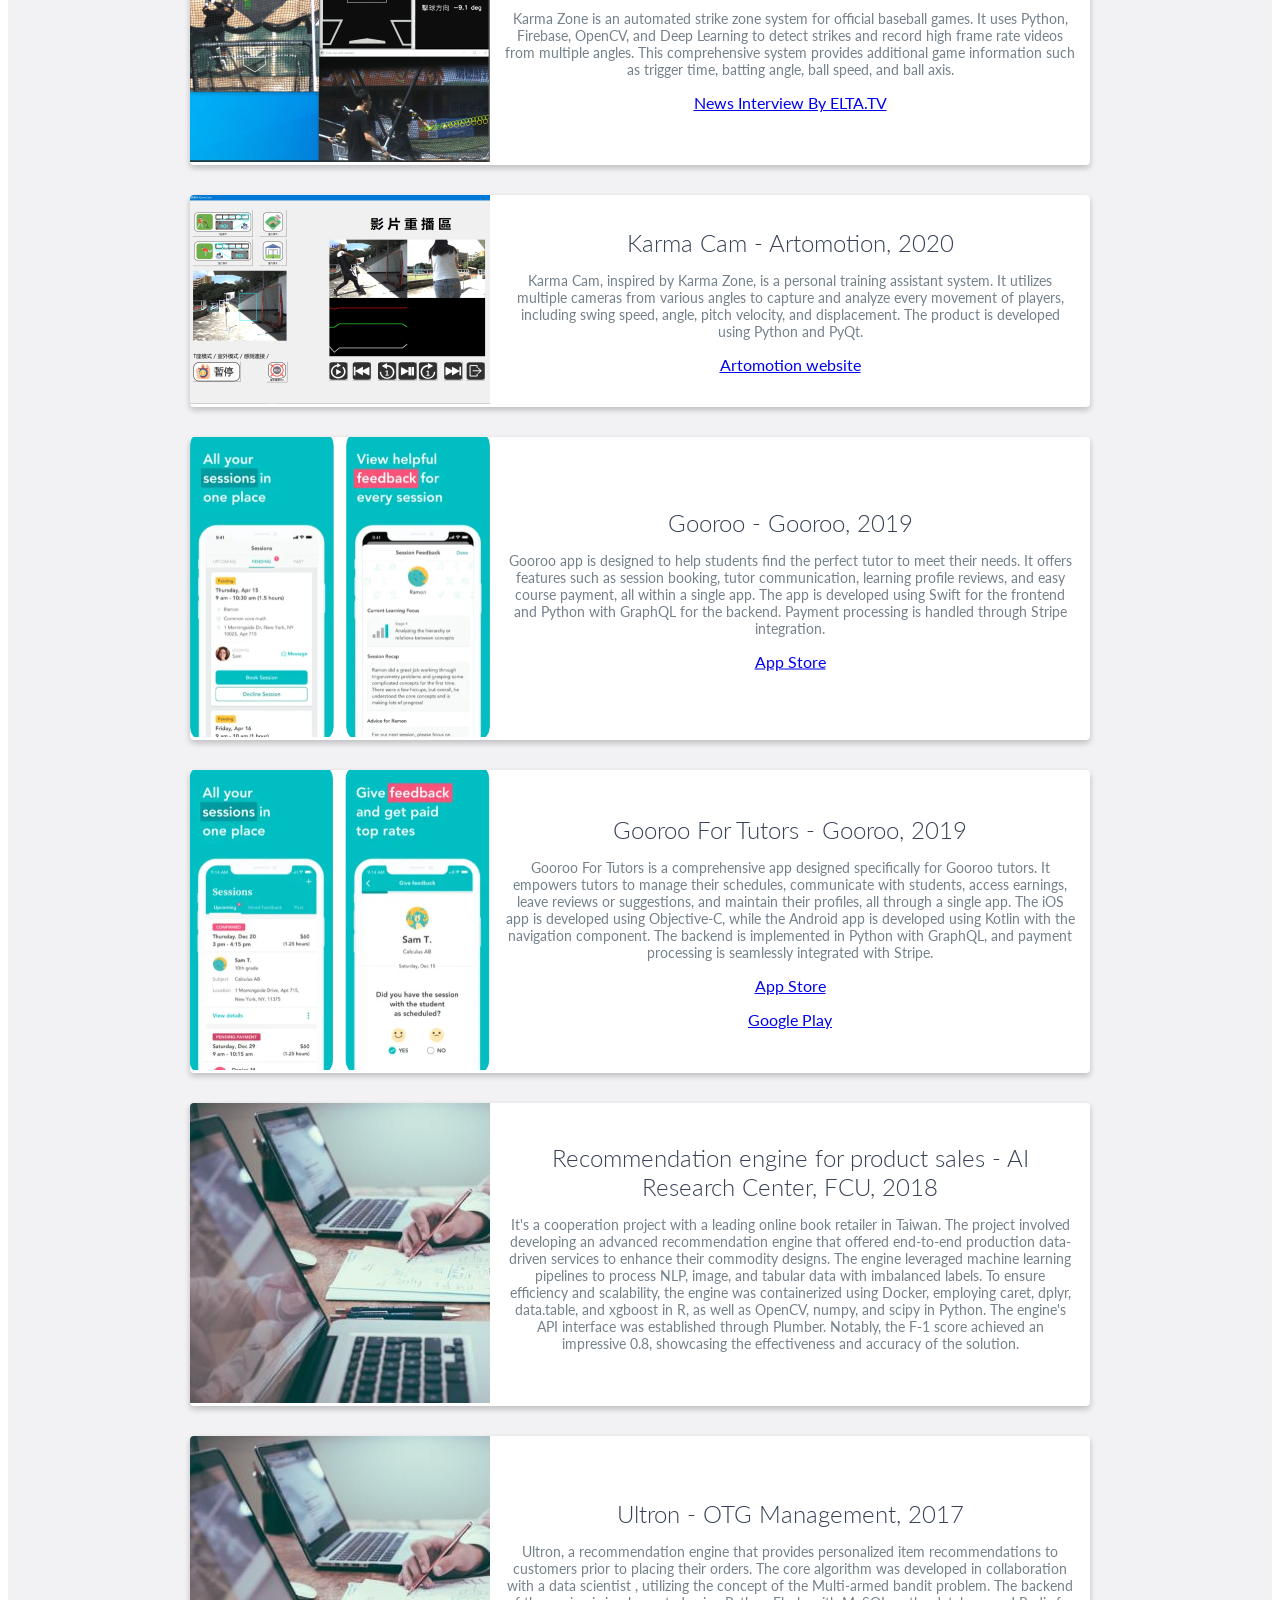
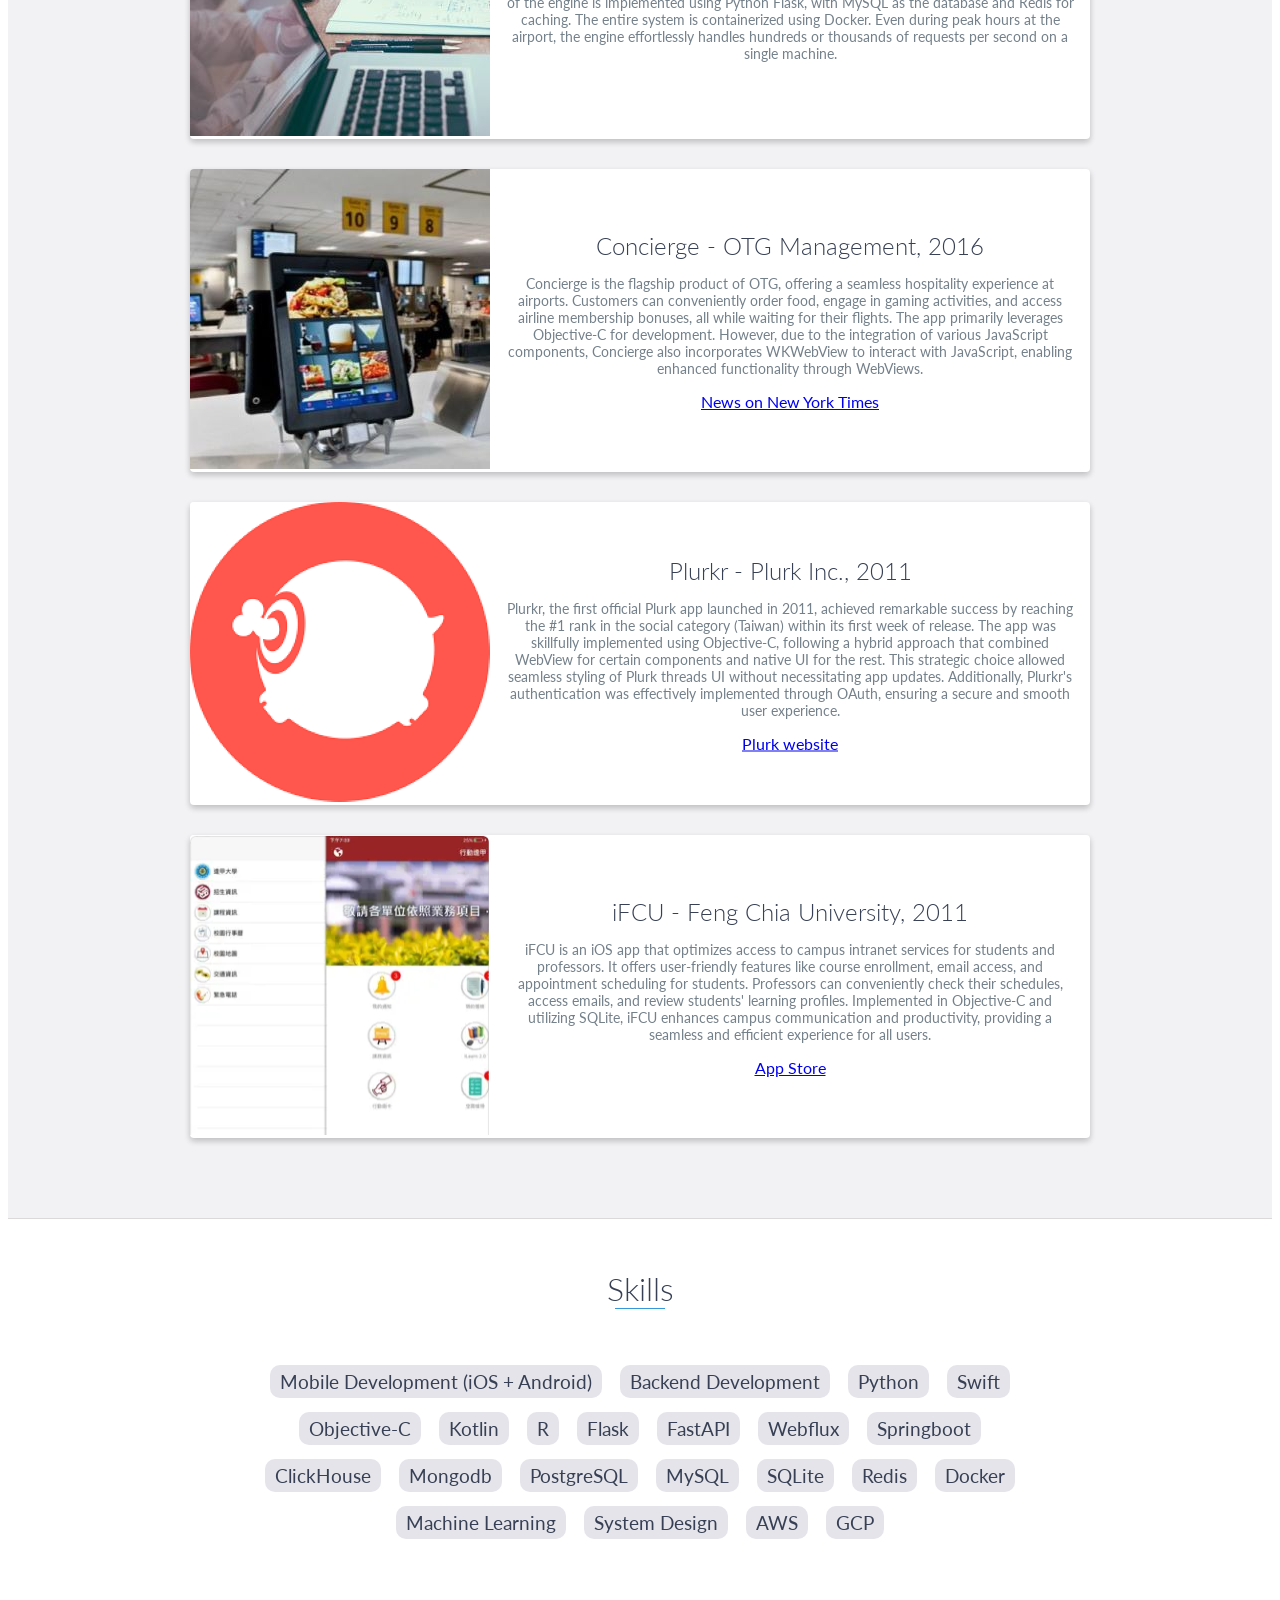
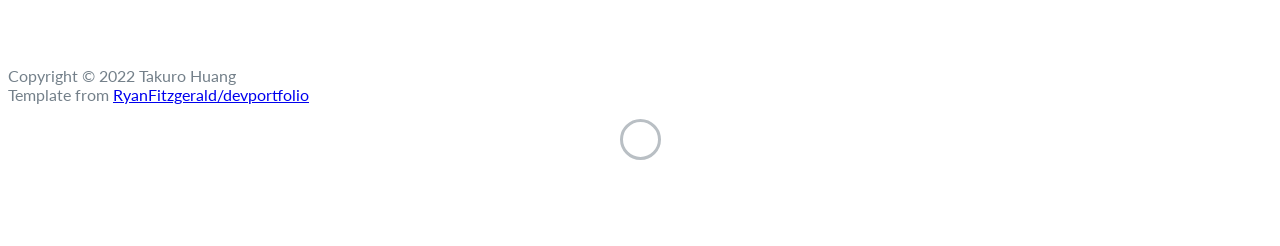
==== commit 89773bea: "Add v2 version" ====
--- a/index.html
+++ b/index.html
@@ -6,8 +6,8 @@
     <meta http-equiv="X-UA-Compatible" content="IE=edge">
     <meta name="viewport" content="width=device-width, initial-scale=1">
     <title>Takuro Huang</title>
-	<link rel="shortcut icon" href="favicon.ico" type="image/x-icon">
-	<link rel="icon" href="favicon.ico" type="image/x-icon">
+    <link rel="shortcut icon" href="favicon.ico" type="image/x-icon">
+    <link rel="icon" href="favicon.ico" type="image/x-icon">
     <link href="https://fonts.googleapis.com/css?family=Lato:300,400,700,900" rel="stylesheet">
     <link rel="stylesheet" href="libs/font-awesome/css/font-awesome.min.css">
     <link href="css/bootstrap.min.css" rel="stylesheet">
@@ -49,7 +49,8 @@
             <h2>Wen Shau Huang</h2>
             <a href="/data/Wen%20Shau%20Huang%20-%20Resume.pdf" class="btn-rounded-white">Resume</a>
             <a href="https://blog.takurohuang.com/" class="btn-rounded-white">Blog</a>
-            <a href="https://www.linkedin.com/in/wen-shau-huang-39b74b96/" target="_blank" class="btn-rounded-white">Linkedin</a>
+            <a href="https://www.linkedin.com/in/wen-shau-huang-39b74b96/" target="_blank"
+                class="btn-rounded-white">Linkedin</a>
         </div>
         <!-- End #lead-content -->
 
@@ -84,7 +85,8 @@
                     </p>
                     <p> Committed to making a positive impact on projects and teams, leveraging technical expertise and
                         problem-solving skills to overcome challenges. Passionate about staying up-to-date with new
-                        technologies and continuously expanding knowledge to contribute valuable insights and drive innovation.
+                        technologies and continuously expanding knowledge to contribute valuable insights and drive
+                        innovation.
                     </p>
                 </div>
             </div>
@@ -95,20 +97,42 @@
     <div id="experience" class="background-alt">
         <h2 class="heading">Experience</h2>
         <div id="experience-timeline">
-            <div data-date="Jan 2022 – Present <p>NY, NY, USA</p>">
+            <div data-date="Jan 2025 – Present <p>Taipei, Taiwan</p>">
+                <a href="https://www.netskope.com/" target="_blank">
+                    <h3>Netskope</h3>
+                </a>
+                <h4>Staff Engineer</h4>
+                <p>
+                    Netskope is a global cybersecurity leader redefining cloud, data, and network security through its
+                    SASE platform. As a Software Engineer on the Backend Data Plane team, I architect and maintain
+                    high-throughput data
+                    pipelines that process billions of security events daily. I serve as the core owner for the Data
+                    Lineage
+                    backend, where I designed and implemented a custom bootstrap tracking mechanism and real-time
+                    ingestion
+                    services. Beyond feature development, I specialize in ClickHouse performance engineering, optimizing
+                    complex
+                    SQL queries for multi-billion row datasets within the DSPM module.
+                </p>
+            </div>
+
+            <div data-date="Jan 2022 – Dec 2024 <p>NY, NY, USA</p>">
                 <a href="https://www.elementresearch.com/" target="_blank">
                     <h3>Element Inc.</h3>
                 </a>
                 <h4>Software Developer (Remote from Taiwan)</h4>
                 <p>
-                    Element is a pioneering biometric digital identity company that collaborates with progressive financial institutions,
-                    governments, and healthcare organizations to revolutionize service delivery. Co-founded by Yann LeCun,
-                    Element holds the distinction of being the first AI company dedicated to digital identity,
-                    playing a crucial role in establishing deep learning on mobile devices. As a software developer at Element,
-                    I am actively involved in developing an internal license management tool and an innovative data provenance platform.
+                    Element is a pioneering biometric digital identity company that collaborates with progressive
+                    financial institutions, governments, and healthcare organizations to revolutionize service delivery.
+                    Co-founded by Yann LeCun, Element holds the distinction of being the first AI company dedicated to
+                    digital identity, playing a crucial role in establishing deep learning on mobile devices. As a
+                    software developer at Element,
+                    I am actively involved in developing an internal license management tool and an innovative data
+                    provenance platform.
                     Working closely with both the research and development teams, I contribute to the design and
                     implementation of end-to-end solutions such as a data marketplace, AutoML, and generative models.
-                    Leveraging the power of GCP and open-source solutions, we strive to deliver cutting-edge services to our clients.
+                    Leveraging the power of GCP and open-source solutions, we strive to deliver cutting-edge services to
+                    our clients.
                 </p>
             </div>
 
@@ -118,7 +142,8 @@
                 </a>
                 <h4>Chief Executive Officer</h4>
                 <p>
-                    Artomotion was founded by professors from Feng Chia University and the National Taiwan University of Sport,
+                    Artomotion was founded by professors from Feng Chia University and the National Taiwan University of
+                    Sport,
                     two professional baseball players, and myself.
                     As a company focused on sports science, our main objective is to develop AI training products for
                     professional players. We are specifically dedicated to building a baseball training system for
@@ -137,10 +162,12 @@
                 </a>
                 <h4>Lead Mobile Developer</h4>
                 <p>
-                    As the lead mobile developer at Gooroo, an EdTech company providing online and in-person tutoring services in the USA,
+                    As the lead mobile developer at Gooroo, an EdTech company providing online and in-person tutoring
+                    services in the USA,
                     my primary responsibility was to collaborate with the backend and UI/UX designers.
                     Together, we built native iOS and Android applications for both tutors and students.
-                    Leading the team, I ensured that we followed best practices to deliver high-quality and user-friendly experiences.
+                    Leading the team, I ensured that we followed best practices to deliver high-quality and
+                    user-friendly experiences.
                 </p>
             </div>
 
@@ -150,12 +177,17 @@
                 </a>
                 <h4>Research Assistant</h4>
                 <p>
-                    The AI Research Center at Feng Chia University is one of the largest centers, dedicated to collaborating
+                    The AI Research Center at Feng Chia University is one of the largest centers, dedicated to
+                    collaborating
                     with enterprises to bring cutting-edge technology into production environments.
-                    In my role as a team leader, I led a team in cooperation projects with one of the biggest online retailers in Taiwan.
-                    Our focus was to provide an end-to-end production data-driven service using R and Python, aiming to enhance the retailer's commodity designs.
-                    To achieve this, we developed a machine learning pipeline capable of analyzing NLP, image, and tabular data,
-                    even when dealing with imbalanced labels. Our efforts aimed to leverage advanced technologies and empower students to learn by doing,
+                    In my role as a team leader, I led a team in cooperation projects with one of the biggest online
+                    retailers in Taiwan.
+                    Our focus was to provide an end-to-end production data-driven service using R and Python, aiming to
+                    enhance the retailer's commodity designs.
+                    To achieve this, we developed a machine learning pipeline capable of analyzing NLP, image, and
+                    tabular data,
+                    even when dealing with imbalanced labels. Our efforts aimed to leverage advanced technologies and
+                    empower students to learn by doing,
                     while delivering practical solutions to improve the retailer's offerings.
                 </p>
             </div>
@@ -166,9 +198,12 @@
                 </a>
                 <h4>Software Engineer</h4>
                 <p>
-                    At OTG, a hospitality industry innovator, I worked as a software engineer primarily focused on maintaining
-                    and delivering features for the iOS app, Concierge. I collaborated with partners like Chase and United Airlines
-                    to introduce exclusive membership features. Additionally, I contributed to the development of a Python-based
+                    At OTG, a hospitality industry innovator, I worked as a software engineer primarily focused on
+                    maintaining
+                    and delivering features for the iOS app, Concierge. I collaborated with partners like Chase and
+                    United Airlines
+                    to introduce exclusive membership features. Additionally, I contributed to the development of a
+                    Python-based
                     recommendation engine in collaboration with data scientists.
                 </p>
             </div>
@@ -179,10 +214,12 @@
                 </a>
                 <h4>Lead Software Developer</h4>
                 <p>
-                    At Gooroo, an NYC-based EdTech company providing in-person tutoring services, I led the development team
+                    At Gooroo, an NYC-based EdTech company providing in-person tutoring services, I led the development
+                    team
                     in creating their first official iOS and Android app for matching tutors with students.
                     I directed the design and development of the cloud-based backend service using Node.js and AWS.
-                    Additionally, I implemented a pricing strategy and integrated the Stripe payment method for seamless transactions.
+                    Additionally, I implemented a pricing strategy and integrated the Stripe payment method for seamless
+                    transactions.
                 </p>
             </div>
 
@@ -194,7 +231,8 @@
                 <p>
                     Mobagel was originally a mobile app development company specializing in iOS gaming and applications.
                     However, it has since pivoted to focus on AutoML (Automated Machine Learning).
-                    During my time at Mobagel, I collaborated with mobile game developers to implement a PHP-based API for a mobile game application.
+                    During my time at Mobagel, I collaborated with mobile game developers to implement a PHP-based API
+                    for a mobile game application.
                     Additionally, I utilized Jabber (XMPP) to create a communication iOS app.
                 </p>
             </div>
@@ -205,8 +243,10 @@
                 </a>
                 <h4>Intern</h4>
                 <p>
-                    Plurk is a prominent social website in Asia, particularly in Taiwan, known for its emphasis on privacy.
-                    During my tenure, I played a pivotal role in developing the first official version of the iOS mobile app.
+                    Plurk is a prominent social website in Asia, particularly in Taiwan, known for its emphasis on
+                    privacy.
+                    During my tenure, I played a pivotal role in developing the first official version of the iOS mobile
+                    app.
                     From conceptualization to user experience design and ultimately launching on the App Store,
                     I was involved in the entire development process. Notably, the app achieved remarkable success,
                     reaching the #1 rank in the social category (Taiwan) within its first week of release.
@@ -227,8 +267,10 @@
                 GPA 3.85/4.0
             </p>
             <p>
-                Collaborated with a professor to develop a web application using jQuery and the Google Maps API for the Illinois
-                State Museum. The purpose of the application was to suggest popular destinations in Illinois based on user
+                Collaborated with a professor to develop a web application using jQuery and the Google Maps API for the
+                Illinois
+                State Museum. The purpose of the application was to suggest popular destinations in Illinois based on
+                user
                 preferences and current location. Additionally, while navigating, the application would display notable
                 landmarks and attractions in the vicinity.
             </p>
@@ -240,12 +282,17 @@
             <span class="education-date">Sept 2007 - Jun 2011</span>
             <h4>Bachelor of Science in Computer Science</h4>
             <p>
-                I co-founded a programming club with a senior classmate, focusing on sharing knowledge and delivering lectures
-                to a group of 20 members. Our sessions covered iOS development, as well as the implementation of algorithms
-                and data structures using C. Additionally, I led a team that participated in prestigious programming competitions
-                such as the ACM-ICPC (International Collegiate Programming Contest) and ACM-NCPU (National Contest for Private Universities),
+                I co-founded a programming club with a senior classmate, focusing on sharing knowledge and delivering
+                lectures
+                to a group of 20 members. Our sessions covered iOS development, as well as the implementation of
+                algorithms
+                and data structures using C. Additionally, I led a team that participated in prestigious programming
+                competitions
+                such as the ACM-ICPC (International Collegiate Programming Contest) and ACM-NCPU (National Contest for
+                Private Universities),
                 earning multiple honorable mentions.
-                Furthermore, I collaborated with a graduate student to develop the first official iOS app for our campus intranet services,
+                Furthermore, I collaborated with a graduate student to develop the first official iOS app for our campus
+                intranet services,
                 catering to the needs of both students and staff members.
             </p>
         </div>
@@ -266,17 +313,24 @@
                     <div class="project-info">
                         <h3>Provenance - Element Inc., 2022</h3>
                         <p>
-                            Provenance is a cutting-edge innovation platform for AI and data, offering a comprehensive dataset marketplace
-                            and an array of end-to-end model training services. These services encompass supervised, semi-supervised, generative,
+                            Provenance is a cutting-edge innovation platform for AI and data, offering a comprehensive
+                            dataset marketplace
+                            and an array of end-to-end model training services. These services encompass supervised,
+                            semi-supervised, generative,
                             and more, all accessible with just a few clicks on the user-friendly website.
 
-                            The platform's backend is skillfully implemented using Kotlin Spring Boot and Python FastAPI, while the frontend boasts a seamless user interface
+                            The platform's backend is skillfully implemented using Kotlin Spring Boot and Python
+                            FastAPI, while the frontend boasts a seamless user interface
                             powered by Vue.js.
-                            It is fully integrated with Google Cloud Platform (GCP) for cloud resource management, lakeFS for dataset management,
-                            Stripe for secure payment processing, Sendbird for efficient messaging, and DocuSign for streamlined eSigning of agreements.
-
-                            Adopting a microservice architecture, the platform's services are containerized using Docker,
-                            allowing for scalability and modularity. Additionally, message queue technology ensures efficient processing of training tasks,
+                            It is fully integrated with Google Cloud Platform (GCP) for cloud resource management,
+                            lakeFS for dataset management,
+                            Stripe for secure payment processing, Sendbird for efficient messaging, and DocuSign for
+                            streamlined eSigning of agreements.
+
+                            Adopting a microservice architecture, the platform's services are containerized using
+                            Docker,
+                            allowing for scalability and modularity. Additionally, message queue technology ensures
+                            efficient processing of training tasks,
                             ensuring a smooth and responsive user experience.
                         </p>
                     </div>
@@ -294,11 +348,13 @@
                         <p>
                             This project focuses on deduplication within our face extraction vector,
                             ensuring that the same user cannot enroll multiple times. As the data source expands,
-                            the deduplication process can become complex. Therefore, a more efficient solution is imperative.
+                            the deduplication process can become complex. Therefore, a more efficient solution is
+                            imperative.
 
                             Implemented in Python FastAPI and leveraging Miluvs, an open-source vector database,
                             the service handles deduplication seamlessly. Even when comparing millions of records,
-                            results are obtained within a second. This optimized approach ensures accurate and swift identification,
+                            results are obtained within a second. This optimized approach ensures accurate and swift
+                            identification,
                             enhancing the reliability of our face extraction system.
                         </p>
                     </div>
@@ -314,12 +370,17 @@
                     <div class="project-info">
                         <h3>Licman - Element Inc., 2021</h3>
                         <p>
-                            Licman is a robust internal license usage tracking system that meticulously monitors daily service usage
-                            for all clients and consolidates the data into comprehensive daily reports delivered to both the business team and clients.
-                            Moreover, it boasts an alarm feature capable of detecting and alerting for any unusual activities.
-                            The service's backend is skillfully implemented using Python Flask, while the frontend is thoughtfully crafted with Vue.js,
+                            Licman is a robust internal license usage tracking system that meticulously monitors daily
+                            service usage
+                            for all clients and consolidates the data into comprehensive daily reports delivered to both
+                            the business team and clients.
+                            Moreover, it boasts an alarm feature capable of detecting and alerting for any unusual
+                            activities.
+                            The service's backend is skillfully implemented using Python Flask, while the frontend is
+                            thoughtfully crafted with Vue.js,
                             ensuring a seamless and efficient user experience.
-                            Licman efficiently manages license usage and empowers businesses to make data-driven decisions while providing clients with
+                            Licman efficiently manages license usage and empowers businesses to make data-driven
+                            decisions while providing clients with
                             valuable insights.
                         </p>
                     </div>
@@ -338,10 +399,13 @@
                         <h3>Karma Zone - Artomotion, 2020</h3>
                         <p>
                             Karma Zone is an automated strike zone system for official baseball games. It uses Python,
-                            Firebase, OpenCV, and Deep Learning to detect strikes and record high frame rate videos from multiple angles.
-                            This comprehensive system provides additional game information such as trigger time, batting angle, ball speed, and ball axis.
-                        </p>
-                        <a href="https://www.youtube.com/watch?v=h3-BrKh7vgY" target="_blank">News Interview By ELTA.TV</a>
+                            Firebase, OpenCV, and Deep Learning to detect strikes and record high frame rate videos from
+                            multiple angles.
+                            This comprehensive system provides additional game information such as trigger time, batting
+                            angle, ball speed, and ball axis.
+                        </p>
+                        <a href="https://www.youtube.com/watch?v=h3-BrKh7vgY" target="_blank">News Interview By
+                            ELTA.TV</a>
                     </div>
                     <!-- End .project-info -->
                 </div>
@@ -358,7 +422,8 @@
                         <h3>Karma Cam - Artomotion, 2020</h3>
                         <p>
                             Karma Cam, inspired by Karma Zone, is a personal training assistant system.
-                            It utilizes multiple cameras from various angles to capture and analyze every movement of players,
+                            It utilizes multiple cameras from various angles to capture and analyze every movement of
+                            players,
                             including swing speed, angle, pitch velocity, and displacement.
                             The product is developed using Python and PyQt.
                         </p>
@@ -379,8 +444,10 @@
                         <h3>Gooroo - Gooroo, 2019</h3>
                         <p>
                             Gooroo app is designed to help students find the perfect tutor to meet their needs.
-                            It offers features such as session booking, tutor communication, learning profile reviews, and easy course payment,
-                            all within a single app. The app is developed using Swift for the frontend and Python with GraphQL for the backend.
+                            It offers features such as session booking, tutor communication, learning profile reviews,
+                            and easy course payment,
+                            all within a single app. The app is developed using Swift for the frontend and Python with
+                            GraphQL for the backend.
                             Payment processing is handled through Stripe integration.
                         </p>
                         <a href="https://apps.apple.com/app/gooroo/id1482457098">App Store</a>
@@ -402,12 +469,15 @@
                             Gooroo For Tutors is a comprehensive app designed specifically for Gooroo tutors.
                             It empowers tutors to manage their schedules, communicate with students, access earnings,
                             leave reviews or suggestions, and maintain their profiles, all through a single app.
-                            The iOS app is developed using Objective-C, while the Android app is developed using Kotlin with the navigation component.
-                            The backend is implemented in Python with GraphQL, and payment processing is seamlessly integrated with Stripe.
+                            The iOS app is developed using Objective-C, while the Android app is developed using Kotlin
+                            with the navigation component.
+                            The backend is implemented in Python with GraphQL, and payment processing is seamlessly
+                            integrated with Stripe.
                         </p>
                         <a href="https://apps.apple.com/app/gooroo-for-tutors/id1053933438">App Store</a>
                         <p></p>
-                        <a href="https://play.google.com/store/apps/details?id=com.boksolutions.goorootutor">Google Play</a>
+                        <a href="https://play.google.com/store/apps/details?id=com.boksolutions.goorootutor">Google
+                            Play</a>
                     </div>
                     <!-- End .project-info -->
                 </div>
@@ -422,13 +492,17 @@
                         <h3>Recommendation engine for product sales - AI Research Center, FCU, 2018</h3>
                         <p>
                             It's a cooperation project with a leading online book retailer in Taiwan.
-                            The project involved developing an advanced recommendation engine that offered end-to-end production data-driven services
-                            to enhance their commodity designs. The engine leveraged machine learning pipelines to process NLP,
+                            The project involved developing an advanced recommendation engine that offered end-to-end
+                            production data-driven services
+                            to enhance their commodity designs. The engine leveraged machine learning pipelines to
+                            process NLP,
                             image, and tabular data with imbalanced labels.
                             To ensure efficiency and scalability, the engine was containerized using Docker,
-                            employing caret, dplyr, data.table, and xgboost in R, as well as OpenCV, numpy, and scipy in Python.
+                            employing caret, dplyr, data.table, and xgboost in R, as well as OpenCV, numpy, and scipy in
+                            Python.
                             The engine's API interface was established through Plumber.
-                            Notably, the F-1 score achieved an impressive 0.8, showcasing the effectiveness and accuracy of the solution.
+                            Notably, the F-1 score achieved an impressive 0.8, showcasing the effectiveness and accuracy
+                            of the solution.
                         </p>
                     </div>
                     <!-- End .project-info -->
@@ -443,20 +517,25 @@
                     <div class="project-info">
                         <h3>Ultron - OTG Management, 2017</h3>
                         <p>
-                            Ultron, a recommendation engine that provides personalized item recommendations to customers prior to placing their orders.
-                            The core algorithm was developed in collaboration with a data scientist , utilizing the concept of the Multi-armed bandit problem.
-                            The backend of the engine is implemented using Python Flask, with MySQL as the database and Redis for caching.
+                            Ultron, a recommendation engine that provides personalized item recommendations to customers
+                            prior to placing their orders.
+                            The core algorithm was developed in collaboration with a data scientist , utilizing the
+                            concept of the Multi-armed bandit problem.
+                            The backend of the engine is implemented using Python Flask, with MySQL as the database and
+                            Redis for caching.
                             The entire system is containerized using Docker.
-                            Even during peak hours at the airport, the engine effortlessly handles hundreds or thousands of requests per second on a single machine.
-                        </p>
-                    </div>
-                    <!-- End .project-info -->
-                </div>
-                <!-- End .project -->
-
-                <div class="project shadow-large">
-                    <div class="project-image">
-                        <a href="https://www.restaurant-hospitality.com/marketing/airport-restaurant-customers-upsell-themselves-ipads" target="_blank">
+                            Even during peak hours at the airport, the engine effortlessly handles hundreds or thousands
+                            of requests per second on a single machine.
+                        </p>
+                    </div>
+                    <!-- End .project-info -->
+                </div>
+                <!-- End .project -->
+
+                <div class="project shadow-large">
+                    <div class="project-image">
+                        <a href="https://www.restaurant-hospitality.com/marketing/airport-restaurant-customers-upsell-themselves-ipads"
+                            target="_blank">
                             <img src="images/otg-ipad-laguardia.jpg" />
                         </a>
                     </div>
@@ -464,13 +543,19 @@
                     <div class="project-info">
                         <h3>Concierge - OTG Management, 2016</h3>
                         <p>
-                            Concierge is the flagship product of OTG, offering a seamless hospitality experience at airports.
-                            Customers can conveniently order food, engage in gaming activities, and access airline membership bonuses,
-                            all while waiting for their flights. The app primarily leverages Objective-C for development.
-                            However, due to the integration of various JavaScript components, Concierge also incorporates WKWebView
+                            Concierge is the flagship product of OTG, offering a seamless hospitality experience at
+                            airports.
+                            Customers can conveniently order food, engage in gaming activities, and access airline
+                            membership bonuses,
+                            all while waiting for their flights. The app primarily leverages Objective-C for
+                            development.
+                            However, due to the integration of various JavaScript components, Concierge also
+                            incorporates WKWebView
                             to interact with JavaScript, enabling enhanced functionality through WebViews.
                         </p>
-                        <a href="https://www.nytimes.com/2013/01/22/business/at-la-guardia-delta-uses-ipads-to-fill-the-wait-time.html">News on New York Times</a>
+                        <a
+                            href="https://www.nytimes.com/2013/01/22/business/at-la-guardia-delta-uses-ipads-to-fill-the-wait-time.html">News
+                            on New York Times</a>
                     </div>
                     <!-- End .project-info -->
                 </div>
@@ -486,12 +571,16 @@
                     <div class="project-info">
                         <h3>Plurkr - Plurk Inc., 2011</h3>
                         <p>
-                            Plurkr, the first official Plurk app launched in 2011, achieved remarkable success by reaching the #1 rank
+                            Plurkr, the first official Plurk app launched in 2011, achieved remarkable success by
+                            reaching the #1 rank
                             in the social category (Taiwan) within its first week of release.
-                            The app was skillfully implemented using Objective-C, following a hybrid approach that combined WebView
+                            The app was skillfully implemented using Objective-C, following a hybrid approach that
+                            combined WebView
                             for certain components and native UI for the rest.
-                            This strategic choice allowed seamless styling of Plurk threads UI without necessitating app updates.
-                            Additionally, Plurkr's authentication was effectively implemented through OAuth, ensuring a secure and smooth user experience.
+                            This strategic choice allowed seamless styling of Plurk threads UI without necessitating app
+                            updates.
+                            Additionally, Plurkr's authentication was effectively implemented through OAuth, ensuring a
+                            secure and smooth user experience.
                         </p>
                         <a href="https://www.plurk.com/" target="_blank">Plurk website</a>
                     </div>
@@ -501,7 +590,8 @@
 
                 <div class="project shadow-large">
                     <div class="project-image">
-                        <a href="https://apps.apple.com/app/%E8%A1%8C%E5%8B%95%E9%80%A2%E7%94%B2/id1089029569" target="_blank">
+                        <a href="https://apps.apple.com/app/%E8%A1%8C%E5%8B%95%E9%80%A2%E7%94%B2/id1089029569"
+                            target="_blank">
                             <img src="images/ifcu.png" />
                         </a>
                     </div>
@@ -509,13 +599,18 @@
                     <div class="project-info">
                         <h3>iFCU - Feng Chia University, 2011</h3>
                         <p>
-                            iFCU is an iOS app that optimizes access to campus intranet services for students and professors.
-                            It offers user-friendly features like course enrollment, email access, and appointment scheduling for students.
-                            Professors can conveniently check their schedules, access emails, and review students' learning profiles.
-                            Implemented in Objective-C and utilizing SQLite, iFCU enhances campus communication and productivity,
+                            iFCU is an iOS app that optimizes access to campus intranet services for students and
+                            professors.
+                            It offers user-friendly features like course enrollment, email access, and appointment
+                            scheduling for students.
+                            Professors can conveniently check their schedules, access emails, and review students'
+                            learning profiles.
+                            Implemented in Objective-C and utilizing SQLite, iFCU enhances campus communication and
+                            productivity,
                             providing a seamless and efficient experience for all users.
                         </p>
-                        <a href="https://apps.apple.com/app/%E8%A1%8C%E5%8B%95%E9%80%A2%E7%94%B2/id1089029569" target="_blank">App Store</a>
+                        <a href="https://apps.apple.com/app/%E8%A1%8C%E5%8B%95%E9%80%A2%E7%94%B2/id1089029569"
+                            target="_blank">App Store</a>
                     </div>
                     <!-- End .project-info -->
                 </div>
@@ -539,6 +634,7 @@
             <li>FastAPI</li>
             <li>Webflux</li>
             <li>Springboot</li>
+            <li>ClickHouse</li>
             <li>Mongodb</li>
             <li>PostgreSQL</li>
             <li>MySQL</li>
@@ -561,7 +657,8 @@
                         Copyright &copy; <span id="current-year">2022</span> Takuro Huang
                     </p>
                     <p>
-                        Template from <a href="https://github.com/RyanFitzgerald/devportfolio">RyanFitzgerald/devportfolio</a>
+                        Template from <a
+                            href="https://github.com/RyanFitzgerald/devportfolio">RyanFitzgerald/devportfolio</a>
                     </p>
                 </div>
                 <div class="col-sm-2 top">
@@ -572,15 +669,18 @@
                 <div class="col-sm-5 social">
                     <ul>
                         <li>
-                            <a href="https://github.com/takuro1026" target="_blank"><i class="fa fa-github" aria-hidden="true"></i></a>
+                            <a href="https://github.com/takuro1026" target="_blank"><i class="fa fa-github"
+                                    aria-hidden="true"></i></a>
                         </li>
                         <li>
-                            <a href="https://www.linkedin.com/in/wen-shau-huang-39b74b96/" target="_blank"><i class="fa fa-linkedin" aria-hidden="true"></i></a>
+                            <a href="https://www.linkedin.com/in/wen-shau-huang-39b74b96/" target="_blank"><i
+                                    class="fa fa-linkedin" aria-hidden="true"></i></a>
                         </li>
                         <li>
-                            <a href="https://www.facebook.com/wenshau.huang/" target="_blank"><i class="fa fa-facebook" aria-hidden="true"></i></a>
+                            <a href="https://www.facebook.com/wenshau.huang/" target="_blank"><i class="fa fa-facebook"
+                                    aria-hidden="true"></i></a>
                         </li>
-<!--
+                        <!--
                         <li>
                             <a href="https://stackoverflow.com/" target="_blank"><i class="fa fa-stack-overflow" aria-hidden="true"></i></a>
                         </li>
@@ -602,4 +702,4 @@
     <script src="js/scripts.min.js"></script>
 </body>
 
-</html>
+</html>
